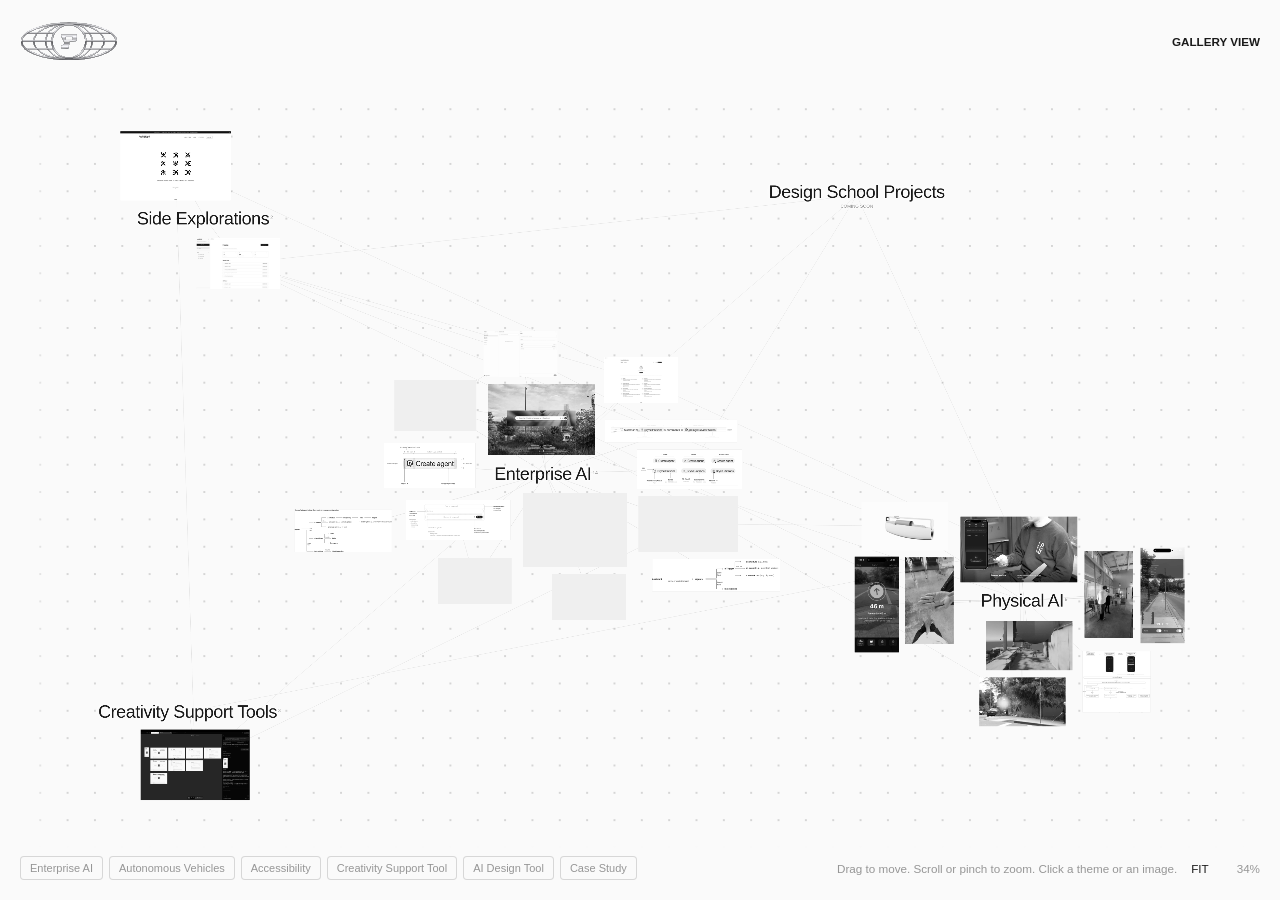
==== gallery.html @ a35abaf7 "Add the Gallery view: a spatial canvas of all work, clustered by theme. Media from each case study s" ====
<!DOCTYPE html>
<html lang="en">
<head>
    <meta charset="UTF-8">
    <meta name="viewport" content="width=device-width, initial-scale=1.0, maximum-scale=1.0, user-scalable=no">
    <meta name="theme-color" content="#FAFAFA">
    <title>Gallery - Bryce Parsons Designer</title>
    <meta name="description" content="Product designer in San Francisco. Previously design at Glean, Kleiner Perkins Fellow, UC Berkeley Master of Design.">
    <link rel="canonical" href="https://brycejparsons.com/gallery.html">
    <meta property="og:type" content="website">
    <meta property="og:site_name" content="Bryce Parsons">
    <meta property="og:title" content="Gallery - Bryce Parsons Designer">
    <meta property="og:description" content="Product designer in San Francisco. Previously design at Glean, Kleiner Perkins Fellow, UC Berkeley Master of Design.">
    <meta property="og:url" content="https://brycejparsons.com/gallery.html">
    <meta property="og:image" content="https://brycejparsons.com/Homepage/og-image.png">
    <meta name="twitter:card" content="summary_large_image">
    <link rel="icon" href="/favicon.ico?v=globe-mark-4" sizes="48x48">
    <link rel="icon" type="image/svg+xml" href="/Icons/favicon.svg?v=globe-mark-4">
    <link rel="icon" type="image/png" sizes="96x96" href="/Icons/favicon-96.png?v=globe-mark-4">
    <link rel="icon" type="image/png" sizes="192x192" href="/Icons/favicon-192.png?v=globe-mark-4">
    <link rel="apple-touch-icon" href="/apple-touch-icon.png?v=globe-mark-4">
    <link rel="stylesheet" href="styles.css?v=anchor-mobile-2">
    <link rel="stylesheet" href="home.css?v=gallery-1">
    <link rel="stylesheet" href="gallery.css?v=gallery-1">
    <script>
        window.va = window.va || function () { (window.vaq = window.vaq || []).push(arguments); };
    </script>
    <script defer src="/_vercel/insights/script.js"></script>
</head>
<body class="gallery-page">
    <div class="site-wrapper gallery-shell">
        <header class="site-header">
            <a class="site-logo" href="index.html" aria-label="Bryce Parsons — back to home">
                <span class="site-logo__mark" aria-hidden="true">
                    <picture>
                        <!-- Phones and tablets draw the SVG's blur filters at low resolution, so they get a 6x render of the same artwork. -->
                        <source media="(max-width: 720px), (hover: none)" srcset="Icons/Globe%20mark.png?v=globe-mark-4">
                        <img class="site-logo__p" src="Icons/Globe%20mark.svg?v=globe-mark-4" alt="" width="112" height="45" decoding="async">
                    </picture>
                </span>
            </a>
            <a class="site-header-link" href="gallery.html" aria-current="page"><span class="site-header-link__label" data-text="Gallery View">Gallery View</span></a>
        </header>

        <main class="gallery-stage" id="gallery-stage" aria-label="Gallery of work, grouped by theme">
            <div class="gallery-world" id="gallery-world">
                <svg class="gallery-lines" id="gallery-lines" aria-hidden="true"></svg>
            </div>
        </main>

        <div class="gallery-bar">
            <div class="gallery-chips" id="gallery-chips" role="group" aria-label="Focus on related work"></div>
            <div class="gallery-controls">
                <p class="gallery-hint">Drag to move. Scroll or pinch to zoom. Click a theme or an image.</p>
                <button class="gallery-control" type="button" id="gallery-fit">Fit</button>
                <span class="gallery-zoom" id="gallery-zoom" aria-live="polite">100%</span>
            </div>
        </div>
    </div>

    <span class="acc-next-tooltip gallery-tooltip" id="gallery-tooltip" role="tooltip" hidden></span>

    <dialog class="gallery-modal" id="gallery-modal" aria-labelledby="gallery-modal-title">
        <div class="gallery-modal__frame">
            <header class="gallery-modal__header">
                <p class="gallery-modal__title" id="gallery-modal-title">
                    <span class="gallery-modal__num"></span>
                    <span class="gallery-modal__company"></span>
                    <span class="gallery-modal__case"></span>
                </p>
                <a class="acc-header-link gallery-modal__open" href="index.html" target="_top">Open in index <span class="external-link-icon" aria-hidden="true"><svg width="12" height="12" viewBox="0 0 12 12" fill="none" xmlns="http://www.w3.org/2000/svg"><path d="M3.5 2.5H9.5V8.5M9.5 2.5L2.5 9.5" stroke="currentColor" stroke-width="1.2" stroke-linecap="round" stroke-linejoin="round"/></svg></span></a>
                <button class="gallery-modal__close" type="button" aria-label="Close and return to the gallery"></button>
            </header>
            <div class="gallery-modal__body">
                <iframe class="gallery-modal__iframe" title="Case study" tabindex="0"></iframe>
            </div>
        </div>
    </dialog>

    <script src="gallery.js?v=gallery-1"></script>
</body>
</html>
---- styles.css ----
/* Reset and Base Styles */
* {
    margin: 0;
    padding: 0;
    box-sizing: border-box;
}

.site-wrapper {
    position: relative;
    z-index: 1;
}

:root {
    /* ===========================================
       COLOR TOKENS
       =========================================== */
    --bg-color: #FAFAFA;
    --primary-text: #2D00FB;
    --secondary-text: #E8441F;
    --body-text: #1A1A1A;
    --body-text-muted: rgba(26, 26, 26, 0.55);
    --body-text-subtle: rgba(26, 26, 26, 0.35);
    --grid-line: #1A1A1A;

    /* Case study text hierarchy (dimitriknight.com) */
    --case-text-heading: #1A1A1A;
    --case-text-body: #707072;
    --case-text-label: #969696;
    --case-text-caption: #A8A8A8;
    --case-caption-size: 12px;
    
    /* ===========================================
       TYPOGRAPHY SYSTEM - Perfect Fourth (1.333)
       Base: 16px = 1rem
       =========================================== */
    
    /* Font Families - Helvetica for both display and body
       Hierarchy achieved through weight, size, spacing, and color */
    --font-display: 'Helvetica Neue', Helvetica, Arial, sans-serif;
    --font-body: 'Helvetica Neue', Helvetica, Arial, sans-serif;
    
    /* Type Scale - Perfect Fourth Ratio (1.333)
       Fluid sizing with clamp(min, preferred, max) */
    --text-xs: clamp(0.6875rem, 0.625rem + 0.25vw, 0.75rem);      /* 11-12px: Captions, metadata */
    --text-sm: clamp(0.8125rem, 0.75rem + 0.25vw, 0.875rem);      /* 13-14px: Secondary text */
    --text-base: clamp(0.9375rem, 0.875rem + 0.25vw, 1rem);       /* 15-16px: Body copy */
    --text-lg: clamp(1.125rem, 1rem + 0.5vw, 1.333rem);           /* 18-21px: Lead paragraphs */
    --text-xl: clamp(1.333rem, 1.15rem + 0.75vw, 1.777rem);       /* 21-28px: Subheadings */
    --text-2xl: clamp(1.5rem, 1.25rem + 1vw, 2.369rem);           /* 24-38px: Section titles */
    --text-3xl: clamp(2rem, 1.5rem + 2vw, 3.157rem);              /* 32-50px: Hero subtitle */
    --text-4xl: clamp(2.5rem, 2rem + 2.5vw, 4.209rem);            /* 40-67px: Hero name */
    
    /* Line Heights */
    --leading-none: 1;
    --leading-tight: 1.1;        /* Large display headings */
    --leading-snug: 1.25;        /* Medium headings */
    --leading-normal: 1.5;       /* Body text */
    --leading-relaxed: 1.65;     /* Long-form reading */
    
    /* Letter Spacing */
    --tracking-tighter: -0.03em;  /* Large display headings */
    --tracking-tight: -0.015em;   /* Medium headings */
    --tracking-normal: 0;         /* Body text */
    --tracking-wide: 0.05em;      /* Uppercase labels */
    --tracking-wider: 0.08em;     /* Small uppercase */
    
    /* Font Weights - Limited to 3 */
    --font-normal: 400;
    --font-medium: 500;
    --font-bold: 700;
    
    /* ===========================================
       LAYOUT TOKENS
       =========================================== */
    
    /* Line stroke positioning - keeps content clear of decorative lines */
    --line-outer-offset: 24px;
    --line-inner-clearance: clamp(12px, 1vw + 6px, 20px);
    
    /* Padding for outer columns (columns 1 & 4) */
    --outer-col-padding-left: calc(var(--line-outer-offset) + var(--line-inner-clearance));
    --outer-col-padding-right: var(--line-inner-clearance);
    
    /* Padding for inner columns (columns 2 & 3) */
    --inner-col-padding: var(--line-inner-clearance);
    
    /* Fluid spacing scale */
    --space-xs: clamp(0.5rem, 0.5vw + 0.25rem, 0.75rem);
    --space-sm: clamp(0.75rem, 0.8vw + 0.375rem, 1.25rem);
    --space-md: clamp(1rem, 1.2vw + 0.5rem, 1.875rem);
    --space-lg: clamp(1.5rem, 2vw + 0.75rem, 3.125rem);
    --space-xl: clamp(2.5rem, 3vw + 1.25rem, 5rem);
    --space-2xl: clamp(3.5rem, 4vw + 1.75rem, 7rem);
}

html {
    scroll-behavior: smooth;
    /* Match the page fill so fast-scroll compositor gaps and overscroll
       never flash an unstyled (often black) backing store. */
    background-color: var(--bg-color);
    color-scheme: only light;
}

html.nav-scrolling {
    scroll-behavior: auto !important;
}

body {
    font-family: var(--font-body);
    font-weight: var(--font-normal);
    font-size: var(--text-base);
    background-color: var(--bg-color);
    color: var(--body-text);
    line-height: var(--leading-normal);
    overflow-x: hidden;
    -webkit-font-smoothing: antialiased;
    -moz-osx-font-smoothing: grayscale;
}

/* Global link styles - inherit text color and underline */
a,
a:link,
a:visited,
a:hover,
a:active {
    color: inherit;
    text-decoration: underline;
}

/* Grid System */
.main-grid {
    display: grid;
    grid-template-columns: 1fr 1.5fr 1.5fr 1fr;
    width: 100%;
}

/* Above-fold wrapper - ensures welcome page fills viewport */
.above-fold-wrapper {
    display: flex;
    flex-direction: column;
    min-height: 100vh;
    min-height: 100svh; /* Fallback for mobile browsers */
}

/* Continuous vertical lines - applied to a wrapper */
.site-wrapper {
    position: relative;
}

.site-wrapper::before {
    content: '';
    position: fixed;
    top: 0;
    left: 0;
    right: 0;
    bottom: 0;
    pointer-events: none;
    z-index: 1000;
    background: 
        linear-gradient(to right, transparent 23px, var(--grid-line) 23px, var(--grid-line) 24px, transparent 24px),
        linear-gradient(to right, transparent calc(100% - 24px), var(--grid-line) calc(100% - 24px), var(--grid-line) calc(100% - 23px), transparent calc(100% - 23px)),
        linear-gradient(to right, transparent calc(20% - 1px), var(--grid-line) calc(20% - 1px), var(--grid-line) 20%, transparent 20%),
        linear-gradient(to right, transparent calc(80% - 1px), var(--grid-line) calc(80% - 1px), var(--grid-line) 80%, transparent 80%);
}

.site-wrapper > * {
    position: relative;
    z-index: 1;
}

/* No border on top of nav */

.grid-cell {
    padding: var(--space-md) var(--inner-col-padding);
    display: flex;
    align-items: center;
    min-height: clamp(60px, 5vw, 80px);
    min-width: 0;
    background-color: var(--bg-color);
}

/* Outer columns (1 & 4) need extra padding to clear edge lines */
.grid-cell:first-child,
.main-grid > *:first-child {
    padding-left: var(--outer-col-padding-left);
}

.grid-cell:last-child,
.main-grid > *:last-child {
    padding-right: var(--outer-col-padding-left);
}

/* Nav cells have no borders */

/* Navigation */
nav.main-grid {
    min-height: clamp(60px, 5vw, 80px);
    position: sticky;
    top: 0;
    z-index: 100;
    background-color: var(--bg-color);
    border-bottom: 1px solid var(--grid-line);
}

nav.main-grid .grid-cell {
    border-bottom: none;
}

/* Spacer between nav and welcome */
.spacer-row {
    height: clamp(64px, 8vw, 120px);
    background-color: var(--bg-color);
}

.spacer-row .empty-cell {
    border-bottom: none;
}

/* Spacer between welcome and my work */
.welcome-spacer-row {
    flex-grow: 1;
    min-height: clamp(64px, 8vw, 120px);
    background-color: var(--bg-color);
}

.welcome-spacer-row .empty-cell {
    border-top: 1px solid var(--grid-line);
    border-bottom: 1px solid var(--grid-line);
}

.logo-cell {
    justify-content: center;
    padding-left: var(--inner-col-padding);
}

.logo-cell img {
    height: clamp(24.61px, 2.11vw + 7.04px, 35.16px);
}

.home-button {
    display: flex;
    align-items: center;
    justify-content: center;
    transition: transform 0.2s ease, opacity 0.2s ease;
    cursor: pointer;
    position: relative;
    line-height: 0;
    text-decoration: none;
}

.home-button:active {
    transform: scale(0.95);
}

.home-button .site-logo__mark {
    display: block;
    height: clamp(24.61px, 2.11vw + 7.04px, 35.16px);
}

.home-button .site-logo__p {
    display: block;
    width: auto;
    height: 100%;
}

/* --- Logo hover: tilt and glint -------------------------------------------
   On hover the mark turns its right edge toward the viewer, like a silver
   badge tipped into the light, and that edge catches it: a four-point star
   flicks on where the outer ring curves over at the upper right, and the
   metal just under it blooms. The perspective is written into the transform
   so it applies to the mark alone, not to everything inside the link. */
.site-logo__mark {
    /* Where the light lands: on the outer ring, 35° up from its right end
       (x 1087, y 123 of the file's padded 1222 x 494 canvas). */
    --glint-x: 89%;
    --glint-y: 24.9%;
    position: relative;
    /* No transform or will-change at rest. Either one promotes the mark to
       its own compositor layer, which phones rasterise once at a fixed
       resolution and then scale, so the logo came out pixelated on devices
       that never hover. The tilt below interpolates from none. */
    transform-origin: 50% 50%;
    transition: transform 700ms cubic-bezier(0.22, 0.8, 0.24, 1);
}

.site-logo__p {
    transition: filter 700ms cubic-bezier(0.22, 0.8, 0.24, 1);
}

.site-logo__mark::before,
.site-logo__mark::after {
    content: "";
    position: absolute;
    pointer-events: none;
    /* Adds light to what is under it rather than laying white over it, so
       the highlight burns out like a specular hit on polished metal. */
    mix-blend-mode: plus-lighter;
    opacity: 0;
}

/* Bloom: the patch of ring around the hit brightens. Masked by the logo
   file itself, so it lights the metal and never the air beside it. */
.site-logo__mark::before {
    inset: 0;
    background: radial-gradient(
        ellipse 22% 38% at var(--glint-x) var(--glint-y),
        rgba(255, 255, 255, 0.95),
        rgba(255, 255, 255, 0.35) 45%,
        transparent 100%
    );
    -webkit-mask: url("Icons/Globe%20mark.svg?v=globe-mark-4") center / 100% 100% no-repeat;
    mask: url("Icons/Globe%20mark.svg?v=globe-mark-4") center / 100% 100% no-repeat;
}

/* Star: a hot core with thin horizontal and vertical rays, the horizontal
   one longer, as in a lens flare. It sits on the edge, not clipped to it.
   White on the near-white page would vanish, so it is laid on normally and
   a faint shadow traces its rays where they leave the metal. */
.site-logo__mark::after {
    mix-blend-mode: normal;
    filter: drop-shadow(0 0 0.6px rgba(0, 0, 0, 0.55)) drop-shadow(0 0 3px rgba(0, 0, 0, 0.12));
    left: var(--glint-x);
    top: var(--glint-y);
    width: 34px;
    height: 24px;
    margin: -12px 0 0 -17px;
    background:
        radial-gradient(circle, #fff 0, rgba(255, 255, 255, 0.9) 6%, rgba(255, 255, 255, 0.25) 18%, transparent 34%),
        linear-gradient(90deg, transparent, rgba(255, 255, 255, 0.95) 50%, transparent) center / 100% 1.5px no-repeat,
        linear-gradient(0deg, transparent, rgba(255, 255, 255, 0.95) 50%, transparent) center / 1.5px 100% no-repeat;
    transform: scale(0.2) rotate(-12deg);
}

@media (hover: hover) and (pointer: fine) {
    .site-logo:hover .site-logo__mark,
    .site-logo:focus-visible .site-logo__mark {
        transform: perspective(420px) rotateY(-24deg) rotateX(6deg) scale(1.06);
    }

    /* Turned into the light, the metal's shading deepens, which gives the
       glint something to stand out against. */
    .site-logo:hover .site-logo__p,
    .site-logo:focus-visible .site-logo__p {
        filter: brightness(0.94) contrast(1.25);
    }

    /* Both wait until the edge has turned most of the way toward the viewer,
       then flick once per hover. Leaving drops the animation, so the light
       is gone before the mark settles back. */
    .site-logo:hover .site-logo__mark::before,
    .site-logo:focus-visible .site-logo__mark::before {
        animation: site-logo-bloom 1000ms cubic-bezier(0.3, 0, 0.2, 1) 260ms both;
    }

    .site-logo:hover .site-logo__mark::after,
    .site-logo:focus-visible .site-logo__mark::after {
        animation: site-logo-glint 1000ms cubic-bezier(0.3, 0, 0.2, 1) 260ms both;
    }
}

@keyframes site-logo-bloom {
    0% { opacity: 0; }
    30% { opacity: 1; }
    100% { opacity: 0; }
}

@keyframes site-logo-glint {
    0% {
        opacity: 0;
        transform: scale(0.2) rotate(-12deg);
    }
    28% {
        opacity: 1;
        transform: scale(1) rotate(0deg);
    }
    55% {
        opacity: 0.85;
        transform: scale(0.8) rotate(6deg);
    }
    100% {
        opacity: 0;
        transform: scale(0.3) rotate(14deg);
    }
}

/* No turning or flicker: only the metal's shading shifts in place. */
@media (prefers-reduced-motion: reduce) {
    .site-logo__mark,
    .site-logo__p {
        transition: filter 200ms ease;
    }

    .site-logo:hover .site-logo__mark,
    .site-logo:focus-visible .site-logo__mark {
        transform: none;
    }

    .site-logo:hover .site-logo__mark::before,
    .site-logo:focus-visible .site-logo__mark::before,
    .site-logo:hover .site-logo__mark::after,
    .site-logo:focus-visible .site-logo__mark::after {
        animation: none;
    }
}

.nav-links-cell {
    justify-content: center;
    align-items: center;
    gap: clamp(20px, 3vw, 50px);
    grid-column: 4;
}

.nav-links-cell a {
    color: var(--body-text);
    text-decoration: none;
    font-family: var(--font-display);
    font-size: 12px;
    font-weight: var(--font-medium);
    text-transform: none;
    letter-spacing: var(--tracking-wide);
    transition: color 0.2s ease;
}

.nav-links-cell a:hover {
    font-weight: var(--font-bold);
}

.nav-links-cell a.active {
    font-weight: var(--font-bold);
}

/* Welcome Section */
#welcome.main-grid {
    border-bottom: none;
    /* Title row: auto, Image row: auto, Content row: auto */
    grid-template-rows: auto auto auto;
    align-items: stretch;
}

/* Ensure the welcome section starts after the nav */
#welcome {
    scroll-margin-top: 0;
}

/* Title row - spans center columns */
.title-row {
    border-top: 1px solid var(--grid-line);
    border-bottom: 1px solid var(--grid-line);
    min-height: auto;
    display: flex;
    align-items: center;
    background-color: var(--bg-color);
}

/* Title cell with all borders */
.title-cell {
    padding: var(--space-xs) var(--inner-col-padding);
    justify-content: center;
    grid-column: 2 / 4;
    border-top: 1px solid var(--grid-line);
    border-bottom: 1px solid var(--grid-line);
    min-height: auto;
    display: flex;
    align-items: center;
    background-color: var(--bg-color);
}

.main-title {
    display: flex;
    align-items: center;
    justify-content: space-between;
    flex-wrap: nowrap;
    gap: clamp(12px, 2vw, 32px);
    padding: clamp(4px, 0.5vw, 8px) 0;
    width: 100%;
    max-width: 100%;
}

/* Hero SVG images - responsive scaling, always side by side */
.main-title .hero-name-svg {
    height: auto;
    width: clamp(200px, 32vw, 465px);
    flex-shrink: 1;
}

.main-title .hero-title-svg {
    height: auto;
    width: clamp(140px, 20vw, 298px);
    flex-shrink: 1;
}

/* Image row - empty cells on sides get horizontal lines */
.image-row {
    border-bottom: 1px solid var(--grid-line);
    position: relative;
    padding: clamp(10px, 1vw, 14px) var(--inner-col-padding) clamp(11px, 1vw, 15px) var(--inner-col-padding);
    background-color: var(--bg-color);
}

/* First image-row (column 1) needs outer left padding */
#welcome .image-row:first-of-type {
    padding-left: var(--outer-col-padding-left);
}

/* Last image-row (column 4) needs outer right padding */
#welcome .image-row:last-of-type {
    padding-right: var(--outer-col-padding-left);
}

/* Inner horizontal lines for image row side cells */
.image-row::before,
.image-row::after {
    content: '';
    position: absolute;
    left: 0;
    right: 0;
    height: 1px;
    background-color: var(--grid-line);
}

.image-row::before {
    top: 13px;
}

.image-row::after {
    bottom: 14px;
}

.image-cell {
    padding: 14px var(--inner-col-padding) 15px var(--inner-col-padding);
    justify-content: center;
    align-items: center;
    grid-column: 2 / 4;
    border-bottom: 1px solid var(--grid-line);
    position: relative;
    background-color: var(--bg-color);
}

/* Double horizontal lines at top and bottom of image section */
.image-cell::before,
.image-cell::after {
    content: '';
    position: absolute;
    left: -100vw;
    right: -100vw;
    height: 1px;
    background-color: var(--grid-line);
}

.image-cell::before {
    top: 13px;
}

.image-cell::after {
    bottom: 14px;
}

.image-wrapper {
    position: relative;
    display: flex;
    justify-content: center;
    align-items: center;
}


.image-cell img {
    width: clamp(150px, 13vw, 220px);
    height: auto;
    display: block;
    mix-blend-mode: multiply;
}


.content-cell {
    padding: var(--space-md) var(--inner-col-padding);
    padding-bottom: var(--space-md);
    align-items: center;
    justify-content: center;
    grid-column: 2 / 4;
    border-bottom: none;
    min-height: auto;
    display: flex;
    background-color: var(--bg-color);
}

.content-row-side {
    border-bottom: none;
    min-height: auto;
    background-color: var(--bg-color);
    align-items: flex-start;
    padding-bottom: var(--space-md);
}

.arrow-row-side,
.arrow-row-center {
    border-bottom: 1px solid var(--grid-line);
}

.content-wrapper {
    width: 100%;
    max-width: clamp(500px, 55vw, 800px);
    display: flex;
    flex-direction: column;
    align-items: center;
    gap: var(--space-md);
}

.content-row {
    display: grid;
    grid-template-columns: clamp(80px, 8vw, 120px) 1fr;
    gap: var(--space-md);
}

.content-row .label {
    font-family: var(--font-display);
    font-weight: var(--font-bold);
    font-size: var(--text-sm);
    text-align: right;
    text-transform: uppercase;
    letter-spacing: var(--tracking-wide);
}

.currently .label {
    color: var(--primary-text);
}

.currently .text {
    color: var(--body-text);
}

.previously .label {
    color: var(--secondary-text);
}

.previously .text {
    color: #1A1A1A;
}

.content-row .text {
    font-family: var(--font-body);
    font-size: var(--text-base);
    line-height: var(--leading-normal);
    max-width: clamp(400px, 40vw, 600px);
}

.content-row .text p {
    margin-bottom: var(--space-md);
}

.content-row .text p:last-child {
    margin-bottom: 0;
}

.content-row .text a {
    color: inherit;
    text-decoration: underline;
}

.currently .text a {
    color: inherit;
}

.currently .text a.link-black {
    color: #1A1A1A;
}

.previously .text a {
    color: #1A1A1A;
}

/* Hero Tabs - Welcome Section */
.hero-tabs {
    width: 100%;
    max-width: clamp(500px, 55vw, 800px);
    margin: 0 auto;
    display: flex;
    flex-direction: column;
    align-items: center;
}

.hero-tabs-nav {
    display: flex;
    gap: 0;
    margin-top: 16px;
    width: 100%;
    justify-content: center;
    align-items: center;
}

.hero-tab-btn {
    flex: 0 1 auto;
    background: none;
    border: none;
    padding: var(--space-xs) var(--space-sm);
    font-family: var(--font-display);
    font-size: var(--text-xs);
    font-weight: var(--font-medium);
    color: var(--body-text-subtle);
    cursor: pointer;
    transition: color 0.2s ease;
    text-transform: none;
    letter-spacing: var(--tracking-wide);
    border-right: 1px solid rgba(26, 26, 26, 0.2);
    text-align: center;
}

.hero-tab-btn:last-child {
    border-right: none;
}

.hero-tab-btn:hover {
    color: var(--body-text);
}

.hero-tab-btn.active {
    color: var(--body-text);
}

.hero-tabs-content {
    position: relative;
    min-height: auto;
    width: 100%;
    display: flex;
    justify-content: center;
    align-items: center;
}

.hero-tab-panel {
    display: none;
    opacity: 0;
    animation: fadeInTab 0.35s ease forwards;
    width: 100%;
}

.hero-tab-panel.active {
    display: flex;
    flex-direction: column;
    align-items: center;
    justify-content: center;
    text-align: center;
}

@keyframes fadeInTab {
    from {
        opacity: 0;
        transform: translateY(8px);
    }
    to {
        opacity: 1;
        transform: translateY(0);
    }
}

.hero-tab-panel p {
    font-family: var(--font-body);
    font-size: 16px;
    line-height: var(--leading-relaxed);
    color: var(--body-text);
    margin-bottom: var(--space-sm);
    text-align: center;
    max-width: 600px;
    margin-left: auto;
    margin-right: auto;
}

.hero-tab-panel p:last-child {
    margin-bottom: 0;
}

.hero-tab-panel a {
    color: inherit;
    text-decoration: underline;
    transition: opacity 0.2s ease;
}

.hero-tab-panel a:hover {
    opacity: 0.7;
}

.arrow-cell {
    justify-content: center;
    align-items: flex-start;
    padding: var(--space-md) var(--inner-col-padding);
    padding-right: var(--outer-col-padding-left);
    padding-bottom: var(--space-md);
    border-bottom: none;
    background-color: var(--bg-color);
}

.scroll-indicator {
    /* Size constrained to fit within column 4 while respecting line clearance */
    width: clamp(120px, 14vw, 220px);
    height: clamp(120px, 14vw, 220px);
    display: flex;
    align-items: center;
    justify-content: center;
    transition: transform 0.3s ease;
}

.scroll-indicator:hover {
    transform: scale(1.05);
}

.scroll-indicator img {
    width: 100%;
    height: 100%;
}

/* ===========================================
   RESPONSIVE DESIGN - TABLET & MOBILE
   =========================================== */

/* Mobile Menu Toggle Button (unused) */
.mobile-menu-toggle {
    display: none;
}

/* ===========================================
   TABLET BREAKPOINT (768px - 1024px)
   Maintains original grid design with minor adjustments
   =========================================== */
@media (max-width: 1024px) and (min-width: 769px) {
    /* Tighter line clearance for tablet */
    :root {
        --line-outer-offset: 16px;
        --line-inner-clearance: clamp(8px, 0.6vw + 4px, 14px);
    }
    
    /* KEEP the vertical line strokes - adjust positions for smaller viewport */
    .site-wrapper::before {
        background: 
            linear-gradient(to right, transparent 15px, var(--grid-line) 15px, var(--grid-line) 16px, transparent 16px),
            linear-gradient(to right, transparent calc(100% - 16px), var(--grid-line) calc(100% - 16px), var(--grid-line) calc(100% - 15px), transparent calc(100% - 15px)),
            linear-gradient(to right, transparent calc(20% - 1px), var(--grid-line) calc(20% - 1px), var(--grid-line) 20%, transparent 20%),
            linear-gradient(to right, transparent calc(80% - 1px), var(--grid-line) calc(80% - 1px), var(--grid-line) 80%, transparent 80%);
    }
    
    /* Navigation - keep grid, reduce spacing */
    .nav-links-cell {
        gap: clamp(15px, 2vw, 30px);
    }
    
    /* Spacer row - reduce height */
    .spacer-row {
        height: clamp(48px, 6.4vw, 80px);
    }
    
    .welcome-spacer-row {
        min-height: clamp(48px, 6.4vw, 80px);
    }
    
    /* Main title SVGs - slightly smaller */
    .main-title .hero-name-svg {
        width: clamp(180px, 30vw, 400px);
    }
    
    .main-title .hero-title-svg {
        width: clamp(120px, 19vw, 260px);
    }
    
    /* Image adjustments */
    .image-cell img {
        width: clamp(120px, 12vw, 180px);
    }
    
    /* Content adjustments */
    .content-wrapper {
        max-width: 100%;
    }
    
    .content-row .text {
        max-width: 100%;
    }
    
    /* Scroll indicator - slightly smaller */
    .scroll-indicator {
        width: clamp(120px, 14vw, 200px);
        height: clamp(120px, 14vw, 200px);
    }
    
    /* Project Detail adjustments */
    .project-content {
        min-height: clamp(250px, 22vw, 350px);
    }
    
    .pagination-dot {
        font-size: clamp(9px, 0.6vw + 3px, 11px);
        padding: var(--space-xs) 6px;
    }
    
    /* Other projects - font size adjustments */
    .other-project-title {
        font-size: var(--text-sm);
    }
    
    .other-project-company {
        font-size: clamp(10px, 0.7vw + 3px, 12px);
    }
    
    .other-project-desc {
        font-size: clamp(10px, 0.7vw + 3px, 13px);
    }
    
    /* Resume font adjustments */
    .entry-bullets li {
        font-size: var(--text-sm);
    }
    
    .sidebar-list li {
        font-size: var(--text-sm);
    }
    
    .project-summary {
        --summary-label-col: min(8.5rem, 34%);
    }

    /* Footer - Tablet */
    .footer-content {
        flex-direction: column;
        gap: var(--space-sm);
        align-items: flex-start;
    }
    
    .footer-section {
        flex-direction: row;
        flex-wrap: wrap;
        align-items: baseline;
        gap: var(--space-xs);
        width: 100%;
    }
    
    .footer-label,
    .footer-text,
    .footer-link {
        font-size: 13px;
    }
}


/* My Work Section */
.my-work-section {
    display: grid;
    grid-template-columns: 1fr 1.5fr 1.5fr 1fr;
    width: 100%;
    scroll-margin-top: 80px;
    height: auto;
    min-height: auto;
}

.work-container {
    grid-column: 1 / -1;
    display: grid;
    grid-template-columns: 1fr 1.5fr 1.5fr 1fr;
    overflow: hidden;
}

.grid-header {
    display: contents;
}

.grid-header .section-label {
    grid-column: 1;
}

.grid-header .empty-cell:nth-child(2) {
    grid-column: 2;
}

.grid-header .empty-cell:nth-child(3) {
    grid-column: 3;
}

.grid-header .empty-cell:nth-child(4) {
    grid-column: 4;
}

.grid-header .column-label {
    padding: var(--space-md) var(--inner-col-padding);
    font-family: var(--font-display);
    font-size: var(--text-xl);
    font-weight: var(--font-bold);
    letter-spacing: var(--tracking-tight);
    border-bottom: 1px solid var(--grid-line);
    text-transform: lowercase;
}

.grid-header .column-label.currently-label {
    color: var(--primary-text);
}

.grid-header .column-label.previously-label {
    color: var(--secondary-text);
}

.grid-header .empty-cell {
    border-bottom: 1px solid var(--grid-line);
}

.grid-header .section-label {
    padding: var(--space-md) var(--inner-col-padding);
    padding-left: var(--outer-col-padding-left);
    font-family: var(--font-display);
    font-size: var(--text-xl);
    font-weight: var(--font-bold);
    letter-spacing: var(--tracking-tight);
    color: #1A1A1A;
    border-bottom: 1px solid var(--grid-line);
    text-transform: lowercase;
    display: flex;
    align-items: center;
    justify-content: center;
    transition: background-color 0.3s ease, color 0.3s ease;
}

.grid-header .section-label.in-view {
    background-color: var(--primary-text);
    color: #ffffff;
}

#resume-label {
    scroll-margin-top: 80px;
}

#resume-label .section-label-content {
    display: flex;
    flex-direction: column;
    align-items: flex-start;
    gap: 4px;
}

#resume-label .section-label-title {
    font-family: var(--font-body);
    font-size: clamp(10px, 0.8vw + 6px, 14px);
    font-weight: normal;
    letter-spacing: normal;
    color: var(--body-text-muted);
    text-transform: none;
}

#resume-label .section-label-subtext {
    font-family: var(--font-body);
    font-size: var(--text-xs);
    font-weight: var(--font-normal);
    font-style: italic;
    color: inherit;
    text-decoration: underline;
    display: inline-flex;
    align-items: center;
    gap: 4px;
    transition: opacity 0.2s ease;
}

#resume-label .section-label-subtext:hover {
    opacity: 0.8;
}

#resume-label .inline-arrow {
    display: inline-flex;
    align-items: center;
    justify-content: center;
    margin: 0 2px;
}

#resume-label .inline-arrow svg {
    width: 14px;
    height: 14px;
}

#my-work-label {
    scroll-margin-top: 80px;
}

.work-row {
    display: contents;
}

.row-label {
    padding: var(--space-md) var(--inner-col-padding);
    padding-left: var(--outer-col-padding-left);
    font-family: var(--font-body);
    font-size: var(--text-sm);
    font-weight: var(--font-normal);
    color: var(--body-text-muted);
    border-bottom: 1px solid var(--grid-line);
    display: flex;
    align-items: center;
    justify-content: center;
    text-transform: lowercase;
    text-align: center;
    min-width: 0;
    overflow-wrap: break-word;
    word-wrap: break-word;
}

.work-item {
    padding: var(--space-md) var(--inner-col-padding);
    border-bottom: 1px solid var(--grid-line);
    transition: background-color 0.2s ease;
    min-width: 0;
    overflow: visible;
}

.work-item.double-item {
    display: grid;
    grid-template-columns: 1fr 1fr;
    gap: 0;
    padding: 0;
}

.work-item.triple-item {
    display: grid;
    grid-template-columns: 1fr 1fr 1fr;
    gap: 0;
    padding: 0;
    grid-column: 2 / 4;
}

.work-sub-item {
    padding: var(--space-md) var(--inner-col-padding);
    min-width: 0;
    overflow: visible;
}

/* Last sub-item in double-item needs extra right padding to clear 80% line */
.work-item.double-item .work-sub-item:last-child {
    padding-right: calc(var(--inner-col-padding) + var(--line-inner-clearance));
}

/* Last sub-item in triple-item needs extra right padding to clear 80% line */
.work-item.triple-item .work-sub-item:last-child {
    padding-right: calc(var(--inner-col-padding) + var(--line-inner-clearance));
}

/* Adjust arrow position for sub-items in double layout */
.work-sub-item.clickable-project::after {
    top: var(--space-sm);
    right: var(--space-sm);
    font-size: var(--text-base);
}

.work-sub-item:first-child {
    border-right: none;
}

/* Project hover image effect */
.project-with-hover-image {
    position: relative;
    overflow: visible !important;
    cursor: pointer;
}

/* Description area container - holds both text and image */
.project-with-hover-image .project-description-area {
    position: relative;
    min-height: 120px;
    overflow: visible;
    height: auto;
}

/* Larger description area for standalone work-item projects (like project 04) */
.work-item.project-with-hover-image .project-description-area {
    min-height: 320px;
}

.work-item.project-with-hover-image .project-hover-image {
    padding: 0;
    overflow: visible;
}

.work-item.project-with-hover-image .project-hover-image img {
    max-width: 100%;
    max-height: none;
    height: auto;
}

.project-with-hover-image .project-description-area .project-description {
    transition: opacity 0.3s ease;
}

.project-with-hover-image .project-hover-image {
    position: absolute;
    top: 0;
    left: 0;
    right: 0;
    opacity: 0;
    transition: opacity 0.3s ease;
    pointer-events: none;
    border-radius: 0;
    overflow: visible;
    z-index: 5;
    display: flex;
    justify-content: center;
    align-items: flex-start;
    padding: 0 12px;
}

.project-with-hover-image .project-hover-image img {
    max-width: 100%;
    max-height: 200px;
    width: auto;
    height: auto;
    display: block;
    object-fit: contain;
}

/* Blue arrow indicator in top right */
.project-with-hover-image .hover-arrow-indicator {
    position: absolute;
    top: var(--space-md);
    right: var(--space-md);
    font-size: var(--text-xl);
    font-weight: 700;
    color: var(--primary-text);
    opacity: 0;
    transition: opacity 0.3s ease;
    z-index: 10;
    pointer-events: none;
}

/* Cursor tooltip that follows mouse */
.project-with-hover-image .hover-cursor-tooltip {
    position: fixed;
    background-color: transparent;
    padding: 0;
    border-radius: 0;
    pointer-events: none;
    opacity: 0;
    transition: opacity 0.2s ease;
    z-index: 10000;
    transform: translate(15px, 15px);
    display: flex;
    align-items: center;
    justify-content: center;
}

/* Slide counter cursor tooltip for project detail view */
.slide-counter-tooltip {
    position: fixed;
    background-color: var(--primary-text);
    color: #ffffff;
    padding: 6px 12px;
    border-radius: 0;
    pointer-events: none;
    opacity: 0;
    transition: opacity 0.15s ease;
    z-index: 10001;
    transform: translate(15px, 15px);
    font-size: 12px;
    font-weight: 600;
    letter-spacing: 0.5px;
    white-space: nowrap;
}

/* On hover: hide description text, show preview image */
.project-with-hover-image:hover .project-description-area .project-description {
    opacity: 0;
}

.project-with-hover-image:hover .project-hover-image {
    opacity: 1;
}

.project-with-hover-image:hover .hover-arrow-indicator {
    opacity: 1;
}

/* Hide the default arrow on hover for projects with hover image */
.project-with-hover-image.clickable-project:hover::after {
    opacity: 0;
}

.project-date {
    display: block;
    font-family: var(--font-body);
    font-size: var(--text-xs);
    font-weight: var(--font-normal);
    color: var(--body-text-muted);
    letter-spacing: var(--tracking-wide);
    text-transform: uppercase;
    margin-bottom: var(--space-xs);
}

.project-title {
    font-family: var(--font-display);
    font-size: var(--text-lg);
    font-weight: var(--font-bold);
    letter-spacing: var(--tracking-tight);
    line-height: var(--leading-snug);
    color: var(--body-text);
    margin-bottom: var(--space-xs);
}

.project-company {
    display: block;
    font-family: var(--font-body);
    font-size: var(--text-sm);
    font-weight: var(--font-medium);
    color: var(--body-text-muted);
    margin-bottom: var(--space-sm);
}

.project-description {
    font-family: var(--font-body);
    font-size: var(--text-sm);
    font-weight: var(--font-normal);
    color: var(--body-text);
    line-height: var(--leading-relaxed);
    overflow-wrap: break-word;
    word-wrap: break-word;
}

.empty-cell {
    border-bottom: 1px solid var(--grid-line);
}

/* Project Detail View */
.project-detail-view {
    display: none;
    grid-column: 1 / -1;
}

.project-detail-view.active {
    display: block;
    grid-column: 1 / -1;
}

/* Dark theme for project detail row only (sidebar, content, pagination) */
.project-detail-view.active .project-sidebar {
    background-color: #1A1A1A;
    border-bottom-color: rgba(255, 255, 255, 0.2);
}

.project-detail-view.active .back-button {
    color: #ffffff;
}

.project-detail-view.active .back-button:hover {
    color: rgba(255, 255, 255, 0.7);
}

.project-detail-view.active .detail-title {
    color: #ffffff;
}

.project-detail-view.active .detail-description {
    color: rgba(255, 255, 255, 0.8);
}

.project-detail-view.active .meta-label {
    color: #ffffff;
}

.project-detail-view.active .meta-value {
    color: rgba(255, 255, 255, 0.8);
}

.project-detail-view.active .project-content {
    background-color: #1A1A1A;
    border-bottom-color: rgba(255, 255, 255, 0.2);
    overflow: visible;
    cursor: pointer;
}

.project-detail-view.active .content-nav-arrow {
    border: 1.5px solid #ffffff;
    background: rgba(255, 255, 255, 0.15);
    color: #ffffff;
}

.project-detail-view.active .content-nav-arrow svg path {
    fill: #ffffff !important;
    stroke: none !important;
}

.project-detail-view.active .content-section-title {
    color: #ffffff;
}

.project-detail-view.active .content-text {
    color: #ffffff;
}

.project-detail-view.active .content-page {
    color: #ffffff;
}

.project-detail-view.active .project-pagination {
    background-color: #1A1A1A;
    border-bottom-color: rgba(255, 255, 255, 0.2);
}

.project-detail-view.active .pagination-dot {
    color: #ffffff;
}

.project-detail-view.active .pagination-dot:hover {
    background-color: transparent;
    color: #ffffff;
    transform: scale(1.1);
}

.project-detail-view.active .pagination-dot.active {
    background-color: transparent;
    color: #ffffff;
    font-size: 1.15em;
    font-weight: 700;
}

.project-detail-view .work-container {
    display: grid;
    grid-template-columns: 1fr 1.5fr 1.5fr 1fr;
    width: 100%;
    overflow: hidden;
}

.work-list-view {
    display: block;
    grid-column: 1 / -1;
}

.work-list-view .work-container {
    display: grid;
    grid-template-columns: 1fr 1.5fr 1.5fr 1fr;
    width: 100%;
    overflow: hidden;
}

.work-list-view.hidden {
    display: none;
}

/* Clickable Projects */
.clickable-project {
    cursor: pointer;
    transition: background-color 0.2s ease;
    position: relative;
}

.clickable-project::after {
    content: '↗';
    position: absolute;
    top: var(--space-md);
    right: var(--space-md);
    font-size: var(--text-lg);
    font-weight: 900;
    color: var(--primary-text);
    opacity: 0;
    transform: translate(-4px, 4px);
    transition: opacity 0.2s ease, transform 0.2s ease;
    -webkit-text-stroke: 1px var(--primary-text);
}

.clickable-project:hover {
    background-color: rgba(45, 0, 251, 0.05);
}

.clickable-project:hover::after {
    opacity: 1;
    transform: translate(0, 0);
}

/* Project Detail Row */
.project-detail-row {
    display: contents;
}

.project-sidebar {
    grid-column: 1;
    padding: var(--space-lg) var(--inner-col-padding);
    padding-left: var(--outer-col-padding-left);
    border-bottom: 1px solid var(--grid-line);
    display: flex;
    flex-direction: column;
    gap: var(--space-md);
    min-width: 0;
    overflow: hidden;
}

.back-button {
    background: none;
    border: none;
    cursor: pointer;
    padding: 0;
    color: var(--body-text);
    transition: color 0.2s ease;
    width: clamp(30px, 2.5vw, 40px);
    height: clamp(30px, 2.5vw, 40px);
}

.back-button:hover {
    color: var(--primary-text);
}

.detail-title {
    font-family: var(--font-display);
    font-size: var(--text-2xl);
    font-weight: var(--font-bold);
    letter-spacing: var(--tracking-tight);
    color: var(--body-text);
    line-height: var(--leading-tight);
    overflow-wrap: break-word;
    word-wrap: break-word;
    hyphens: auto;
}

.detail-subtitle {
    font-family: var(--font-body);
    font-size: var(--text-base);
    color: #ffffff;
    line-height: var(--leading-snug);
    overflow-wrap: break-word;
    word-wrap: break-word;
}

.detail-description {
    font-family: var(--font-body);
    font-size: var(--text-sm);
    color: var(--body-text);
    line-height: var(--leading-normal);
    overflow-wrap: break-word;
    word-wrap: break-word;
}

.detail-meta {
    display: flex;
    flex-direction: column;
    gap: var(--space-md);
    margin-top: var(--space-md);
}

.meta-row {
    display: grid;
    grid-template-columns: 1fr 1fr;
    gap: var(--space-md);
}

.meta-item {
    display: flex;
    flex-direction: column;
    gap: var(--space-xs);
}

.meta-label {
    font-family: var(--font-display);
    font-size: var(--text-xs);
    font-weight: var(--font-bold);
    letter-spacing: var(--tracking-wide);
    text-transform: uppercase;
    color: var(--body-text);
}

.meta-value {
    font-family: var(--font-body);
    font-size: var(--text-xs);
    color: var(--body-text);
    line-height: var(--leading-normal);
    overflow-wrap: break-word;
    word-wrap: break-word;
}

.meta-value .company-link {
    color: #ffffff;
    text-decoration: underline;
    display: inline-flex;
    align-items: center;
    gap: 4px;
    transition: opacity 0.2s ease;
}

.meta-value .company-link:hover {
    opacity: 0.8;
}

.meta-link {
    font-size: clamp(11px, 0.8vw + 3px, 14px);
    color: inherit;
    text-decoration: underline;
    display: inline-flex;
    align-items: center;
    gap: 6px;
    width: fit-content;
}

.meta-link:hover {
    text-decoration: none;
}

/* Project Content Area */
.project-content {
    grid-column: 2 / 4;
    padding: var(--space-sm) var(--inner-col-padding) var(--space-lg);
    border-bottom: 1px solid var(--grid-line);
    background-color: rgba(26, 26, 26, 0.03);
    min-height: clamp(300px, 26vw, 400px);
    position: relative;
    display: flex;
    flex-direction: column;
    justify-content: flex-start;
    align-items: flex-start;
    gap: var(--space-sm);
    min-width: 0;
    overflow: visible;
}

/* Content Navigation Arrows */
.content-nav-arrows {
    position: absolute;
    right: var(--inner-col-padding);
    display: flex;
    gap: 8px;
    z-index: 1000;
}

.content-nav-arrows-top {
    top: var(--space-sm);
    right: var(--inner-col-padding);
    align-items: center;
    height: 36px;
}

.content-nav-arrows-bottom {
    bottom: var(--space-lg);
}

.content-nav-arrow {
    width: 36px;
    height: 36px;
    border-radius: 50%;
    border: 1.5px solid #ffffff;
    background: rgba(255, 255, 255, 0.2);
    color: #ffffff;
    cursor: pointer;
    display: flex;
    align-items: center;
    justify-content: center;
    transition: all 0.2s ease;
    backdrop-filter: blur(4px);
    flex-shrink: 0;
}

.content-nav-arrow:hover {
    background: rgba(255, 255, 255, 0.4);
    border-color: #ffffff;
    transform: scale(1.05);
}

.content-nav-arrow:active {
    transform: scale(0.95);
}

.content-nav-arrow:disabled {
    opacity: 0.3;
    cursor: not-allowed;
    transform: none;
}

.content-nav-arrow:disabled:hover {
    background: rgba(255, 255, 255, 0.1);
    border-color: rgba(255, 255, 255, 0.3);
    transform: none;
}

.content-nav-arrow svg {
    width: 16px;
    height: 16px;
    display: block;
}

.content-nav-arrow svg path {
    fill: #ffffff;
    stroke: none;
}

.content-page {
    display: none;
    width: 100%;
    min-width: 0;
    overflow-wrap: break-word;
    word-wrap: break-word;
}

.content-page.active {
    display: block;
}

.content-section-title {
    font-family: var(--font-display);
    font-size: var(--text-xl);
    font-weight: var(--font-bold);
    letter-spacing: var(--tracking-tight);
    line-height: var(--leading-snug);
    color: var(--body-text);
    margin: 0 0 var(--space-xs) 0;
    overflow-wrap: break-word;
    word-wrap: break-word;
    position: relative;
    padding-right: 100px;
}

.content-text {
    font-family: var(--font-body);
    font-size: var(--text-sm);
    color: var(--body-text);
    line-height: var(--leading-relaxed);
    overflow-wrap: break-word;
    word-wrap: break-word;
    max-width: 100%;
}

.content-image {
    width: 100%;
    margin-top: 24px;
    margin-bottom: var(--space-md);
    border-radius: 8px;
    overflow: hidden;
}

/* When image is the first element (no title above), add extra top margin to clear nav arrows */
.content-page .content-image:first-child {
    margin-top: 56px;
}

.content-image img {
    width: 100%;
    height: auto;
    display: block;
}

.content-images-side-by-side {
    display: flex;
    gap: var(--space-md);
    margin-top: 24px;
    margin-bottom: var(--space-md);
    width: 75%;
    margin-left: auto;
    margin-right: auto;
}

.content-images-side-by-side .content-image {
    flex: 1;
    margin-top: 0;
    margin-bottom: 0;
    aspect-ratio: 16 / 17.578125;
    overflow: hidden;
}

.content-images-side-by-side .content-image img {
    width: 100%;
    height: 100%;
    object-fit: cover;
    object-position: center;
}

.content-image-placeholder {
    width: 100%;
    height: 200px;
    background: linear-gradient(135deg, rgba(26, 26, 26, 0.03) 0%, rgba(26, 26, 26, 0.06) 100%);
    border: 2px dashed rgba(26, 26, 26, 0.1);
    border-radius: 8px;
    margin-bottom: var(--space-md);
    display: flex;
    align-items: center;
    justify-content: center;
}

.content-image-caption {
    font-size: var(--text-sm);
    color: #ffffff;
    font-style: italic;
    margin-top: calc(var(--space-sm) * -1);
    margin-bottom: var(--space-md);
    text-align: center;
}

.content-video {
    width: 100%;
    margin: var(--space-md) 0;
}

.content-video iframe {
    width: 100%;
    max-width: 640px;
    height: auto;
    aspect-ratio: 16/9;
}

.content-figma-embed {
    width: 100%;
    margin: var(--space-md) 0;
}

.content-figma-embed iframe {
    width: 100%;
    max-width: 800px;
    height: auto;
    aspect-ratio: 16/9;
    border-radius: 8px;
}

.content-subsection-title {
    font-family: var(--font-display);
    font-size: var(--text-xs);
    font-weight: var(--font-medium);
    text-transform: uppercase;
    letter-spacing: var(--tracking-wider);
    margin-top: var(--space-md);
    margin-bottom: var(--space-sm);
    color: rgba(255, 255, 255, 0.6);
}

.content-page .content-subsection-title:first-of-type {
    margin-top: 0;
}

.content-page .content-subsection-title:first-of-type {
    margin-top: 0;
}

/* Zoomable Image Container */
.zoomable-container {
    position: relative;
    width: 100%;
    border: 1px solid rgba(255, 255, 255, 0.1);
    border-radius: 8px;
    overflow: hidden;
    background: rgba(26, 26, 26, 0.2);
}

.zoom-controls {
    display: flex;
    align-items: center;
    gap: 8px;
    padding: 8px 12px;
    background: rgba(26, 26, 26, 0.4);
    border-bottom: 1px solid rgba(255, 255, 255, 0.1);
}

.zoom-btn {
    width: 32px;
    height: 32px;
    border: 1px solid rgba(255, 255, 255, 0.2);
    border-radius: 4px;
    background: rgba(255, 255, 255, 0.1);
    color: white;
    font-size: 16px;
    font-weight: 600;
    cursor: pointer;
    transition: all 0.15s ease;
    display: flex;
    align-items: center;
    justify-content: center;
}

.zoom-btn:hover {
    background: rgba(255, 255, 255, 0.2);
    border-color: rgba(255, 255, 255, 0.3);
}

.zoom-btn.zoom-reset {
    width: auto;
    padding: 0 12px;
    font-size: 12px;
    font-weight: 500;
}

.zoom-level {
    font-size: 12px;
    font-weight: 500;
    color: rgba(255, 255, 255, 0.7);
    min-width: 45px;
    text-align: center;
}

.zoomable-content {
    overflow: auto;
    max-height: 400px;
    cursor: grab;
}

.zoomable-content:active {
    cursor: grabbing;
}

.zoomable-image {
    display: block;
    width: 100%;
    height: auto;
    transform-origin: top left;
    transition: transform 0.2s ease;
}

/* Pagination */
.project-pagination {
    grid-column: 4;
    padding: var(--space-lg) var(--inner-col-padding);
    padding-right: var(--outer-col-padding-left);
    border-bottom: 1px solid var(--grid-line);
    display: flex;
    flex-direction: column;
    align-items: flex-start;
    justify-content: flex-start;
    gap: var(--space-md);
    min-width: 0;
    overflow: visible;
}

.pagination-label {
    font-size: var(--text-sm);
    color: rgba(26, 26, 26, 0.4);
}

.pagination-dots {
    display: flex;
    flex-direction: column;
    gap: var(--space-xs);
    align-items: stretch;
    width: 100%;
    min-width: 0;
    overflow: visible;
}

.pagination-dot {
    width: 100%;
    max-width: 100%;
    padding: var(--space-xs) var(--space-sm);
    border-radius: 6px;
    transition: transform 0.3s ease, font-size 0.3s ease, font-weight 0.3s ease;
    border: none;
    background: transparent;
    color: var(--body-text);
    font-family: var(--font-body);
    font-size: var(--text-xs);
    font-weight: var(--font-medium);
    cursor: pointer;
    transition: all 0.2s ease;
    text-align: left;
    white-space: normal;
    overflow: visible;
    overflow-wrap: break-word;
    word-wrap: break-word;
    min-width: 0;
    display: flex;
    align-items: flex-start;
    gap: 0.5em;
}

.pagination-number {
    flex-shrink: 0;
}

.pagination-title {
    flex: 1;
    min-width: 0;
}

.pagination-dot:hover {
    background-color: transparent;
    color: var(--primary-text);
    transform: scale(1.1);
}

.pagination-dot.active {
    background-color: transparent;
    color: var(--primary-text);
    font-size: 1.15em;
    font-weight: 700;
}

/* Next Project Link */
.next-project-link {
    margin-top: auto;
    align-self: flex-end;
    font-size: var(--text-sm);
    color: #ffffff;
    text-decoration: none;
    cursor: pointer;
    transition: opacity 0.2s ease;
    display: flex;
    align-items: center;
    gap: 6px;
}

.next-project-link:hover {
    opacity: 0.7;
}

.next-project-link .next-project-text {
    text-decoration: underline;
}

.next-project-link .next-arrow {
    font-size: 1.1em;
    transition: transform 0.2s ease;
    text-decoration: none;
}

.next-project-link:hover .next-arrow {
    transform: translateX(3px);
}

/* Other Projects Row */
.other-projects-row {
    display: contents;
}

.other-projects-row .row-label {
    grid-column: 1;
}

.other-projects-grid {
    grid-column: 2 / 4;
    display: grid;
    grid-template-columns: repeat(3, 1fr);
    border-bottom: 1px solid var(--grid-line);
    /* Add padding to keep content clear of 20% and 80% lines */
    padding-left: var(--inner-col-padding);
    padding-right: var(--inner-col-padding);
    min-width: 0;
}

.other-projects-row .empty-cell {
    grid-column: 4;
}

.other-project-item {
    padding: var(--space-md) var(--inner-col-padding);
    border-right: 1px solid var(--grid-line);
    cursor: pointer;
    transition: background-color 0.2s ease;
    min-width: 0;
    overflow: hidden;
}

.other-project-item:last-child {
    border-right: none;
}

.other-project-item:hover {
    background-color: rgba(45, 0, 251, 0.05);
}

.other-project-item.current-project {
    opacity: 0.5;
    pointer-events: none;
}

.other-project-date {
    display: block;
    font-family: var(--font-body);
    font-size: var(--text-xs);
    font-weight: var(--font-normal);
    letter-spacing: var(--tracking-wide);
    text-transform: uppercase;
    color: var(--body-text-muted);
    margin-bottom: var(--space-xs);
}

.other-project-title {
    font-family: var(--font-display);
    font-size: var(--text-sm);
    font-weight: var(--font-bold);
    letter-spacing: var(--tracking-tight);
    color: var(--body-text);
    margin-bottom: var(--space-xs);
    line-height: var(--leading-snug);
    overflow-wrap: break-word;
    word-wrap: break-word;
}

.other-project-company {
    display: block;
    font-family: var(--font-body);
    font-size: var(--text-xs);
    font-weight: var(--font-medium);
    color: var(--body-text-muted);
    margin-bottom: var(--space-xs);
}

.other-project-desc {
    font-family: var(--font-body);
    font-size: var(--text-xs);
    color: var(--body-text);
    line-height: var(--leading-normal);
    overflow-wrap: break-word;
    word-wrap: break-word;
}

/* MDes grid with fewer items */
.other-projects-grid.mdes-grid {
    grid-template-columns: repeat(3, 1fr);
}

/* Detail Spacer Row */
.detail-spacer-row {
    display: contents;
}

.detail-spacer-row .empty-cell {
    min-height: clamp(40px, 4vw, 60px);
}

.detail-spacer-row .empty-cell:nth-child(1) { grid-column: 1; }
.detail-spacer-row .empty-cell:nth-child(2) { grid-column: 2; }
.detail-spacer-row .empty-cell:nth-child(3) { grid-column: 3; }
.detail-spacer-row .empty-cell:nth-child(4) { grid-column: 4; }

/* Resume Section */
.resume-section {
    width: 100%;
    min-height: 300px;
}

.resume-container {
    grid-column: 1 / -1;
    display: grid;
    grid-template-columns: 1fr 1.5fr 1.5fr 1fr;
    overflow: hidden;
}

.resume-row {
    display: contents;
}

.resume-row .row-label {
    padding: var(--space-xl) var(--inner-col-padding);
    padding-left: var(--outer-col-padding-left);
    font-family: var(--font-display);
    font-size: var(--text-sm);
    font-weight: var(--font-bold);
    letter-spacing: var(--tracking-wide);
    text-transform: uppercase;
    color: var(--body-text);
    border-bottom: 1px solid var(--grid-line);
}

.resume-content {
    grid-column: span 2;
    padding: var(--space-lg) var(--inner-col-padding);
    border-bottom: 1px solid var(--grid-line);
    min-width: 0;
    overflow: hidden;
}

.resume-entry {
    margin-bottom: var(--space-sm);
}

.resume-entry:last-child {
    margin-bottom: 0;
}

.entry-header {
    display: flex;
    justify-content: space-between;
    align-items: flex-start;
    margin-bottom: var(--space-sm);
    gap: var(--space-md);
}

.entry-left {
    flex: 1;
}

.entry-right {
    text-align: right;
    flex-shrink: 0;
}

.company-name {
    font-family: var(--font-display);
    font-size: var(--text-base);
    font-weight: var(--font-bold);
    letter-spacing: var(--tracking-tight);
    color: var(--body-text);
    margin: 0 0 2px 0;
}

.company-note {
    font-family: var(--font-body);
    font-weight: var(--font-normal);
    color: var(--body-text-muted);
}

.resume-row .location {
    font-family: var(--font-body);
    font-size: var(--text-xs);
    color: var(--body-text-muted);
    display: block;
}

.entry-role {
    font-family: var(--font-body);
    font-size: var(--text-sm);
    color: var(--body-text);
}

.entry-date {
    font-family: var(--font-body);
    font-size: var(--text-xs);
    color: var(--body-text-muted);
}

.entry-bullets {
    margin: 0;
    padding-left: var(--space-md);
    list-style-type: disc;
}

.entry-bullets li {
    font-family: var(--font-body);
    font-size: var(--text-sm);
    color: var(--body-text);
    line-height: var(--leading-relaxed);
    margin-bottom: var(--space-xs);
    overflow-wrap: break-word;
    word-wrap: break-word;
}

.entry-bullets li:last-child {
    margin-bottom: 0;
}

.resume-sidebar {
    padding: var(--space-lg) var(--inner-col-padding);
    padding-right: var(--outer-col-padding-left);
    border-bottom: 1px solid var(--grid-line);
    min-width: 0;
    overflow: hidden;
}

.sidebar-section {
    margin-bottom: var(--space-lg);
}

.sidebar-section:last-child {
    margin-bottom: 0;
}

.sidebar-title {
    font-family: var(--font-display);
    font-size: var(--text-sm);
    font-weight: var(--font-bold);
    letter-spacing: var(--tracking-tight);
    color: var(--body-text);
    margin: 0 0 var(--space-sm) 0;
}

.sidebar-subtitle {
    font-family: var(--font-body);
    font-size: var(--text-xs);
    font-weight: var(--font-normal);
    color: var(--body-text-muted);
    margin: 0 0 4px 0;
}

.sidebar-subtitle:first-of-type {
    margin-top: 0;
}

.sidebar-text {
    font-family: var(--font-body);
    font-size: var(--text-sm);
    font-weight: var(--font-normal);
    color: var(--body-text);
    line-height: var(--leading-normal);
    margin: 0 0 var(--space-sm) 0;
}

.sidebar-text:last-child {
    margin-bottom: 0;
}

.sidebar-list {
    margin: 0;
    padding-left: var(--space-md);
    list-style-type: disc;
}

.sidebar-list li {
    font-family: var(--font-body);
    font-size: var(--text-sm);
    color: var(--body-text);
    line-height: var(--leading-normal);
    margin-bottom: 4px;
    overflow-wrap: break-word;
    word-wrap: break-word;
}

.sidebar-list li:last-child {
    margin-bottom: 0;
}

.resume-row .empty-cell {
    border-bottom: 1px solid var(--grid-line);
}

/* Resume Document Layout — two columns mirroring the printed resume */
.doc-layout {
    grid-column: 1 / -1;
    display: grid;
    grid-template-columns: 68% 32%;
}

/* Inner track ratio keeps the meta column flush with the page's 20% grid line */
.doc-main {
    display: grid;
    grid-template-columns: 20fr 48fr;
    align-content: start;
    row-gap: var(--space-sm);
    padding: var(--space-lg) 0;
    min-width: 0;
}

.doc-aside {
    padding: var(--space-lg) var(--inner-col-padding);
    padding-right: var(--outer-col-padding-left);
    min-width: 0;
}

.doc-heading {
    grid-column: 1 / -1;
    margin: 0 var(--inner-col-padding) 0 var(--outer-col-padding-left);
    padding-bottom: var(--space-xs);
    border-bottom: 1px solid var(--grid-line);
    font-family: var(--font-display);
    font-size: var(--text-sm);
    font-weight: var(--font-bold);
    letter-spacing: var(--tracking-wide);
    text-transform: uppercase;
    color: var(--body-text);
}

.doc-aside .doc-heading {
    grid-column: auto;
    margin: 0 0 var(--space-sm) 0;
}

.doc-entry {
    display: contents;
}

.doc-entry-meta {
    padding-left: var(--outer-col-padding-left);
    padding-right: var(--inner-col-padding);
    min-width: 0;
}

.doc-entry-detail {
    padding-left: var(--inner-col-padding);
    padding-right: var(--inner-col-padding);
    min-width: 0;
}

.doc-org {
    font-family: var(--font-display);
    font-size: var(--text-base);
    font-weight: var(--font-bold);
    letter-spacing: var(--tracking-tight);
    line-height: var(--leading-normal);
    color: var(--body-text);
    margin: 0 0 var(--space-xs) 0;
}

.doc-org-note {
    display: block;
    font-family: var(--font-body);
    font-size: var(--text-sm);
    font-weight: var(--font-normal);
    color: var(--body-text-muted);
}

.doc-degree {
    font-family: var(--font-body);
    font-weight: var(--font-normal);
    letter-spacing: normal;
}

.doc-date,
.doc-location {
    font-family: var(--font-body);
    font-size: var(--text-xs);
    color: var(--body-text-muted);
    line-height: var(--leading-normal);
}

.doc-role {
    font-family: var(--font-display);
    font-size: var(--text-base);
    font-weight: var(--font-bold);
    letter-spacing: var(--tracking-tight);
    line-height: var(--leading-normal);
    color: var(--body-text);
    margin-bottom: var(--space-sm);
}

.doc-bullets {
    margin: 0;
    padding-left: var(--space-md);
    list-style-type: disc;
}

.doc-bullets li {
    font-family: var(--font-body);
    font-size: var(--text-sm);
    color: var(--body-text);
    line-height: var(--leading-relaxed);
    margin-bottom: var(--space-xs);
    overflow-wrap: break-word;
}

.doc-bullets li:last-child {
    margin-bottom: 0;
}

.doc-aside-block {
    margin-bottom: var(--space-lg);
}

.doc-aside-block:last-child {
    margin-bottom: 0;
}

.doc-aside-entry {
    margin-bottom: var(--space-sm);
}

.doc-aside-entry:last-child {
    margin-bottom: 0;
}

.doc-aside-meta {
    display: flex;
    flex-wrap: wrap;
    justify-content: space-between;
    gap: 0 var(--space-xs);
    margin-bottom: var(--space-xs);
}

.doc-aside-label {
    font-family: var(--font-body);
    font-size: var(--text-xs);
    font-weight: var(--font-normal);
    color: var(--body-text-muted);
    margin: 0 0 4px 0;
}

.doc-aside-text {
    font-family: var(--font-body);
    font-size: var(--text-sm);
    font-weight: var(--font-normal);
    color: var(--body-text);
    line-height: var(--leading-normal);
    margin: 0 0 var(--space-sm) 0;
}

.doc-aside-text:last-child {
    margin-bottom: 0;
}

.section-title {
    font-family: var(--font-display);
    font-size: var(--text-4xl);
    font-weight: var(--font-bold);
    letter-spacing: var(--tracking-tighter);
    line-height: var(--leading-tight);
    color: var(--body-text);
    text-transform: lowercase;
}

/* Double Line Divider */
.double-line-divider {
    position: relative;
    height: 14px;
    border-bottom: 1px solid var(--grid-line);
}

/* Footer */
.site-footer {
    background-color: var(--primary-text);
    color: #ffffff;
    padding: 64px var(--outer-col-padding-left);
    position: relative;
    z-index: 1001;
}

.footer-content {
    display: flex;
    justify-content: space-between;
    align-items: flex-start;
    gap: 0;
}

.footer-section {
    display: flex;
    flex-direction: column;
    gap: 0;
    flex: 1;
    min-width: 0;
    align-items: flex-start;
}

.footer-label {
    font-family: var(--font-display);
    font-weight: var(--font-normal);
    font-size: 10pt;
    letter-spacing: var(--tracking-normal);
    text-transform: none;
    white-space: nowrap;
    color: #ffffff;
    margin-bottom: 0;
    opacity: 0.7;
}

.footer-links {
    display: flex;
    flex-direction: column;
    gap: 8px;
    margin-top: 8px;
}

.footer-text {
    font-family: var(--font-body);
    font-size: 16px;
    color: #ffffff;
    line-height: var(--leading-normal);
    margin-top: 8px;
}

.footer-link {
    font-family: var(--font-body);
    font-size: 16px;
    color: #ffffff;
    text-decoration: none !important;
    transition: opacity 0.2s ease;
    white-space: nowrap;
    line-height: var(--leading-normal);
}

.footer-section > .footer-link {
    margin-top: 8px;
}

.footer-link:hover {
    opacity: 0.8;
}

/* Additional responsive adjustments */
@media (max-width: 1512px) {
    .nav-container,
    .welcome-section,
    .my-work-section,
    .resume-section {
        max-width: 100%;
    }
}

/* ===========================================
   LONG-SCROLL PORTFOLIO LAYOUT
   Inspired by dimitriknight.com
   =========================================== */

/* Main work container - uses parent grid */
.work-scroll-layout {
    grid-column: 1 / -1;
    display: contents;
}

/* Sticky left sidebar carrying the section label.
   Tall enough to fill the sticky viewport so the links can sit in the middle. */
.work-nav-sidebar {
    grid-column: 1;
    grid-row: 1;
    position: sticky;
    top: 80px;
    height: calc(100dvh - 80px);
    width: 100%;
    max-width: 100%;
    padding-top: 0;
    padding-right: clamp(12px, 2vw, 24px);
    padding-bottom: 0;
    padding-left: clamp(32px, 3vw, 48px);
    align-self: start;
    justify-self: stretch;
    display: flex;
    flex-direction: column;
    justify-content: center;
    align-items: flex-start;
    text-align: left;
    box-sizing: border-box;
    min-width: 0;
    overflow: hidden;
}

.work-nav-label {
    font-family: var(--font-body);
    font-size: clamp(10px, 0.8vw + 6px, 14px);
    color: var(--body-text-muted);
    text-transform: none;
    margin-bottom: clamp(12px, 2vw, 24px);
    display: block;
}

.work-nav-links {
    list-style: none;
    margin: 0;
    padding: 0;
    display: flex;
    flex-direction: column;
    gap: clamp(8px, 1.2vw, 12px);
    width: 100%;
}

.work-nav-link,
.work-nav-link:link,
.work-nav-link:visited,
.work-nav-link:hover,
.work-nav-link:active,
.work-nav-link:focus-visible {
    font-family: var(--font-body);
    font-size: clamp(10px, 0.8vw + 6px, 14px);
    font-weight: var(--font-normal);
    line-height: 1.35;
    text-decoration: none;
    display: block;
    min-width: 0;
    overflow-wrap: break-word;
    transition: color 0.2s ease;
}

.work-nav-link,
.work-nav-link:link,
.work-nav-link:visited,
.work-nav-link:hover,
.work-nav-link:active {
    color: var(--body-text-muted);
}

.work-nav-link:focus-visible {
    outline: 1px solid var(--primary-text);
    outline-offset: 2px;
}

.work-nav-link.is-active,
.work-nav-link.is-active:link,
.work-nav-link.is-active:visited,
.work-nav-link.is-active:hover,
.work-nav-link.is-active:active {
    color: var(--body-text);
    font-weight: var(--font-bold);
}

/* Main content area for projects */
.work-main-content {
    grid-column: 2 / 4;
    grid-row: 1;
    min-height: 100vh;
    padding-left: var(--inner-col-padding);
    padding-right: var(--inner-col-padding);
    overflow: visible;
    box-sizing: border-box;
    min-width: 0;
    justify-self: stretch;
    width: 100%;
}

/* Empty right column */
.work-right-spacer {
    grid-column: 4;
    grid-row: 1;
}

/* Project Case Study Container */
.project-case {
    padding: var(--space-xl) 0;
    overflow: visible;
    max-width: 100%;
    box-sizing: border-box;
    word-wrap: break-word;
    overflow-wrap: break-word;
}

.project-case:not(:last-child) {
    margin-bottom: 120px;
}

/* Project Summary (Dimitri / Figma overview template) */
.project-summary {
    container-type: inline-size;
    container-name: project-summary;
    --summary-label-col: min(9rem, 34%);
    --summary-row-gap: clamp(16px, 4vw, 40px);
    --summary-border: rgba(26, 26, 26, 0.15);
    margin-bottom: var(--space-xl);
}

.project-summary-header {
    display: flex;
    flex-direction: column;
    gap: 12px;
    padding-bottom: 24px;
    margin-bottom: 0;
}

.project-summary-title {
    font-family: var(--font-display);
    font-size: clamp(2rem, 1.5rem + 2vw, 3.1rem);
    font-weight: var(--font-normal);
    letter-spacing: var(--tracking-tight);
    line-height: var(--leading-none);
    color: var(--case-text-heading);
    margin: 0;
}

.project-summary-tagline {
    font-family: var(--font-display);
    font-size: clamp(1.125rem, 0.95rem + 0.75vw, 1.75rem);
    font-weight: var(--font-normal);
    line-height: var(--leading-snug);
    color: var(--case-text-label);
    margin: 0;
}

.project-summary-grid {
    display: flex;
    flex-direction: column;
}

.project-summary-label {
    font-family: var(--font-body);
    font-size: clamp(0.5625rem, 0.5rem + 0.15vw, 0.625rem);
    font-weight: var(--font-normal);
    letter-spacing: 0.2em;
    text-transform: uppercase;
    color: var(--case-text-label);
    line-height: 1.45;
    min-width: 0;
    overflow-wrap: break-word;
}

.project-summary-row {
    display: grid;
    grid-template-columns: var(--summary-label-col) minmax(0, 1fr);
    gap: var(--summary-row-gap);
    align-items: start;
    padding: 12px;
    border-top: 1px solid var(--summary-border);
}

.project-summary-text {
    font-family: var(--font-body);
    font-size: var(--text-sm);
    font-weight: var(--font-normal);
    line-height: var(--leading-relaxed);
    color: var(--case-text-body);
    margin: 0;
    min-width: 0;
    word-wrap: break-word;
    overflow-wrap: break-word;
}

.project-summary-team-group {
    border-top: 1px solid var(--summary-border);
}

.project-summary-team-grid {
    display: grid;
    grid-template-columns: var(--summary-label-col) minmax(0, 1fr);
    gap: var(--summary-row-gap);
    align-items: start;
    padding: 12px;
}

.project-summary-team-grid > .project-summary-label {
    grid-row: 1 / -1;
    align-self: start;
}

.project-summary-team-rows {
    display: flex;
    flex-direction: column;
    min-width: 0;
}

.project-summary-team-row {
    display: grid;
    grid-template-columns: minmax(0, 10rem) minmax(0, 1fr);
    align-items: start;
    gap: clamp(12px, 3vw, 32px);
    padding: 12px 0;
    border-top: 1px solid var(--summary-border);
}

.project-summary-team-row:first-child {
    padding-top: 0;
    border-top: none;
}

.project-summary-team-label {
    font-family: var(--font-body);
    font-size: clamp(0.5625rem, 0.5rem + 0.15vw, 0.625rem);
    font-weight: var(--font-normal);
    letter-spacing: 0.2em;
    text-transform: uppercase;
    color: var(--case-text-label);
    line-height: 1.45;
    min-width: 0;
    overflow-wrap: break-word;
}

.project-summary-team-value {
    font-family: var(--font-body);
    font-size: var(--text-sm);
    font-weight: var(--font-normal);
    line-height: var(--leading-relaxed);
    color: var(--case-text-body);
    text-align: right;
    min-width: 0;
    word-wrap: break-word;
    overflow-wrap: break-word;
}

.project-summary-site {
    display: flex;
    align-items: center;
    justify-content: space-between;
    gap: clamp(16px, 3vw, 32px);
    min-width: 0;
}

.project-summary-site-name {
    font-family: var(--font-body);
    font-size: var(--text-sm);
    font-weight: var(--font-normal);
    letter-spacing: 0.08em;
    text-transform: uppercase;
    color: var(--case-text-body);
}

.project-summary-site-link {
    font-family: var(--font-body);
    font-size: var(--text-sm);
    font-weight: var(--font-normal);
    color: var(--case-text-heading);
    text-decoration: none;
    display: inline-flex;
    align-items: center;
    gap: 12px;
    flex-shrink: 0;
    transition: opacity 0.2s ease;
}

.project-summary-site-link:hover {
    opacity: 0.7;
}

/* Stack summary rows when the case column is too narrow for a label + body pair. */
@container project-summary (max-width: 34rem) {
    .project-summary {
        --summary-row-gap: 8px;
    }

    .project-summary-row,
    .project-summary-team-grid {
        grid-template-columns: 1fr;
        padding-inline: 0;
    }

    .project-summary-team-grid > .project-summary-label {
        grid-row: auto;
        margin-bottom: 4px;
    }

    .project-summary-team-row {
        grid-template-columns: 1fr;
    }

    .project-summary-team-value {
        text-align: left;
    }

    .project-summary-site {
        flex-direction: column;
        align-items: flex-start;
        gap: var(--space-sm);
    }
}

@container project-summary (min-width: 34rem) {
    .project-summary-team-value {
        text-align: right;
    }
}

.external-link-icon {
    display: inline-flex;
    align-items: center;
    justify-content: center;
    width: 20px;
    height: 20px;
    border: 1px solid rgba(26, 26, 26, 0.2);
    border-radius: 3px;
    color: inherit;
}

.external-link-icon svg {
    width: 10px;
    height: 10px;
}

/* Case Study Section */
.case-section {
    margin-top: var(--space-xl);
    padding-top: var(--space-lg);
    scroll-margin-top: 0;
}

.case-section:not(:first-child) {
    margin-top: 32px;
    padding-top: 0;
}

/* A full-width hairline closes each section, with equal room above and below
   it, so the break between sections reads clearly. */
.case-section:not(:last-child) {
    padding-bottom: var(--space-2xl);
    border-bottom: 1px solid rgba(26, 26, 26, 0.12);
}

.case-section + .case-section {
    margin-top: var(--space-2xl);
}

.case-section-header {
    margin-bottom: var(--space-md);
}

.case-section-eyebrow {
    font-family: var(--font-display);
    font-size: var(--text-xs);
    font-weight: var(--font-medium);
    text-transform: uppercase;
    letter-spacing: var(--tracking-wider);
    color: var(--case-text-label);
    margin: 0 0 var(--space-xs);
}

.case-section-title {
    font-family: var(--font-display);
    font-size: var(--text-2xl);
    font-weight: var(--font-normal);
    color: var(--case-text-heading);
    margin: 0 0 var(--space-md);
}

.case-section-header .case-section-title {
    margin-bottom: 0;
}

.case-section-number {
    color: var(--case-text-label);
    margin-right: var(--space-xs);
}

.case-section-content {
    font-family: var(--font-body);
    font-size: var(--text-sm);
    color: var(--case-text-body);
    line-height: var(--leading-relaxed);
    overflow: visible;
    max-width: 100%;
    word-wrap: break-word;
    overflow-wrap: break-word;
}

.case-section-content h4 {
    font-family: var(--font-display);
    font-size: var(--text-sm);
    font-weight: 400;
    /* Same grey as the section eyebrows, a step larger so sentence case reads
       as big as the all-caps labels. Never uppercased. */
    text-transform: none;
    letter-spacing: normal;
    color: var(--case-text-label);
    margin-top: var(--space-lg);
    margin-bottom: var(--space-sm);
}

.case-section-content h4 strong,
.case-section-content h4 b {
    font-weight: inherit;
}

.case-section-content h4:first-child {
    margin-top: 0;
}

.case-section-content ul,
.case-section-content ol {
    margin-left: 20px;
    margin-top: var(--space-sm);
}

.case-section-content li {
    margin-bottom: var(--space-xs);
}

.case-section-content strong {
    color: var(--case-text-heading);
}

/* Numbers match the bold question they lead */
.case-list--strong-markers > li::marker {
    font-weight: bold;
    color: var(--case-text-heading);
}

.case-section-content blockquote {
    margin: 0 0 var(--space-md);
    padding-left: var(--space-md);
    border-left: 1px solid var(--case-text-caption);
    font-size: var(--text-base);
    color: var(--case-text-heading);
}

.case-section-content blockquote p {
    margin: 0;
}

.case-section-content a {
    color: inherit;
    text-decoration: underline;
}

.case-section-content img {
    width: 100% !important;
    max-width: 100% !important;
    height: auto !important;
    margin: var(--space-md) 0;
    border-radius: 8px;
    box-sizing: border-box;
}

/* Agents exploration deck: undo the full-bleed case-study img rule */
.case-section-content .glean-agents-deck img {
    width: auto !important;
    max-width: none !important;
    height: auto !important;
    margin: 0 !important;
    border-radius: 0 !important;
}

/* The blanket margin reset above is !important, so any deliberate offset on an
   image inside a mockup has to be re-declared here to outweigh it. */
.case-section-content .glean-agents-deck .glean-agents-chrome__traffic {
    margin-bottom: 14.5px !important;
}

.case-section-content .glean-agents-deck .glean-agents-chrome__tab-plus {
    margin-bottom: 7px !important;
}

.case-section-content .glean-agents-deck .glean-agents-chatp__count img:last-child,
.case-section-content .glean-agents-deck .glean-agents-cap__knowledge-lead img:last-child {
    margin-left: 4px !important;
}

.case-section-content .glean-agents-deck .glean-agents-tile__avatar {
    margin-right: 2px !important;
}

.case-section-content .glean-agents-deck .glean-agents-tile__insights {
    margin-left: 2px !important;
}

.case-section-content .glean-menu__icon,
.case-section-content .glean-composer-open__chip-icon {
    width: 16px !important;
    max-width: 16px !important;
    height: 16px !important;
    margin: 0 !important;
    border-radius: 0;
    object-fit: contain;
}

.case-section-content .glean-composer-open__chip-icon:not(.glean-composer-open__chip-avatar):not(.glean-composer-open__chip-icon--remove) {
    width: 14px !important;
    max-width: 14px !important;
    height: 14px !important;
}

.case-section-content .glean-menu__avatar,
.case-section-content .glean-composer-open__chip-icon.glean-composer-open__chip-avatar {
    width: 16px !important;
    max-width: 16px !important;
    height: 16px !important;
    margin: 0 !important;
    border-radius: 50% !important;
    object-fit: cover;
    overflow: hidden;
    clip-path: circle(50%);
}

.case-section-content iframe {
    width: 100% !important;
    max-width: 100% !important;
    border-radius: 8px;
    margin: var(--space-md) 0;
    box-sizing: border-box;
}

.case-embed {
    display: flex;
    flex-direction: column;
    gap: var(--space-sm);
    margin: var(--space-md) 0;
    background-color: var(--bg-color);
}

.case-embed iframe {
    margin: 0;
}

.case-embed-link {
    align-self: flex-start;
    display: inline-flex;
    align-items: center;
    gap: 8px;
    font-family: var(--font-body);
    font-size: var(--text-sm);
    font-weight: var(--font-normal);
    color: var(--case-text-heading);
    text-decoration: none;
    transition: opacity 0.2s ease;
}

.case-embed-link:hover {
    opacity: 0.7;
}

/* Ensure responsive video containers are not truncated */
.video-container-wrapper {
    overflow: visible !important;
    margin-bottom: var(--space-md);
    display: block;
    position: relative;
    width: 100%;
    background-color: var(--bg-color);
}

/* Ensure the inner aspect-ratio div displays fully */
.video-container-wrapper > div {
    overflow: visible !important;
    width: 100%;
    background-color: var(--bg-color);
}

/* Ensure iframes inside video wrappers fill the container */
.video-container-wrapper iframe {
    width: 100% !important;
    height: 100% !important;
    margin: 0 !important;
}

/* Allow case-section-content to show full video when it contains a video wrapper */
.case-section-content:has(.video-container-wrapper) {
    overflow: visible !important;
    padding-bottom: 0.5rem;
}

/* Lazy embeds: keep a light shell until the frame has painted, so fast
   scroll never reveals a black Vimeo/Figma backing store. */
iframe.lazy-iframe {
    background-color: var(--bg-color);
    color-scheme: light;
}

iframe.lazy-iframe.iframe-loaded:not(.iframe-ready) {
    opacity: 0;
}

iframe.lazy-iframe.iframe-ready {
    opacity: 1;
    transition: opacity 0.2s ease;
}

.case-section-image {
    width: 100%;
    margin: var(--space-md) 0;
    border-radius: 8px;
    overflow: hidden;
    background-color: var(--bg-color);
}

.case-section-image img,
.case-section-image video {
    width: 100%;
    height: auto;
    display: block;
}

/* Diagrams open in the full-screen viewer on click */
.case-section-image > img.is-expandable {
    cursor: zoom-in;
    transition: opacity 0.15s ease;
}

.case-section-image > img.is-expandable:hover {
    opacity: 0.92;
}

.case-section-image:has(> img.is-expandable:focus-visible) {
    outline: 2px solid #1A1A1A;
    outline-offset: 3px;
}

.case-section-image > img.is-expandable:focus-visible {
    outline: none;
}

html.diagram-viewer-open {
    overflow: hidden;
}

.diagram-viewer {
    position: fixed;
    inset: 0;
    width: 100%;
    height: 100%;
    max-width: none;
    max-height: none;
    margin: 0;
    padding: 0;
    border: 0;
    /* Light frosted glass: the page stays visible behind, just softened. */
    background: rgba(250, 250, 250, 0.55);
    -webkit-backdrop-filter: blur(14px);
    backdrop-filter: blur(14px);
    color: #1A1A1A;
    font-family: var(--font-body);
    overflow: hidden;
}

.diagram-viewer[open] {
    display: flex;
    flex-direction: column;
}

.diagram-viewer::backdrop {
    background: transparent;
}

.diagram-viewer__bar {
    display: flex;
    align-items: center;
    justify-content: space-between;
    gap: 16px;
    flex-shrink: 0;
    padding: 14px 16px 14px 24px;
}

.diagram-viewer__caption {
    min-width: 0;
    margin: 0;
    font-size: var(--text-sm);
    line-height: 1.4;
    color: #4D4D4D;
    overflow: hidden;
    text-overflow: ellipsis;
    white-space: nowrap;
}

.diagram-viewer__actions {
    display: flex;
    align-items: center;
    gap: 8px;
    flex-shrink: 0;
}

.diagram-viewer__hint {
    margin-right: 4px;
    font-size: var(--text-xs);
    color: #7A7A7A;
    white-space: nowrap;
}

.diagram-viewer__btn {
    display: inline-flex;
    align-items: center;
    justify-content: center;
    gap: 6px;
    height: 34px;
    min-width: 34px;
    padding: 0 12px;
    border: 1px solid #E0E0E0;
    border-radius: 17px;
    background: rgba(255, 255, 255, 0.9);
    color: #1A1A1A;
    font: inherit;
    font-size: var(--text-sm);
    cursor: pointer;
    transition: background-color 0.12s ease, border-color 0.12s ease;
}

.diagram-viewer__btn:hover {
    background: #F0F0F0;
    border-color: #CCCCCC;
}

.diagram-viewer__btn:focus-visible {
    outline: 2px solid #1A1A1A;
    outline-offset: 2px;
}

.diagram-viewer__close {
    padding: 0;
}

.diagram-viewer__stage {
    display: flex;
    flex: 1 1 auto;
    min-height: 0;
    padding: 0 24px 24px;
    overflow: auto;
    overscroll-behavior: contain;
}

/* margin: auto centers the diagram while it fits, and keeps every edge
   reachable by scrolling once it is larger than the stage. */
.diagram-viewer__img {
    display: block;
    flex-shrink: 0;
    margin: auto;
    width: auto;
    height: auto;
    max-width: 100%;
    max-height: 100%;
    border-radius: 10px;
    /* Diagrams are transparent; give them the page color so they stay legible over the blur. */
    background: var(--bg-color);
    box-shadow: 0 0 0 1px rgba(0, 0, 0, 0.06), 0 12px 40px rgba(0, 0, 0, 0.12);
    cursor: default;
    user-select: none;
    -webkit-user-select: none;
}

.diagram-viewer.is-zoomable .diagram-viewer__img,
.diagram-viewer.is-zoomable .diagram-viewer__frame {
    cursor: zoom-in;
}

/* Diagrams built in HTML are copied into this frame and re-laid out at its width */
.diagram-viewer__frame {
    box-sizing: border-box;
    flex-shrink: 0;
    margin: auto;
    padding: 24px;
    border-radius: 10px;
    background: var(--bg-color);
    box-shadow: 0 0 0 1px rgba(0, 0, 0, 0.06), 0 12px 40px rgba(0, 0, 0, 0.12);
    user-select: none;
    -webkit-user-select: none;
}

/* The viewer sets the frame's width itself; zoomed it is wider than the
   screen, so it opts out of the site-wide phone cap on div widths. */
.diagram-viewer .diagram-viewer__frame {
    max-width: none;
}

.diagram-viewer__img[hidden],
.diagram-viewer__frame[hidden] {
    display: none;
}

.diagram-viewer__frame > * {
    width: 100%;
    margin: 0;
    overflow: hidden;
}

.diagram-viewer.is-zoomed .diagram-viewer__frame {
    cursor: grab;
}

.diagram-viewer.is-panning .diagram-viewer__frame {
    cursor: grabbing;
}

/* HTML diagrams on the page open in the viewer like images do */
[data-diagram-width].is-expandable {
    cursor: zoom-in;
}

[data-diagram-width].is-expandable:focus-visible {
    outline: 2px solid #1A1A1A;
    outline-offset: 3px;
}

.diagram-viewer.is-zoomed .diagram-viewer__img {
    max-width: none;
    max-height: none;
    cursor: grab;
}

.diagram-viewer.is-panning .diagram-viewer__img {
    cursor: grabbing;
}

@media (prefers-reduced-motion: no-preference) {
    .diagram-viewer[open] {
        animation: diagram-viewer-fade 0.18s ease-out;
    }

    .diagram-viewer[open] .diagram-viewer__img {
        animation: diagram-viewer-in 0.18s ease-out;
    }

}

@keyframes diagram-viewer-in {
    from { opacity: 0; transform: scale(0.98); }
    to { opacity: 1; transform: none; }
}

@keyframes diagram-viewer-fade {
    from { opacity: 0; }
    to { opacity: 1; }
}

@media (max-width: 640px) {
    .diagram-viewer__bar {
        padding: 10px 10px 10px 16px;
    }

    .diagram-viewer__hint,
    .diagram-viewer__caption {
        display: none;
    }

    .diagram-viewer__actions {
        margin-left: auto;
    }

    .diagram-viewer__stage {
        padding: 0 12px 12px;
    }
}

.case-video--plain::-webkit-media-controls,
.case-video--plain::-webkit-media-controls-enclosure,
.case-video--plain::-webkit-media-controls-panel {
    display: none !important;
}

/* Pairs images across one row; the row owns the vertical rhythm so the
   children drop their own margins and stay top-aligned */
.case-section-image-row {
    display: grid;
    grid-template-columns: repeat(2, minmax(0, 1fr));
    gap: var(--space-md);
    align-items: start;
    margin: var(--space-md) 0;
}

.case-section-image-row .case-section-image,
.case-section-image-row .case-section-image img {
    margin: 0;
}

/* Screenshot grid: every cell gets the same 2000×1253 shape, even if a
   capture is a pixel or two off, and a hairline edge so white UI doesn't
   melt into the page */
.case-section-image-row--screens .case-section-image img {
    aspect-ratio: 2000 / 1253;
    object-fit: cover;
    object-position: top center;
    border: 1px solid rgba(0, 0, 0, 0.08);
    border-radius: 8px;
}

.case-section-image-row--screens .case-section-caption {
    margin-top: var(--space-xs);
}

/* Portrait clips would run taller than the viewport at half the column, so
   the pair sits at a fixed width against the column's left edge. */
.case-section-video-row {
    grid-template-columns: repeat(2, minmax(0, 310px));
    justify-content: start;
}

/* Landscape clip spans the portrait pair (two columns + row gap), left-aligned */
.case-section-video-single {
    max-width: calc(310px * 2 + var(--space-md));
    margin: var(--space-md) 0;
}

.case-section-video-single .case-section-image {
    margin-top: 0;
}

/* Clip that follows a .case-media-card figure: fills the column but stops at the
   card's inset, so its right edge lines up with the figure above. Percentage
   margin and padding both resolve against the column width. */
.case-section-video-single.case-section-video-single--figure-width {
    max-width: none;
    margin-right: clamp(12px, 4%, 32px);
}

/* Caption text under embedded videos/images inside case sections */
.case-section-caption {
    font-family: var(--font-body);
    font-size: var(--case-caption-size);
    line-height: var(--leading-normal);
    color: var(--case-text-caption);
    font-style: normal;
    margin-top: var(--space-sm);
    margin-bottom: var(--space-md);
    text-align: left;
    max-width: 100%;
    word-wrap: break-word;
    overflow-wrap: break-word;
}

.case-section-caption em {
    font-style: normal;
}

/* Images and diagrams without padding of their own sit on a padded,
   page-colored card. */
.case-section-image--card,
.case-media-card {
    padding: clamp(12px, 4%, 32px);
    background: var(--bg-color);
    border-radius: 8px;
}

.case-section-image--card > img {
    margin: 0;
}

/* Captions that sit tight under their diagram */
.case-section-image--tight-caption,
.case-section-image--tight-caption > img,
.case-section-image-row--tight-caption {
    margin-bottom: 0;
}

.case-section-image--tight-caption + .case-section-caption,
.case-section-image-row--tight-caption + .case-section-caption {
    margin-top: var(--space-xs);
}

/* Glean composer — inline chip illustration (Figma 28:20446) */
.glean-composer-fit {
    --glean-composer-design-width: 750px;
    --glean-composer-design-height: 56px;
    --glean-composer-scale: min(1, calc(100cqw / var(--glean-composer-design-width)));
    container-type: inline-size;
    width: 100%;
    height: calc(var(--glean-composer-design-height) * var(--glean-composer-scale));
    margin: var(--space-md) 0;
    overflow: hidden;
}

.glean-composer-fit__inner {
    width: var(--glean-composer-design-width);
    max-width: none;
    transform: scale(var(--glean-composer-scale));
    transform-origin: top left;
}

.glean-composer {
    --glean-composer-font: "SF Pro Text", "SF Pro", -apple-system, BlinkMacSystemFont, "Helvetica Neue", Helvetica, Arial, sans-serif;
    box-sizing: border-box;
    display: flex;
    align-items: center;
    flex-wrap: nowrap;
    gap: 16px;
    width: var(--glean-composer-design-width);
    height: var(--glean-composer-design-height);
    padding: 11px 12px;
    background: #ffffff;
    border: 1px solid #cccccc;
    border-radius: 28px;
    color: #1A1A1A;
    font-family: var(--glean-composer-font);
    font-size: 16px;
    font-weight: 400;
    line-height: 24px;
    letter-spacing: -0.125px;
}

.glean-composer__left,
.glean-composer__right {
    display: flex;
    align-items: center;
    flex-wrap: nowrap;
    gap: 4px;
    min-width: 0;
}

.glean-composer__left {
    flex: 1 1 auto;
    overflow: hidden;
}

.glean-composer__right {
    flex: 0 0 auto;
    margin-left: auto;
}

.glean-composer__icon-btn {
    box-sizing: border-box;
    display: flex;
    align-items: center;
    justify-content: center;
    flex-shrink: 0;
    width: 34px;
    height: 34px;
    border-radius: 24px;
}

.glean-composer__field {
    display: flex;
    align-items: center;
    flex: 1 1 auto;
    min-width: 0;
    height: 34px;
    margin: 0;
    padding: 0;
    font-family: var(--glean-composer-font);
    font-size: 16px;
    font-weight: 400;
    line-height: 1;
    letter-spacing: -0.125px;
    color: #1A1A1A;
    white-space: nowrap;
    overflow: hidden;
}

.glean-composer__chip {
    box-sizing: border-box;
    display: inline-flex;
    align-items: center;
    gap: 4px;
    height: 24px;
    margin-right: 4px;
    padding: 0 6px;
    flex-shrink: 0;
    overflow: visible;
    background: #f6f6f6;
    border: 1px solid #e5e5e5;
    border-radius: 8px;
}

.glean-composer__chip-icon {
    display: flex;
    align-items: center;
    justify-content: center;
    width: 16px;
    height: 16px;
    flex-shrink: 0;
    overflow: visible;
}

.glean-composer__chip-icon svg {
    display: block;
    overflow: visible;
}

.glean-composer__chip-label {
    font-family: var(--glean-composer-font);
    font-size: 16px;
    font-weight: 400;
    line-height: 1;
    letter-spacing: -0.125px;
    color: #1A1A1A;
    white-space: nowrap;
}

.glean-composer__prompt {
    font-family: var(--glean-composer-font);
    font-size: 16px;
    font-weight: 400;
    line-height: 1;
    letter-spacing: -0.125px;
    color: #1A1A1A;
    white-space: nowrap;
}

.glean-composer__ask {
    box-sizing: border-box;
    display: inline-flex;
    align-items: center;
    justify-content: center;
    flex-shrink: 0;
    gap: 8px;
    width: 103px;
    height: 34px;
    padding: 7px 16px;
    background: #1A1A1A;
    border: 1px solid #1A1A1A;
    border-radius: 24px;
    overflow: hidden;
}

.glean-composer__ask-icon {
    display: flex;
    align-items: center;
    justify-content: center;
    width: 16px;
    height: 16px;
    flex-shrink: 0;
}

.glean-composer__ask-label {
    font-family: var(--glean-composer-font);
    font-size: 14px;
    font-weight: 500;
    line-height: 20px;
    letter-spacing: -0.125px;
    color: #ffffff;
    text-align: center;
    white-space: nowrap;
}

.glean-composer__svg {
    display: block;
    flex-shrink: 0;
}

/* Glean composer prototype — zero state + menus (Figma 28:20406 / 28:20377 / 28:20392 / 28:20186) */
.glean-composer-open-fit {
    --glean-composer-open-design-width: 750px;
    --glean-composer-open-design-height: 56px;
    --glean-composer-open-scale: min(1, calc(100cqw / var(--glean-composer-open-design-width)));
    container-type: inline-size;
    width: 100%;
    height: calc(var(--glean-composer-open-design-height) * var(--glean-composer-open-scale));
    margin: var(--space-md) 0;
    overflow: hidden;
    transition: height 0.2s ease;
}

.glean-composer-open-fit:has(.glean-composer-open.has-plus-tip:not(.is-multiline):not(.is-menu-open):not(.is-slash-open):not(.is-at-open)) {
    --glean-composer-open-design-height: 96px;
}

.glean-composer-open-fit:has(.glean-composer-open.is-menu-open),
.glean-composer-open-fit:has(.glean-composer-open.is-slash-open),
.glean-composer-open-fit:has(.glean-composer-open.is-at-open) {
    --glean-composer-open-design-height: 552px;
}

.glean-composer-open-fit__inner {
    width: var(--glean-composer-open-design-width);
    max-width: none;
    transform: scale(var(--glean-composer-open-scale));
    transform-origin: top left;
}

.glean-composer-open {
    --glean-composer-open-font: "SF Pro Text", "SF Pro", -apple-system, BlinkMacSystemFont, "Helvetica Neue", Helvetica, Arial, sans-serif;
    --glean-hint-height: 24px;
    --glean-hint-roll-duration: 420ms;
    --glean-composer-shell-height: 56px;
    position: relative;
    width: var(--glean-composer-open-design-width);
    height: var(--glean-composer-shell-height);
}

.glean-composer-open.is-menu-open,
.glean-composer-open.is-slash-open,
.glean-composer-open.is-at-open {
    --glean-composer-shell-height: 552px;
}

.glean-composer-open.has-plus-tip:not(.is-menu-open):not(.is-slash-open):not(.is-at-open):not(.is-multiline) {
    --glean-composer-shell-height: 96px;
}

.glean-composer-open__composer {
    box-sizing: border-box;
    display: grid;
    grid-template-columns: auto minmax(0, 1fr) auto;
    grid-template-areas: "plus field right";
    align-items: center;
    column-gap: 8px;
    width: 750px;
    min-height: 56px;
    height: 56px;
    padding: 11px 12px;
    background: #ffffff;
    border: 1px solid #cccccc;
    border-radius: 28px;
    font-family: var(--glean-composer-open-font);
}

.glean-composer-open.is-multiline .glean-composer-open__composer {
    grid-template-columns: 1fr auto;
    grid-template-areas:
        "field field"
        "plus right";
    row-gap: 12px;
    column-gap: 0;
    height: auto;
    min-height: 56px;
    padding: 12px;
    border-radius: 24px;
    align-items: center;
}

.glean-composer-open__right {
    grid-area: right;
    display: flex;
    align-items: center;
    flex-wrap: nowrap;
    gap: 4px;
    flex: 0 0 auto;
    min-width: 0;
    margin-left: 8px;
}

.glean-composer-open.is-multiline .glean-composer-open__right {
    margin-left: 0;
    justify-self: end;
}

.glean-composer-open__plus-btn,
.glean-composer-open__icon-btn,
.glean-composer-open__cta {
    appearance: none;
    -webkit-appearance: none;
    margin: 0;
    border: 0;
    cursor: pointer;
    font: inherit;
    color: inherit;
}

.glean-composer-open__plus-btn,
.glean-composer-open__icon-btn {
    box-sizing: border-box;
    display: flex;
    align-items: center;
    justify-content: center;
    flex-shrink: 0;
    width: 34px;
    height: 34px;
    padding: 8px;
    border-radius: 24px;
    background: transparent;
}

.glean-composer-open.is-menu-open .glean-composer-open__plus-btn,
.glean-composer-open__plus-btn[aria-expanded="true"] {
    background: #e8e8e8;
}

.glean-composer-open__plus {
    position: relative;
    flex-shrink: 0;
    grid-area: plus;
}

.glean-composer-open__plus-tip {
    position: absolute;
    top: calc(100% + 8px);
    left: 0;
    z-index: 3;
    box-sizing: border-box;
    display: block;
    padding: 5px 8px;
    background: #1A1A1A;
    border-radius: 6px;
    color: #ffffff;
    font-family: var(--glean-composer-open-font);
    font-size: 12px;
    font-weight: 400;
    line-height: 16px;
    letter-spacing: -0.1px;
    white-space: nowrap;
    pointer-events: none;
    opacity: 0.92;
    animation: glean-plus-tip-in 0.35s ease 0.6s both;
}

.glean-composer-open__plus-tip::before {
    content: "";
    position: absolute;
    top: -5px;
    left: 17px;
    transform: translateX(-50%);
    border-left: 5px solid transparent;
    border-right: 5px solid transparent;
    border-bottom: 5px solid #1A1A1A;
}

.glean-composer-open.is-menu-open .glean-composer-open__plus-tip,
.glean-composer-open.is-slash-open .glean-composer-open__plus-tip,
.glean-composer-open.is-at-open .glean-composer-open__plus-tip,
.glean-composer-open:not(.has-plus-tip) .glean-composer-open__plus-tip {
    display: none;
}

@keyframes glean-plus-tip-in {
    from {
        opacity: 0;
        transform: translateY(-3px);
    }
    to {
        opacity: 0.92;
        transform: translateY(0);
    }
}

@media (prefers-reduced-motion: reduce) {
    .glean-composer-open__plus-tip {
        animation: none;
        opacity: 0.92;
    }
}

.glean-composer-open__field {
    position: relative;
    grid-area: field;
    display: flex;
    align-items: center;
    flex: 1 1 auto;
    flex-wrap: nowrap;
    gap: 4px;
    min-width: 0;
    min-height: var(--glean-hint-height);
    height: var(--glean-hint-height);
    overflow: hidden;
}

.glean-composer-open.is-multiline .glean-composer-open__field {
    align-items: flex-start;
    flex-wrap: wrap;
    width: 100%;
    height: auto;
    min-height: var(--glean-hint-height);
    overflow: visible;
}

.glean-composer-open__editor {
    box-sizing: border-box;
    position: relative;
    z-index: 1;
    flex: 1 1 auto;
    min-width: 0;
    width: 100%;
    min-height: var(--glean-hint-height);
    margin: 0;
    padding: 0;
    border: 0;
    outline: none;
    overflow: hidden;
    background: transparent;
    font-family: var(--glean-composer-open-font);
    font-size: 16px;
    font-weight: 400;
    line-height: 24px;
    letter-spacing: -0.125px;
    color: #1A1A1A;
    caret-color: #1A1A1A;
    white-space: nowrap;
    -webkit-user-select: text;
    user-select: text;
}

.glean-composer-open.is-multiline .glean-composer-open__editor {
    white-space: pre-wrap;
    overflow-wrap: anywhere;
    word-break: break-word;
    overflow: visible;
    height: auto;
}

.glean-composer-open__editor:focus {
    outline: none;
}

.glean-composer-open__editor .glean-composer-open__text {
    white-space: pre-wrap;
}

.glean-composer-open__prefix {
    flex-shrink: 0;
    margin: 0;
    font-family: var(--glean-composer-open-font);
    font-size: 16px;
    font-weight: 400;
    line-height: 24px;
    letter-spacing: -0.125px;
    color: #1A1A1A;
    white-space: pre;
}

.glean-composer-open__prefix[hidden],
.glean-composer-open__slash-token[hidden],
.glean-composer-open__at-token[hidden] {
    display: none !important;
}

.glean-composer-open__slash-token,
.glean-composer-open__at-token {
    box-sizing: border-box;
    display: inline-flex;
    align-items: center;
    justify-content: center;
    flex-shrink: 0;
    width: 20px;
    height: 24px;
    padding: 2px;
    border-radius: 4px;
    background: #e8e8e8;
    font-family: var(--glean-composer-open-font);
    font-size: 16px;
    font-weight: 400;
    line-height: 24px;
    letter-spacing: -0.125px;
    color: #1A1A1A;
    text-align: center;
    vertical-align: top;
}

.glean-composer-open__command-mark {
    flex-shrink: 0;
    display: inline-block;
    min-width: 0.75em;
    text-align: center;
}

.glean-composer-open.is-slash-open .glean-composer-open__slash-token,
.glean-composer-open.is-at-open .glean-composer-open__at-token {
    flex: 0 0 auto;
    width: max-content;
    max-width: min(70%, 420px);
    justify-content: flex-start;
    padding: 0 6px;
    gap: 0;
}

.glean-composer-open.is-slash-open .glean-composer-open__slash-token .glean-composer-open__input-wrap,
.glean-composer-open.is-at-open .glean-composer-open__at-token .glean-composer-open__input-wrap {
    flex: 0 0 auto;
    display: inline-grid;
    grid-template-columns: max-content;
    align-items: center;
    width: max-content;
    min-width: 1ch;
    max-width: 100%;
}

.glean-composer-open.is-slash-open .glean-composer-open__slash-token .glean-composer-open__input-wrap::after,
.glean-composer-open.is-at-open .glean-composer-open__at-token .glean-composer-open__input-wrap::after {
    content: attr(data-query) "\00a0";
    grid-area: 1 / 1;
    white-space: pre;
    visibility: hidden;
    font-family: var(--glean-composer-open-font);
    font-size: 16px;
    font-weight: 400;
    line-height: 24px;
    letter-spacing: -0.125px;
    min-width: 1px;
    pointer-events: none;
}

.glean-composer-open.is-slash-open .glean-composer-open__slash-token .glean-composer-open__input,
.glean-composer-open.is-at-open .glean-composer-open__at-token .glean-composer-open__input {
    grid-area: 1 / 1;
    width: 100%;
    min-width: 0;
    max-width: 100%;
    field-sizing: content;
}

.glean-composer-open.is-slash-open .glean-composer-open__hints,
.glean-composer-open.is-at-open .glean-composer-open__hints {
    display: none;
}

.glean-composer-open__chip {
    appearance: none;
    -webkit-appearance: none;
    box-sizing: border-box;
    display: inline-flex;
    align-items: center;
    gap: 4px;
    height: 24px;
    margin: 0 1px;
    padding: 0 6px;
    flex-shrink: 0;
    overflow: visible;
    background: #f6f6f6;
    border: 1px solid #e5e5e5;
    border-radius: 8px;
    cursor: pointer;
    font: inherit;
    color: inherit;
    text-align: left;
    transition: background-color 0.12s ease, border-color 0.12s ease;
    vertical-align: top;
    -webkit-user-select: text;
    user-select: text;
}

.glean-composer-open__chip:hover,
.glean-composer-open__chip:focus-visible {
    background: #f0f0f0;
    border-color: #cccccc;
    outline: none;
}

.glean-composer-open__chip-leading {
    position: relative;
    display: flex;
    align-items: center;
    justify-content: center;
    width: 16px;
    height: 16px;
    flex-shrink: 0;
    overflow: visible;
}

.glean-composer-open__chip-icon {
    display: block;
    width: 14px;
    height: 14px;
    flex-shrink: 0;
    object-fit: contain;
    object-position: center;
    overflow: visible;
}

.glean-composer-open__chip-leading--person {
    overflow: hidden;
    border-radius: 50%;
}

.glean-composer-open__chip-icon.glean-composer-open__chip-avatar {
    width: 16px;
    height: 16px;
    border-radius: 50%;
    object-fit: cover;
    overflow: hidden;
    clip-path: circle(50%);
}

.glean-composer-open__chip-icon--remove {
    display: none;
    width: 16px;
    height: 16px;
}

.glean-composer-open__chip:hover .glean-composer-open__chip-icon--source,
.glean-composer-open__chip:focus-visible .glean-composer-open__chip-icon--source {
    display: none;
}

.glean-composer-open__chip:hover .glean-composer-open__chip-icon--remove,
.glean-composer-open__chip:focus-visible .glean-composer-open__chip-icon--remove {
    display: block;
}

/* Pointer on the × itself: tint its 16px click target one step darker than the hover fill. */
.glean-composer-open__chip-leading {
    border-radius: 50%;
    transition: background-color 0.12s ease;
}

.glean-composer-open__chip:hover .glean-composer-open__chip-leading:hover {
    background: #e0e0e0;
}

.glean-composer-open__chip-label {
    font-family: var(--glean-composer-open-font);
    font-size: 16px;
    font-weight: 400;
    line-height: 1;
    letter-spacing: -0.125px;
    color: #1A1A1A;
    white-space: nowrap;
}

.glean-composer-open__chip::selection,
.glean-composer-open__chip *::selection {
    background: Highlight;
    color: HighlightText;
}

.glean-composer-open__hints {
    position: absolute;
    inset: 0;
    z-index: 0;
    pointer-events: none;
}

.glean-composer-open.is-typing .glean-composer-open__hints,
.glean-composer-open.has-chips .glean-composer-open__hints,
.glean-composer-open.is-slash-open .glean-composer-open__hints,
.glean-composer-open.is-at-open .glean-composer-open__hints {
    visibility: hidden;
}

.glean-composer-open__cta {
    position: relative;
    box-sizing: border-box;
    display: inline-flex;
    align-items: center;
    justify-content: center;
    flex-shrink: 0;
    width: 34px;
    height: 34px;
    padding: 0;
    overflow: hidden;
    background: #1A1A1A;
    border: 1px solid #1A1A1A;
    border-radius: 49.231px;
    color: #ffffff;
    transition: width 0.28s cubic-bezier(0.22, 1, 0.36, 1),
                padding 0.28s cubic-bezier(0.22, 1, 0.36, 1),
                border-radius 0.28s cubic-bezier(0.22, 1, 0.36, 1);
}

.glean-composer-open.has-content .glean-composer-open__cta {
    width: 103px;
    padding: 7px 16px;
    border-radius: 24px;
}

.glean-composer-open__cta-voice,
.glean-composer-open__cta-ask {
    display: inline-flex;
    align-items: center;
    justify-content: center;
    gap: 8px;
    transition: opacity 0.18s ease, transform 0.28s cubic-bezier(0.22, 1, 0.36, 1);
}

.glean-composer-open__cta-voice {
    position: absolute;
    inset: 0;
    opacity: 1;
    transform: scale(1);
}

.glean-composer-open__cta-ask {
    opacity: 0;
    transform: scale(0.92);
    pointer-events: none;
    white-space: nowrap;
}

.glean-composer-open.has-content .glean-composer-open__cta-voice {
    opacity: 0;
    transform: scale(0.85);
    pointer-events: none;
}

.glean-composer-open.has-content .glean-composer-open__cta-ask {
    opacity: 1;
    transform: scale(1);
    pointer-events: auto;
}

.glean-composer-open__ask-icon {
    display: flex;
    align-items: center;
    justify-content: center;
    width: 16px;
    height: 16px;
    flex-shrink: 0;
}

.glean-composer-open__ask-label {
    font-family: var(--glean-composer-open-font);
    font-size: 14px;
    font-weight: 500;
    line-height: 20px;
    letter-spacing: -0.125px;
    color: #ffffff;
    text-align: center;
    white-space: nowrap;
}

@media (prefers-reduced-motion: reduce) {
    .glean-composer-open__cta,
    .glean-composer-open__cta-voice,
    .glean-composer-open__cta-ask {
        transition: none;
    }
}

.glean-composer-open__hints-viewport {
    position: relative;
    height: var(--glean-hint-height);
    overflow: hidden;
}

.glean-composer-open__hints-track {
    display: flex;
    flex-direction: column;
    will-change: transform;
    transform: translate3d(0, 0, 0);
    transition: transform var(--glean-hint-roll-duration) cubic-bezier(0.22, 1, 0.36, 1);
}

.glean-composer-open__hints-track.is-resetting {
    transition: none;
}

.glean-composer-open__hint {
    box-sizing: border-box;
    display: flex;
    align-items: center;
    flex-wrap: nowrap;
    gap: 4px;
    flex-shrink: 0;
    width: 100%;
    height: var(--glean-hint-height);
    min-width: 0;
}

.glean-composer-open__hint-key {
    box-sizing: border-box;
    display: inline-flex;
    align-items: center;
    justify-content: center;
    flex-shrink: 0;
    width: 20px;
    height: 24px;
    padding: 2px;
    border-radius: 4px;
    background: #f0f0f0;
    font-family: var(--glean-composer-open-font);
    font-size: 16px;
    font-weight: 400;
    line-height: 24px;
    letter-spacing: -0.125px;
    color: #aaaaaa;
    text-align: center;
}

.glean-composer-open__hint-text {
    flex: 1 1 auto;
    min-width: 0;
    font-family: var(--glean-composer-open-font);
    font-size: 16px;
    font-weight: 400;
    line-height: 24px;
    letter-spacing: -0.125px;
    color: #aaaaaa;
    white-space: nowrap;
    overflow: hidden;
    text-overflow: ellipsis;
}

.glean-composer-open__svg {
    display: block;
    flex-shrink: 0;
    pointer-events: none;
}

.glean-composer-open__svg--plus {
    width: 11.5px;
    height: 11.5px;
}

.glean-composer-open__svg--sliders {
    width: 13.5px;
    height: 15px;
}

.glean-composer-open__svg--voice {
    width: 17.231px;
    height: 15.509px;
}

.glean-composer-open__menu {
    position: absolute;
    top: 60px;
    left: 12px;
    width: 330px;
    height: auto;
    max-height: 486px;
    overflow-x: hidden;
    overflow-y: auto;
    overscroll-behavior: contain;
    z-index: 4;
}

.glean-composer-open__submenu {
    position: absolute;
    top: 60px;
    left: 350px;
    width: max-content;
    height: auto;
    max-height: none;
    overflow: visible;
    z-index: 6;
}

.glean-composer-open__submenu::before {
    content: "";
    position: absolute;
    top: 0;
    bottom: 0;
    left: -12px;
    width: 12px;
}

.glean-composer-open__slash-menu {
    position: absolute;
    top: 60px;
    left: 12px;
    width: 330px;
    height: auto;
    max-height: 486px;
    overflow-x: hidden;
    overflow-y: auto;
    overscroll-behavior: contain;
    -webkit-overflow-scrolling: touch;
    z-index: 5;
}

.glean-composer-open__at-menu {
    position: absolute;
    top: 60px;
    left: 12px;
    width: 330px;
    height: auto;
    max-height: 486px;
    overflow-x: hidden;
    overflow-y: auto;
    overscroll-behavior: contain;
    -webkit-overflow-scrolling: touch;
    z-index: 5;
}

.glean-composer-open__menu[hidden],
.glean-composer-open__submenu[hidden],
.glean-composer-open__slash-menu[hidden],
.glean-composer-open__at-menu[hidden] {
    display: none !important;
}

.glean-composer-open .visually-hidden {
    position: absolute;
    width: 1px;
    height: 1px;
    padding: 0;
    margin: -1px;
    overflow: hidden;
    clip: rect(0, 0, 0, 0);
    white-space: nowrap;
    border: 0;
}

@media (prefers-reduced-motion: reduce) {
    .glean-composer-open-fit {
        transition: none;
    }

    .glean-composer-open__hints-track {
        transition: none;
    }
}

.glean-composer-open__menu.glean-menu,
.glean-composer-open .glean-menu--plus-open,
.glean-composer-open__submenu.glean-menu,
.glean-composer-open__slash-menu.glean-menu,
.glean-composer-open .glean-menu--slash-open,
.glean-composer-open__at-menu.glean-menu,
.glean-composer-open .glean-menu--at-open {
    height: auto;
    max-height: 486px;
    overflow-x: hidden;
    overflow-y: auto;
    overscroll-behavior: contain;
}

.glean-composer-open__submenu.glean-menu {
    width: max-content;
    max-height: none;
    overflow: visible;
}

.glean-composer-open__submenu .glean-menu__item {
    width: auto;
    align-self: stretch;
}

.glean-composer-open__submenu .glean-menu__leading {
    flex: 0 0 auto;
    min-width: auto;
    overflow: visible;
}

.glean-composer-open__submenu .glean-menu__label {
    flex: 0 0 auto;
    min-width: auto;
    overflow: visible;
}

.glean-composer-open .glean-menu__item {
    align-items: flex-start;
}

.glean-composer-open .glean-menu__item--chevron {
    align-items: flex-start;
}

.glean-composer-open .glean-menu__leading {
    align-items: flex-start;
    height: 20px;
}

.glean-composer-open .glean-menu__leading .glean-menu__icon {
    margin-top: 2px;
}

.glean-composer-open .glean-menu__item--chevron-offset > .glean-menu__chevron {
    margin-top: 2px;
}

.glean-menu__key--plus {
    padding: 4px 6px;
}

/* Glean composer menus — +, /, @ (Figma 28:19772, 28:19849, 28:20152) */
.glean-menus-fit {
    --glean-menus-design-width: 1022px;
    --glean-menu-name-size: 28px;
    --glean-menus-design-height: calc(700px + var(--glean-menu-name-size));
    --glean-menus-scale: min(1, calc(100cqw / var(--glean-menus-design-width)));
    container-type: inline-size;
    width: 100%;
    margin: var(--space-md) 0;
}

/* The clip box bleeds 16px past the menus on every side so their drop
   shadows aren't cut off; the negative margins keep the layout in place. */
.glean-menus-fit__menus {
    --glean-menus-bleed: 16px;
    box-sizing: content-box;
    width: 100%;
    height: calc(var(--glean-menus-design-height) * var(--glean-menus-scale));
    margin: calc(-1 * var(--glean-menus-bleed));
    padding: var(--glean-menus-bleed);
    overflow: hidden;
}

.glean-menus-fit__inner {
    width: var(--glean-menus-design-width);
    max-width: none;
    transform: scale(var(--glean-menus-scale));
    transform-origin: top left;
}

.glean-menus-row {
    display: flex;
    align-items: flex-start;
    flex-wrap: nowrap;
    gap: 16px;
    width: var(--glean-menus-design-width);
}

.glean-menu-col {
    display: flex;
    flex-direction: column;
    align-items: flex-start;
    flex-shrink: 0;
    width: 330px;
    gap: 8px;
}

.glean-menu-name {
    margin: 0;
    width: 100%;
    height: 20px;
    font-family: var(--font-body);
    font-size: 14px;
    font-weight: var(--font-medium);
    line-height: 20px;
    color: var(--case-text-heading);
    text-align: left;
}

.glean-menus-captions {
    display: flex;
    flex-wrap: nowrap;
    gap: calc(16px * var(--glean-menus-scale));
    width: 100%;
}

.glean-menu-caption {
    box-sizing: border-box;
    flex-shrink: 0;
    width: calc(330px * var(--glean-menus-scale));
    margin-top: var(--space-sm);
    margin-bottom: 0;
    padding-inline: var(--space-sm);
}

.glean-menu {
    --glean-menu-font: "SF Pro Text", "SF Pro", -apple-system, BlinkMacSystemFont, "Helvetica Neue", Helvetica, Arial, sans-serif;
    box-sizing: border-box;
    display: flex;
    flex-direction: column;
    flex-shrink: 0;
    width: 330px;
    padding: 8px;
    background: #fdfcfc;
    border: 1px solid #e5e5e5;
    border-radius: 16px;
    box-shadow: 0 4px 6px -1px rgba(0, 0, 0, 0.1);
    font-family: var(--glean-menu-font);
    overflow: hidden;
}

.glean-menu--plus {
    height: 636px;
}

.glean-menu--slash {
    height: 700px;
}

.glean-menu--at {
    height: 592px;
}

.glean-menu__item {
    box-sizing: border-box;
    display: flex;
    align-items: center;
    flex-shrink: 0;
    height: 36px;
    padding: 8px 16px;
    border-radius: 12px;
}

.glean-composer-open__menu .glean-menu__item[data-glean-menu-action="chip"],
.glean-composer-open__menu .glean-menu__item[data-glean-menu-action="submenu"],
.glean-composer-open__menu .glean-menu__item[data-glean-menu-action="at-shortcut"],
.glean-composer-open__submenu .glean-menu__item[data-glean-menu-action="chip"],
.glean-composer-open__slash-menu .glean-menu__item[data-glean-menu-action="chip"],
.glean-composer-open__at-menu .glean-menu__item[data-glean-menu-action="chip"] {
    cursor: pointer;
    background: transparent;
    transition: background-color 0.12s ease;
}

.glean-composer-open__menu .glean-menu__item[data-glean-menu-action="chip"]:hover,
.glean-composer-open__menu .glean-menu__item[data-glean-menu-action="chip"]:focus-visible,
.glean-composer-open__menu .glean-menu__item[data-glean-menu-action="submenu"]:hover,
.glean-composer-open__menu .glean-menu__item[data-glean-menu-action="submenu"]:focus-visible,
.glean-composer-open__menu .glean-menu__item[data-glean-menu-action="submenu"].is-submenu-open,
.glean-composer-open__menu .glean-menu__item[data-glean-menu-action="at-shortcut"]:hover,
.glean-composer-open__menu .glean-menu__item[data-glean-menu-action="at-shortcut"]:focus-visible,
.glean-composer-open__submenu .glean-menu__item[data-glean-menu-action="chip"]:hover,
.glean-composer-open__submenu .glean-menu__item[data-glean-menu-action="chip"]:focus-visible,
.glean-composer-open__slash-menu .glean-menu__item[data-glean-menu-action="chip"]:hover,
.glean-composer-open__slash-menu .glean-menu__item[data-glean-menu-action="chip"]:focus-visible,
.glean-composer-open__at-menu .glean-menu__item[data-glean-menu-action="chip"]:hover,
.glean-composer-open__at-menu .glean-menu__item[data-glean-menu-action="chip"]:focus-visible {
    background: #f0f0f0;
    outline: none;
}

.glean-composer-open__menu .glean-menu__item--disabled,
.glean-composer-open__menu .glean-menu__item[aria-disabled="true"] {
    opacity: 0.45;
    cursor: not-allowed;
    pointer-events: none;
}

.glean-composer-open__menu .glean-menu__item--header,
.glean-composer-open__menu .glean-menu__divider,
.glean-composer-open__slash-menu .glean-menu__item--header,
.glean-composer-open__at-menu .glean-menu__item--header {
    pointer-events: none;
}

.glean-menu__item--chevron {
    justify-content: space-between;
}

.glean-menu__item--chevron .glean-menu__leading {
    flex: 1;
    min-width: 0;
    padding-right: 16px;
}

.glean-menu__item--chevron > .glean-menu__chevron {
    flex-shrink: 0;
}

.glean-composer-open__slash-menu .glean-menu__item.is-menu-filtered,
.glean-composer-open__at-menu .glean-menu__item.is-menu-filtered {
    display: none !important;
}

.glean-menu__empty {
    box-sizing: border-box;
    padding: 12px 16px 16px;
    font-size: 14px;
    font-weight: 400;
    line-height: 20px;
    letter-spacing: -0.125px;
    color: #727272;
}

.glean-menu__empty[hidden] {
    display: none !important;
}

.glean-menu__item--header {
    padding: 0;
}

.glean-menu__header-area {
    box-sizing: border-box;
    display: flex;
    align-items: center;
    justify-content: space-between;
    width: 100%;
    height: 36px;
    padding: 8px 16px;
}

.glean-menu__leading {
    display: flex;
    align-items: center;
    gap: 8px;
    flex: 1;
    min-width: 0;
    overflow: hidden;
}

.glean-menu__icon,
.glean-menu__avatar {
    display: block;
    flex-shrink: 0;
    width: 16px;
    height: 16px;
}

.glean-menu__chevron {
    box-sizing: border-box;
    display: flex;
    align-items: center;
    justify-content: center;
    flex-shrink: 0;
    width: 16px;
    height: 16px;
}

.glean-menu__chevron-svg {
    display: block;
    width: 5.5px;
    height: 9.5px;
    flex-shrink: 0;
}

.glean-menu__avatar {
    border-radius: 50%;
    object-fit: cover;
    overflow: hidden;
}

.glean-menu__label {
    flex: 1;
    min-width: 0;
    font-size: 14px;
    font-weight: 400;
    line-height: 20px;
    letter-spacing: -0.125px;
    color: #1A1A1A;
    white-space: nowrap;
    overflow: hidden;
}

.glean-menu__header-text {
    flex: 1;
    min-width: 0;
    font-size: 12px;
    font-weight: 500;
    line-height: 20px;
    letter-spacing: -0.125px;
    color: #727272;
    white-space: nowrap;
    overflow: hidden;
}

.glean-menu__shortcuts {
    display: flex;
    align-items: center;
    flex-shrink: 0;
    gap: 4px;
    margin-left: auto;
}

.glean-menu__key {
    box-sizing: border-box;
    display: inline-flex;
    align-items: center;
    justify-content: center;
    min-width: 20px;
    height: 20px;
    padding: 4px;
    background: #fdfcfc;
    border: 1px solid #e5e5e5;
    border-radius: 4px;
    font-size: 12px;
    line-height: 12px;
    color: #727272;
    white-space: nowrap;
}

.glean-menu__key--wide {
    padding: 4px 8px;
}

.glean-menu__divider {
    box-sizing: border-box;
    display: flex;
    align-items: center;
    flex-shrink: 0;
    height: 8px;
    padding: 4px 0;
    opacity: 0.5;
}

.glean-menu__divider::before {
    content: "";
    width: 100%;
    height: 1px;
    background: #e5e5e5;
}

.glean-menu--explore {
    width: 200px;
    height: auto;
    /* Figma draws the 1px stroke inside the 8px padding */
    padding: 7px;
}

/* Shortcut explorations (Figma 28:19453, 209:2605, 28:19553, 210:2733): each
   example is the menu a shortcut opens, with the shortcut character set
   8px below it. */
.shortcut-explore__title {
    margin-top: var(--space-md);
    margin-bottom: var(--space-xs);
    font-weight: 400;
    color: var(--case-text-body);
}

/* A composer chip set inside running body text. It is an inline-block whose
   label is ordinary text at the paragraph's size, so the chip's baseline is
   the label's baseline and it lines up with the sentence. Sized in em so it
   follows the paragraph: same fill, border and radius ratio as the 24px chip. */
.inline-chip {
    display: inline-block;
    box-sizing: border-box;
    padding: 0 0.375em;
    margin: 0 0.0625em;
    /* 1.375em line + 2 × 1px border ≈ the 1.5em chip height */
    line-height: 1.375em;
    vertical-align: baseline;
    background: #F6F6F6;
    border: 1px solid #E5E5E5;
    border-radius: 0.5em;
    color: #1A1A1A;
    white-space: nowrap;
}

.case-section-content .inline-chip__icon {
    display: inline-block;
    width: 0.875em !important;
    max-width: 0.875em !important;
    height: 0.875em !important;
    margin: 0 0.25em 0 0 !important;
    border-radius: 0 !important;
    /* Centres the mark on the label's x-height instead of sitting on the baseline */
    vertical-align: -0.125em;
    object-fit: contain;
}

/* A short label naming the diagram below it, styled like the exploration titles */
.case-figure-label {
    margin-top: var(--space-md);
    margin-bottom: var(--space-xs);
    font-weight: 400;
    color: var(--case-text-body);
}

.case-figure-label + .case-section-image {
    margin-top: 0;
}

.shortcut-explore__defs {
    margin-top: 0;
}

.shortcut-explore {
    display: flex;
    flex-wrap: wrap;
    align-items: flex-end;
    justify-content: center;
    gap: 32px 48px;
    margin: var(--space-md) 0 0;
}

.shortcut-explore__example {
    display: flex;
    flex-direction: column;
    align-items: flex-start;
    gap: 8px;
    width: min(281px, 100%);
    margin: 0;
}

.shortcut-explore__example .glean-menu {
    margin-left: 24px;
}

.shortcut-explore__key {
    /* Lines up with the menu items' text: 24px menu offset + 8px padding + 16px item inset */
    margin-left: 48px;
    font-family: "SF Pro Text", "SF Pro", -apple-system, BlinkMacSystemFont, "Helvetica Neue", Helvetica, Arial, sans-serif;
    font-size: 16px;
    line-height: 24px;
    letter-spacing: -0.125px;
    color: #1B1B1B;
}

/* Problem Space Stats Grid */
.problem-stats-grid {
    display: grid;
    grid-template-columns: repeat(3, 1fr);
    gap: var(--space-lg);
    margin-top: var(--space-lg);
}

.problem-stat-card {
    display: flex;
    flex-direction: column;
    gap: var(--space-sm);
}

.problem-stat-value {
    font-family: var(--font-display);
    font-size: clamp(1.5rem, 2.5vw, 2rem);
    font-weight: var(--font-normal);
    color: var(--case-text-heading);
    line-height: 1.2;
}

.problem-stat-value strong {
    font-weight: var(--font-bold);
}

.problem-stat-desc {
    font-family: var(--font-body);
    font-size: var(--text-sm);
    color: var(--case-text-body);
    line-height: var(--leading-relaxed);
}

@media (max-width: 768px) {
    .problem-stats-grid {
        grid-template-columns: 1fr;
        gap: var(--space-md);
    }

    .case-section-image-row {
        grid-template-columns: 1fr;
        gap: var(--space-sm);
    }

    .case-section-video-row {
        grid-template-columns: minmax(0, 280px);
    }

    .case-section-video-single {
        max-width: 280px;
    }
}

/* Zoomable image container in case sections */
.case-section .zoomable-container {
    margin: var(--space-md) 0;
}

/* ===========================================
   MOBILE BREAKPOINT (<768px) - CLEAN SIMPLE DESIGN
   =========================================== */
@media (max-width: 768px) {
    /* Horizontal overflow is already guarded by the overflow-x on body above,
       which the root propagates to the viewport, leaving body itself visible.
       Repeating it on html stops that propagation and makes body a real scroll
       container instead, which cancels every position: sticky inside it — the
       header and the whole pinned accordion stack — and takes the page off the
       compositor's scrolling path. Widths only here. */
    html, body,
    .site-wrapper {
        max-width: 100%;
        width: 100%;
    }
    
    /* ── Mobile memory optimisation ──
       backdrop-filter creates a compositing layer per element
       and keeps the entire underlying tree in GPU memory.
       Removing it saves significant RAM on iOS/Android. */
    .content-nav-arrow {
        backdrop-filter: none !important;
        -webkit-backdrop-filter: none !important;
        background: rgba(255, 255, 255, 0.35);
    }
    
    /* Reduce iframe dimensions to save memory */
    iframe.lazy-iframe {
        max-height: 60vh;
    }
    
    /* Clean, simple mobile design - no strokes */
    .site-wrapper::before {
        display: none;
    }
    
    /* Add two vertical lines for welcome page on mobile - 16px from edges */
    .above-fold-wrapper {
        position: relative;
        margin-top: 0;
        padding-top: 0;
    }
    
    .above-fold-wrapper::before {
        content: '';
        position: absolute;
        top: 0;
        left: 0;
        right: 0;
        bottom: 0;
        pointer-events: none;
        z-index: 1000;
        background: 
            linear-gradient(to right, transparent 15px, var(--grid-line) 15px, var(--grid-line) 16px, transparent 16px),
            linear-gradient(to right, transparent calc(100% - 16px), var(--grid-line) calc(100% - 16px), var(--grid-line) calc(100% - 15px), transparent calc(100% - 15px));
    }
    
    /* Extend lines up to connect with nav by using negative margin on pseudo-element */
    nav.main-grid {
        position: relative;
    }
    
    nav.main-grid::after {
        content: '';
        position: absolute;
        top: 0;
        left: 0;
        right: 0;
        bottom: 0;
        pointer-events: none;
        z-index: 1000;
        background: 
            linear-gradient(to right, transparent 15px, var(--grid-line) 15px, var(--grid-line) 16px, transparent 16px),
            linear-gradient(to right, transparent calc(100% - 16px), var(--grid-line) calc(100% - 16px), var(--grid-line) calc(100% - 15px), transparent calc(100% - 15px));
    }
    
    .above-fold-wrapper > * {
        position: relative;
        z-index: 2;
    }
    
    /* Simplified spacing for mobile */
    :root {
        --space-xs: 6px;
        --space-sm: 10px;
        --space-md: 16px;
        --space-lg: 24px;
        --space-xl: 32px;
        --space-2xl: 48px;
    }
    
    /* Navigation - Mobile */
    nav.main-grid {
        display: grid;
        grid-template-columns: 1fr;
        grid-template-rows: 60px auto;
        padding: 0;
        min-height: auto;
        position: sticky;
        top: 0;
        z-index: 100;
        background-color: var(--bg-color);
        border-bottom: 1px solid var(--grid-line);
        max-width: 100%;
        width: 100%;
        box-sizing: border-box;
    }
    
    /* Header row: logo left, menu button right */
    .logo-cell {
        grid-row: 1;
        grid-column: 1;
        padding: 12px var(--space-md);
        min-height: 60px;
        justify-content: flex-start;
        position: absolute;
        left: 0;
        top: 0;
        z-index: 2;
        width: auto;
        border-bottom: 1px solid var(--grid-line);
    }
    
    .logo-cell img {
        height: 21.1px;
    }
    
    /* Hide mobile menu toggle */
    .mobile-menu-toggle {
        display: none !important;
    }
    
    /* Navigation links - top right corner on mobile */
    .nav-links-cell {
        position: absolute;
        right: var(--space-md);
        top: 0;
        display: flex !important;
        flex-direction: row;
        align-items: center;
        gap: var(--space-md);
        padding: 0;
        min-height: 60px;
        background-color: transparent;
        border: none;
        border-bottom: none;
        z-index: 3;
        width: auto;
    }
    
    .nav-links-cell a {
        font-size: 12px;
        padding: 0;
        white-space: nowrap;
    }
    
    /* Ensure all sections and containers fit within viewport.

       Sizing only: `section` matches every accordion panel and every case
       section inside them, so an overflow value here turns each one into its
       own scroll container. That nests a few dozen scrollers down the page,
       which is what made touch scrolling stutter — each drag has to hit-test
       and chain through them — and it degrades the sticky rows above to
       main-thread updates, so they lag behind the content they are meant to
       cover. Nothing overflows horizontally at these widths anyway. */
    .main-grid,
    section,
    .my-work-section,
    .resume-section,
    .work-container,
    .resume-container {
        max-width: 100%;
        width: 100%;
        box-sizing: border-box;
    }
    
    /* Welcome Section - Mobile */
    #welcome.main-grid {
        display: flex;
        flex-direction: column;
        padding: 0;
        max-width: 100%;
        width: 100%;
        box-sizing: border-box;
    }
    
    .spacer-row,
    .welcome-spacer-row,
    .title-row,
    .image-row,
    .content-row-side {
        display: none;
    }
    
    .title-cell {
        padding: var(--space-lg) var(--space-md);
        border: none;
        border-bottom: 1px solid var(--grid-line);
    }
    
    .main-title {
        gap: clamp(8px, 2vw, 16px);
    }
    
    .main-title .hero-name-svg {
        width: clamp(140px, 42vw, 280px);
        padding-left: 8px;
    }
    
    .main-title .hero-title-svg {
        width: clamp(100px, 28vw, 180px);
        padding-right: 8px;
    }
    
    .image-cell {
        padding: 14px var(--space-md) 15px var(--space-md);
        border: none;
        border-bottom: 1px solid var(--grid-line);
        position: relative;
    }
    
    /* Horizontal lines framing the image tightly - extend to screen edges */
    .image-cell::before,
    .image-cell::after {
        content: '';
        position: absolute;
        left: 0;
        right: 0;
        height: 1px;
        background-color: var(--grid-line);
        display: block;
    }
    
    .image-cell::before {
        top: 13px;
    }
    
    .image-cell::after {
        bottom: 14px;
    }
    
    .image-cell img {
        width: clamp(120px, 35vw, 180px);
        max-width: 100%;
        height: auto;
    }
    
    /* Ensure all images and media don't overflow */
    img,
    video,
    iframe,
    embed,
    object {
        max-width: 100%;
        height: auto;
        box-sizing: border-box;
    }
    
    .content-cell {
        padding: var(--space-lg) var(--space-md);
        border-bottom: 1px solid var(--grid-line);
        max-width: 100%;
        box-sizing: border-box;
    }
    
    .content-wrapper {
        max-width: 100%;
        width: 100%;
        box-sizing: border-box;
        overflow-wrap: break-word;
        word-wrap: break-word;
    }
    
    /* Hero Tabs - Mobile */
    .hero-tabs {
        max-width: 100%;
    }
    
    .hero-tabs-nav {
        width: 100%;
    }
    
    .hero-tab-btn {
        font-size: 10px;
        letter-spacing: 0.03em;
    }
    
    .hero-tabs-content {
        min-height: auto;
    }
    
    .hero-tab-panel p {
        font-size: 16px;
    }
    
    /* Ensure all text content wraps properly on mobile.
       Scaled design canvases keep a fixed px width and must not inherit this,
       or they shrink and then scale down a second time. */
    p, span, div, a, h1, h2, h3, h4, h5, h6 {
        word-wrap: break-word;
        overflow-wrap: break-word;
        max-width: 100%;
    }

    .glean-composer-fit__inner,
    .glean-composer-open-fit__inner,
    .glean-menus-fit__inner,
    .glean-agents-fit__inner,
    .glean-agents-pcard__scale {
        max-width: none;
    }
    
    .content-row {
        grid-template-columns: 1fr;
        gap: 6px;
    }
    
    .content-row .label {
        text-align: left;
        font-size: 14px;
    }
    
    .content-row .text {
        font-size: 14px;
        max-width: 100%;
    }
    
    .arrow-cell {
        min-height: 120px;
        padding: var(--space-md);
    }
    
    .scroll-indicator {
        width: 80px;
        height: 80px;
    }
    
    /* My Work Section - Mobile */
    .my-work-section {
        display: block;
    }
    
    /* Hide work navigation sidebar on mobile */
    .work-nav-sidebar {
        display: none;
    }
    
    /* Hide right spacer on mobile */
    .work-right-spacer {
        display: none;
    }
    
    /* Adjust main content to span full width on mobile when sidebar is hidden */
    .work-main-content {
        grid-column: 1 / -1;
        padding-left: var(--space-md);
        padding-right: var(--space-md);
    }
    
    .work-container,
    .work-list-view .work-container,
    .project-detail-view .work-container {
        display: block;
    }
    
    .grid-header {
        display: block;
    }
    
    .grid-header .empty-cell {
        display: none;
    }
    
    .grid-header .section-label {
        font-size: 18px;
        padding: var(--space-md);
        text-align: left;
        justify-content: flex-start;
    }
    
    #resume-label .section-label-content {
        align-items: flex-start;
    }
    
    #resume-label .section-label-title {
        font-size: clamp(10px, 0.8vw + 6px, 14px);
    }
    
    #resume-label .section-label-subtext {
        font-size: 12px;
    }
    
    #resume-label .inline-arrow svg {
        width: 12px;
        height: 12px;
    }
    
    .work-row {
        display: block;
    }
    
    .row-label {
        font-size: 13px;
        padding: var(--space-md);
        text-align: left;
        justify-content: flex-start;
    }
    
    .work-item {
        padding: var(--space-md);
    }
    
    .work-item.double-item,
    .work-item.triple-item {
        display: block;
        padding: 0;
        grid-column: auto;
    }
    
    .work-sub-item {
        padding: var(--space-md);
        border-bottom: 1px solid var(--grid-line);
    }
    
    /* Reset extra padding on mobile since vertical lines are hidden */
    .work-item.double-item .work-sub-item:last-child,
    .work-item.triple-item .work-sub-item:last-child {
        padding-right: var(--space-md);
    }
    
    .project-date {
        font-size: 11px;
    }
    
    .project-title {
        font-size: 16px;
        margin-bottom: var(--space-xs);
    }
    
    .project-company {
        font-size: 14px;
    }
    
    .project-description {
        font-size: 14px;
        line-height: 1.5;
    }
    
    /* Clickable project arrow on mobile */
    .clickable-project::after {
        font-size: 14px;
        top: var(--space-sm);
        right: var(--space-sm);
    }
    
    .work-sub-item.clickable-project::after {
        font-size: 12px;
    }
    
    .work-row .empty-cell {
        display: none;
    }
    
    /* Project Detail View - Mobile */
    .project-detail-row {
        display: block;
    }
    
    .project-sidebar {
        padding: var(--space-md);
    }
    
    .back-button {
        width: 32px;
        height: 32px;
    }
    
    .back-button svg {
        width: 32px;
        height: 32px;
    }
    
    .detail-title {
        font-size: 20px;
    }
    
    .detail-subtitle {
        font-size: 14px;
    }
    
    .detail-description {
        font-size: 13px;
    }
    
    .detail-meta {
        gap: var(--space-sm);
    }
    
    .meta-row {
        grid-template-columns: 1fr;
        gap: var(--space-sm);
    }
    
    .meta-label {
        font-size: 12px;
    }
    
    .meta-value {
        font-size: 12px;
    }
    
    .project-content {
        padding: var(--space-md);
        min-height: auto;
    }
    
    .content-nav-arrows {
        right: var(--space-md);
    }
    
    .content-nav-arrows-top {
        top: var(--space-md);
    }
    
    .content-nav-arrows-bottom {
        bottom: var(--space-md);
    }
    
    .content-nav-arrow {
        width: 32px;
        height: 32px;
    }
    
    .content-nav-arrow svg {
        width: 16px;
        height: 16px;
    }
    
    .content-section-title {
        font-size: 18px;
    }
    
    .content-text {
        font-size: 13px;
        line-height: 1.5;
    }
    
    .content-subsection-title {
        font-size: 11px;
    }
    
    .content-images-side-by-side {
        flex-direction: column;
        width: 100%;
    }
    
    .content-video iframe {
        width: 100%;
        height: auto;
        aspect-ratio: 16/9;
    }
    
    .content-figma-embed iframe {
        width: 100%;
        height: auto;
        aspect-ratio: 16/9;
    }
    
    .project-pagination {
        padding: var(--space-md);
        flex-direction: column;
        gap: var(--space-sm);
        align-items: flex-end;
        justify-content: flex-end;
    }
    
    .pagination-dots {
        display: none;
    }
    
    .pagination-dot {
        display: none;
    }
    
    .next-project-link {
        margin-top: 0;
    }
    
    .next-project-link {
        align-self: flex-end;
        font-size: 13px;
    }
    
    /* Other Projects - Mobile */
    .other-projects-row {
        display: block;
    }
    
    .other-projects-grid {
        display: block;
    }
    
    .other-projects-row .empty-cell {
        display: none;
    }
    
    .other-project-item {
        border-right: none;
        border-bottom: 1px solid var(--grid-line);
        padding: var(--space-md);
    }
    
    .other-project-item:last-child {
        border-bottom: none;
    }
    
    .other-project-date {
        font-size: 10px;
    }
    
    .other-project-title {
        font-size: 14px;
    }
    
    .other-project-company {
        font-size: 12px;
    }
    
    .other-project-desc {
        font-size: 12px;
    }
    
    /* Resume Section - Mobile */
    .resume-container {
        display: block;
        /* The desktop rule clips this to contain the four-column grid, which
           also makes it a scroll container. Stacked to a single column there
           is nothing left to contain, and a scroller here would wrap the whole
           About body and stutter under touch. clip keeps the containment
           without the scroller. */
        overflow: clip;
    }
    
    .resume-row {
        display: block;
    }
    
    .resume-row .row-label {
        font-size: 14px;
        padding: var(--space-md);
        text-align: left;
        justify-content: flex-start;
    }
    
    .resume-content {
        padding: var(--space-md);
    }
    
    .resume-entry {
        margin-bottom: var(--space-lg);
    }
    
    .entry-header {
        flex-direction: column;
        align-items: flex-start;
        gap: 4px;
    }
    
    .entry-right {
        text-align: left;
    }
    
    .company-name {
        font-size: 14px;
    }
    
    .entry-role,
    .entry-date,
    .resume-row .location {
        font-size: 12px;
    }
    
    .entry-bullets {
        padding-left: var(--space-md);
    }
    
    .entry-bullets li {
        font-size: 13px;
        margin-bottom: 8px;
    }
    
    .resume-sidebar {
        padding: var(--space-md);
        display: block;
        border-bottom: 1px solid var(--grid-line);
    }
    
    .sidebar-section {
        margin-bottom: var(--space-md);
    }
    
    .sidebar-title {
        font-size: 13px;
    }
    
    .sidebar-subtitle,
    .sidebar-text {
        font-size: 12px;
    }
    
    .sidebar-list li {
        font-size: 12px;
    }
    
    .resume-row .empty-cell {
        display: none;
    }
    
    /* Resume Document Layout - Mobile */
    .doc-layout {
        display: block;
    }
    
    .doc-main {
        display: block;
        padding: var(--space-md) 0;
    }
    
    .doc-entry {
        display: block;
        margin-bottom: var(--space-sm);
    }

    .doc-heading + .doc-entry {
        padding-top: var(--space-sm);
    }
    
    .doc-entry:last-child {
        margin-bottom: 0;
    }
    
    .doc-heading {
        margin-left: var(--space-md);
        margin-right: var(--space-md);
        font-size: 13px;
    }
    
    .doc-entry-meta,
    .doc-entry-detail {
        padding-left: var(--space-md);
        padding-right: var(--space-md);
    }
    
    .doc-entry-meta {
        margin-bottom: 6px;
    }
    
    .doc-aside {
        padding: var(--space-md);
    }
    
    .doc-aside .doc-heading {
        margin-left: 0;
        margin-right: 0;
    }
    
    .doc-org {
        font-size: 14px;
    }
    
    .doc-role,
    .doc-date,
    .doc-location,
    .doc-org-note {
        font-size: 12px;
    }
    
    .doc-bullets li {
        font-size: 13px;
        margin-bottom: 8px;
    }
    
    .doc-aside-label,
    .doc-aside-text {
        font-size: 12px;
    }
    
    .project-summary {
        --summary-label-col: 1fr;
        --summary-row-gap: 8px;
    }

    .project-summary-row,
    .project-summary-team-grid {
        grid-template-columns: 1fr;
        padding: var(--space-sm) 0;
    }

    .project-summary-team-grid > .project-summary-label {
        grid-row: auto;
        margin-bottom: 4px;
    }

    .project-summary-team-row {
        grid-template-columns: 1fr;
        gap: 4px;
        padding: var(--space-sm) 0;
    }

    .project-summary-team-value {
        text-align: left;
    }

    .project-summary-site {
        flex-direction: column;
        align-items: flex-start;
        gap: var(--space-sm);
    }

    .external-link-icon {
        width: 16px;
        height: 16px;
    }
    
    .external-link-icon svg {
        width: 9px;
        height: 9px;
    }
    
    /* Footer - Mobile */
    .site-footer {
        padding: 64px var(--space-md);
    }
    
    .footer-content {
        flex-direction: column;
        gap: var(--space-md);
        align-items: flex-start;
    }
    
    .footer-section {
        flex-direction: column;
        gap: 0;
        align-items: flex-start;
        width: 100%;
    }
    
    .footer-label {
        font-size: 10pt;
        font-weight: var(--font-normal);
        opacity: 0.7;
    }
    
    .footer-links {
        margin-top: 8px;
        gap: 8px;
    }
    
    .footer-text {
        font-size: 16px;
        line-height: var(--leading-normal);
        margin-top: 8px;
    }
    
    .footer-link {
        font-size: 16px;
    }
    
    .footer-section > .footer-link {
        margin-top: 8px;
    }
    
    /* Double line divider - simpler on mobile */
    .double-line-divider {
        height: 8px;
    }
}

/* ===========================================
   SMALL MOBILE BREAKPOINT (<480px)
   =========================================== */
@media (max-width: 480px) {
    .main-title {
        gap: clamp(6px, 2vw, 10px);
    }
    
    .main-title .hero-name-svg {
        width: clamp(120px, 45vw, 200px);
        padding-left: 8px;
    }
    
    .main-title .hero-title-svg {
        width: clamp(80px, 30vw, 140px);
        padding-right: 8px;
    }
    
    .image-cell img {
        width: 100px;
    }
    
    .content-row .label {
        font-size: 13px;
    }
    
    .content-row .text {
        font-size: 13px;
    }
    
    .scroll-indicator {
        width: 60px;
        height: 60px;
    }
    
    .grid-header .section-label {
        font-size: 16px;
    }
    
    .project-title {
        font-size: 15px;
    }
    
    .project-company {
        font-size: 13px;
    }
    
    .project-description {
        font-size: 13px;
    }
    
    .detail-title {
        font-size: 18px;
    }
    
    .detail-description {
        font-size: 12px;
    }
    
    .content-section-title {
        font-size: 16px;
    }
    
    .content-text {
        font-size: 12px;
    }
    
    .content-nav-arrow {
        width: 28px;
        height: 28px;
    }
    
    .content-nav-arrow svg {
        width: 14px;
        height: 14px;
    }
    
    .pagination-dot {
        font-size: 10px;
        padding: 4px 8px;
    }
    
    .company-name {
        font-size: 13px;
    }
    
    .entry-bullets li {
        font-size: 12px;
    }
    
    /* Hero Tabs - Small Mobile */
    .hero-tab-btn {
        font-size: 9px;
    }
    
    .hero-tab-panel p {
        font-size: 16px;
    }
}

/* =========================================================
   Glean Agents early-explorations slide deck (1280×912)
   ========================================================= */
.glean-agents-deck {
    --glean-agents-font: "SF Pro Text", "SF Pro", -apple-system, BlinkMacSystemFont, "Helvetica Neue", Helvetica, Arial, sans-serif;
    --glean-agents-text: #1A1A1A;
    --glean-agents-muted: #727272;
    --glean-agents-sidebar: #f5f5f6;
    --glean-agents-border: #e5e5e5;
    --glean-agents-border-dark: #cccccc;
    /* Container lives on the deck so fit height can use cqw safely
       (cqw on the container element itself does not shrink height). */
    container-type: inline-size;
    width: 100%;
    margin: var(--space-md) 0;
}

/* Two static demo screens side by side (version A left, B right) */
.glean-agents-pair {
    display: grid;
    grid-template-columns: 1fr 1fr;
    gap: var(--space-md);
    margin: var(--space-md) 0;
}

.glean-agents-pair__item {
    margin: 0;
    min-width: 0;
}

.glean-agents-pair .glean-agents-deck {
    margin: 0 0 var(--space-xs);
}

/* Hand-drawn annotations over a demo screen, in its 1280×912 design space */
.glean-agents-frame--annotated {
    position: relative;
}

.glean-agents-annotations {
    position: absolute;
    inset: 0;
    width: 100%;
    height: 100%;
    pointer-events: none;
    overflow: visible;
}

.glean-agents-annotations path {
    fill: none;
    stroke: #E5484D;
    stroke-width: 3;
    stroke-linecap: round;
    stroke-linejoin: round;
}

.glean-agents-annotations text {
    fill: #E5484D;
    font-family: 'Caveat', 'Bradley Hand', 'Segoe Print', cursive;
    font-size: 30px;
    font-weight: 500;
}

/* A single static demo screen with a caption tight beneath it */
.case-section-image--tight-caption > .glean-agents-deck {
    margin-bottom: 0;
}

@media (max-width: 640px) {
    .glean-agents-pair {
        grid-template-columns: 1fr;
    }
}

.glean-agents-fit {
    --glean-agents-design-width: 1280px;
    --glean-agents-design-height: 912px;
    --glean-agents-scale: min(1, calc(100cqw / var(--glean-agents-design-width)));
    width: 100%;
    height: calc(var(--glean-agents-design-height) * var(--glean-agents-scale));
    overflow: hidden;
    border-radius: 12px;
    box-shadow: 0 8px 28px rgba(0, 0, 0, 0.08);
}

.glean-agents-fit__inner {
    width: var(--glean-agents-design-width);
    max-width: none;
    height: var(--glean-agents-design-height);
    transform: scale(var(--glean-agents-scale));
    transform-origin: top left;
}

.glean-agents-frame {
    box-sizing: border-box;
    width: 1280px;
    height: 912px;
    display: flex;
    flex-direction: column;
    overflow: hidden;
    background: #ffffff;
    color: var(--glean-agents-text);
    font-family: var(--glean-agents-font);
    border: 1px solid var(--glean-agents-border);
    border-radius: 12px;
}

.glean-agents-frame *,
.glean-agents-frame *::before,
.glean-agents-frame *::after {
    box-sizing: border-box;
}

.glean-agents-frame img {
    display: block;
    max-width: none !important;
}

/* Browser chrome */
.glean-agents-chrome {
    flex: 0 0 80px;
    height: 80px;
    background: #f0f0f0;
    border-bottom: 1px solid #e0e0e0;
}

.glean-agents-chrome__tabs {
    display: flex;
    align-items: flex-end;
    height: 42px;
    padding: 0 12px 0 13px;
    gap: 8px;
}

.glean-agents-chrome__traffic {
    width: 52px !important;
    height: 12px !important;
    flex-shrink: 0;
}

.glean-agents-chrome__tab {
    display: flex;
    align-items: center;
    gap: 8px;
    height: 34px;
    padding: 0 8px 0 10px;
    background: #ffffff;
    border-radius: 8px 8px 0 0;
    min-width: 160px;
}

.glean-agents-chrome__favicon {
    width: 11px !important;
    height: 11px !important;
}

.glean-agents-chrome__tab-title {
    flex: 1;
    font-size: 12px;
    line-height: 14px;
    color: #333;
    white-space: nowrap;
}

.glean-agents-chrome__tab-close {
    width: 18px !important;
    height: 18px !important;
}

.glean-agents-chrome__tab-plus {
    width: 20px !important;
    height: 20px !important;
}

.glean-agents-chrome__urlbar {
    display: flex;
    align-items: center;
    gap: 12px;
    height: 38px;
    padding: 0 14px;
    background: #ffffff;
}

.glean-agents-chrome__nav-icons {
    display: flex;
    align-items: center;
    gap: 15px;
    flex-shrink: 0;
}

.glean-agents-chrome__nav-icons img {
    width: 16px !important;
    height: 16px !important;
}

.glean-agents-chrome__url {
    position: relative;
    flex: 1;
    height: 28px;
    background: #f5f5f6;
    border-radius: 14px;
}

.glean-agents-chrome__secure {
    position: absolute;
    left: 11px;
    top: 8px;
    width: 12px !important;
    height: 12px !important;
}

.glean-agents-chrome__fav {
    position: absolute;
    right: 10px;
    top: 6px;
    width: 16px !important;
    height: 16px !important;
}

.glean-agents-chrome__right {
    display: flex;
    align-items: center;
    gap: 12px;
    flex-shrink: 0;
}

.glean-agents-chrome__right img {
    width: 16px !important;
    height: 16px !important;
}

/* App shell */
.glean-agents-app {
    display: flex;
    flex: 1;
    min-height: 0;
    height: 832px;
}

.glean-agents-nav {
    position: relative;
    flex: 0 0 260px;
    width: 260px;
    background: var(--glean-agents-sidebar);
    display: flex;
    flex-direction: column;
    padding: 16px 12px;
    gap: 16px;
    overflow: hidden;
}

.glean-agents-nav[hidden] {
    display: none !important;
}

.glean-agents-nav__top {
    display: flex;
    flex-direction: column;
    gap: 12px;
    flex: 1;
    min-height: 0;
    overflow: hidden;
}

.glean-agents-nav__logo-row {
    display: flex;
    align-items: center;
    justify-content: space-between;
    padding: 0 8px 0 8px;
    height: 24px !important;
}

.glean-agents-nav__logo {
    width: 20px !important;
    height: 24px !important;
}

.glean-agents-nav__plus {
    width: 14px !important;
    height: 14px !important;
}

.glean-agents-nav__items {
    display: flex;
    flex-direction: column;
    gap: 2px;
}

.glean-agents-nav__item {
    display: flex;
    align-items: center;
    gap: 8px;
    padding: 5px 12px;
    border-radius: 8px;
    color: var(--glean-agents-muted);
    font-size: 14px;
    line-height: 20px;
    letter-spacing: -0.125px;
}

.glean-agents-nav__item img {
    width: 16px !important;
    height: 16px !important;
    flex-shrink: 0;
}

.glean-agents-nav__item.is-active {
    background: rgba(0, 0, 0, 0.05);
    color: var(--glean-agents-text);
}

.glean-agents-nav__section {
    color: var(--glean-agents-muted);
    font-size: 12px;
    line-height: 20px;
    letter-spacing: -0.125px;
    padding: 5px 12px;
}

.glean-agents-nav__section--chats {
    display: flex;
    align-items: center;
    justify-content: space-between;
    padding-right: 4px;
}

.glean-agents-nav__filter {
    width: 14px !important;
    height: 14px !important;
}

.glean-agents-nav__chats {
    display: flex;
    flex-direction: column;
    gap: 2px;
    overflow: hidden;
    mask-image: linear-gradient(to bottom, #000 70%, transparent 100%);
}

.glean-agents-nav__chat {
    position: relative;
    display: flex;
    align-items: center;
    gap: 8px;
    padding: 5px 12px 5px 12px;
    border-radius: 8px;
    color: var(--glean-agents-muted);
    font-size: 14px;
    line-height: 20px;
    letter-spacing: -0.125px;
    white-space: nowrap;
    overflow: hidden;
}

.glean-agents-nav__chat span {
    overflow: hidden;
    text-overflow: ellipsis;
    flex: 1;
    min-width: 0;
}

.glean-agents-nav__chat.is-active {
    background: rgba(0, 0, 0, 0.05);
    color: var(--glean-agents-text);
}

.glean-agents-nav__dot {
    width: 14px !important;
    height: 14px !important;
    flex-shrink: 0;
}

.glean-agents-nav__footer {
    position: absolute;
    left: 0;
    right: 0;
    bottom: 0;
    display: flex;
    align-items: center;
    gap: 12px;
    padding: 8px 20px 8px 20px;
    background: #f9f9f9;
}

.glean-agents-nav__avatar {
    width: 28px !important;
    height: 28px !important;
    border-radius: 50%;
    object-fit: cover;
    flex-shrink: 0;
    overflow: hidden;
    background: #c7c7c7;
}

/* Beats the deck-wide image reset, which would show the photo at its
   natural size with square corners */
.case-section-content .glean-agents-deck .glean-agents-nav__avatar {
    width: 28px !important;
    height: 28px !important;
    border-radius: 50% !important;
}

.glean-agents-nav__user {
    display: flex;
    flex-direction: column;
    gap: 2px;
    flex: 1;
    min-width: 0;
}

.glean-agents-nav__name {
    font-size: 14px;
    line-height: 20px;
    color: var(--glean-agents-text);
}

.glean-agents-nav__role {
    font-size: 12px;
    line-height: 12px;
    color: var(--glean-agents-muted);
}

.glean-agents-nav__chevrons {
    display: flex;
    flex-direction: column;
    width: 14px !important;
    flex-shrink: 0;
}

.glean-agents-nav__chevrons img {
    width: 14px !important;
    height: 14px !important;
}

.glean-agents-nav__chevron-flip {
    transform: rotate(180deg);
}

/* Main */
.glean-agents-main {
    position: relative;
    flex: 1;
    min-width: 0;
    background: #ffffff;
    overflow: hidden;
}

.glean-agents-slide {
    position: absolute;
    inset: 0;
    display: flex;
    flex-direction: column;
    padding: 0 0 20px;
}

.glean-agents-slide[hidden] {
    display: none !important;
}

.glean-agents-header {
    display: flex;
    justify-content: flex-end;
    align-items: center;
    height: 56px;
    padding: 10px 20px;
    flex-shrink: 0;
}

.glean-agents-header__right {
    display: flex;
    align-items: center;
    gap: 8px;
}

.glean-agents-header__more {
    width: 16px !important;
    height: 16px !important;
}

.glean-agents-header__share {
    display: inline-flex;
    align-items: center;
    gap: 8px;
    height: 36px;
    padding: 0 14px;
    border: 1px solid var(--glean-agents-border-dark);
    border-radius: 24px;
    font-size: 14px;
    line-height: 20px;
    color: var(--glean-agents-text);
}

.glean-agents-header__share img {
    width: 16px !important;
    height: 16px !important;
}

.glean-agents-thread {
    flex: 1;
    min-height: 0;
    width: 750px;
    margin: 0 auto;
    display: flex;
    flex-direction: column;
    gap: 32px;
    overflow: hidden;
    padding-bottom: 8px;
}

.glean-agents-bubble {
    align-self: flex-end;
    max-width: 600px;
    padding: 12px 20px;
    background: #f0f0f0;
    border-radius: 16px;
    font-size: 14px;
    line-height: 20px;
    letter-spacing: -0.125px;
    color: var(--glean-agents-text);
}

.glean-agents-bubble--answers {
    max-width: 378px;
    display: flex;
    flex-direction: column;
    gap: 12px;
}

.glean-agents-bubble--answers p {
    margin: 0;
}

.glean-agents-bubble__q {
    color: var(--glean-agents-muted);
}

.glean-agents-ai {
    display: flex;
    flex-direction: column;
    gap: 16px;
    font-size: 14px;
    line-height: 20px;
    letter-spacing: -0.125px;
    color: var(--glean-agents-text);
}

.glean-agents-ai p {
    margin: 0;
}

.glean-agents-step {
    display: inline-flex;
    align-items: center;
    gap: 4px;
    align-self: flex-start;
    border: 0;
    background: transparent;
    padding: 0;
    color: var(--glean-agents-muted);
    font: inherit;
    font-size: 14px;
    line-height: 20px;
    cursor: default;
}

.glean-agents-step img {
    width: 16px !important;
    height: 16px !important;
}

/* Composer (reuse look of .glean-composer) */
.glean-agents-composer {
    flex-shrink: 0;
    display: flex;
    align-items: center;
    gap: 16px;
    width: 750px;
    height: 56px;
    margin: 0 auto;
    padding: 11px 12px;
    background: #ffffff;
    border: 1px solid var(--glean-agents-border-dark);
    border-radius: 28px;
}

.glean-agents-composer__left {
    display: flex;
    align-items: center;
    gap: 4px;
    flex: 1;
    min-width: 0;
}

.glean-agents-composer__plus,
.glean-agents-composer__sliders {
    width: 16px !important;
    height: 16px !important;
    flex-shrink: 0;
}

.glean-agents-composer__placeholder {
    color: rgba(114, 114, 114, 0.5);
    font-size: 16px;
    line-height: 24px;
    letter-spacing: -0.125px;
}

.glean-agents-composer__right {
    display: flex;
    align-items: center;
    gap: 4px;
    flex-shrink: 0;
}

.glean-agents-composer__cta {
    width: 34px !important;
    height: 34px !important;
}

/* Clarifying questions — expanded Composer (Figma 1:11743 / 750×257) */
.glean-agents-clarify {
    box-sizing: border-box;
    flex-shrink: 0;
    position: relative;
    width: 750px;
    height: 257px;
    margin: 0 auto;
    border: 1px solid #cccccc;
    border-radius: 24px;
    background: #ffffff;
    overflow: hidden;
}

.glean-agents-clarify__head {
    position: absolute;
    top: 19px;
    left: 19px;
    right: 19px;
    display: flex;
    align-items: center;
    justify-content: space-between;
    gap: 4px;
    min-height: 24px;
}

.glean-agents-clarify__title {
    margin: 0;
    flex: 1;
    min-width: 0;
    font-size: 16px;
    font-weight: 500;
    line-height: 24px;
    letter-spacing: -0.125px;
    color: #333333;
}

.glean-agents-clarify__pager {
    display: flex;
    align-items: center;
    gap: 8px;
    color: var(--glean-agents-muted);
    font-size: 14px;
    line-height: 20px;
    flex-shrink: 0;
}

.glean-agents-clarify__pager img {
    width: 16px !important;
    height: 16px !important;
}

.glean-agents-clarify__options {
    position: absolute;
    top: 52px;
    left: 19px;
    right: 19px;
    display: flex;
    flex-direction: column;
    gap: 8px;
}

.glean-agents-clarify__option {
    display: flex;
    align-items: center;
    gap: 12px;
    padding: 8px;
    border-radius: 8px;
    font-size: 16px;
    line-height: 24px;
    letter-spacing: -0.125px;
    color: var(--glean-agents-text);
    background: #ffffff;
}

.glean-agents-clarify__option.is-selected {
    background: #f6f6f6;
}

.glean-agents-clarify__num {
    color: var(--glean-agents-muted);
    width: 12px;
    flex-shrink: 0;
}

.glean-agents-clarify__foot {
    position: absolute;
    left: 12px;
    right: 11px;
    bottom: 12px;
    display: flex;
    align-items: center;
    justify-content: space-between;
    gap: 10px;
    min-height: 40px;
    padding: 4px 8px;
}

.glean-agents-clarify__else {
    display: flex;
    align-items: center;
    gap: 12px;
    color: var(--glean-agents-muted);
    font-size: 16px;
    line-height: 24px;
    letter-spacing: -0.125px;
    min-width: 0;
}

.glean-agents-clarify__else img {
    width: 16px !important;
    height: 16px !important;
    flex-shrink: 0;
}

.glean-agents-clarify__actions {
    display: flex;
    align-items: center;
    gap: 12px;
    flex-shrink: 0;
}

.glean-agents-clarify__skip {
    display: inline-flex;
    align-items: center;
    gap: 8px;
    height: 32px;
    padding: 0 12px;
    border-radius: 24px;
    background: rgba(0, 0, 0, 0.1);
    font-size: 14px;
    font-weight: 500;
    line-height: 20px;
    color: var(--glean-agents-text);
}

.glean-agents-clarify__esc {
    display: inline-flex;
    align-items: center;
    justify-content: center;
    padding: 0 2px;
    height: 16px;
    border-radius: 4px;
    background: #f6f6f6;
    font-size: 10px;
    font-weight: 500;
    color: var(--glean-agents-muted);
}

.glean-agents-clarify__continue {
    display: inline-flex;
    align-items: center;
    gap: 8px;
    height: 32px;
    padding: 0 12px;
    border: 1px solid #1A1A1A;
    border-radius: 24px;
    background: #1A1A1A;
    color: #ffffff;
    font-size: 14px;
    font-weight: 500;
    line-height: 20px;
}

.glean-agents-clarify__continue img {
    width: 16px !important;
    height: 16px !important;
}

/* Agent card */
.glean-agents-card {
    width: 100%;
    border: 1px solid var(--glean-agents-border);
    border-radius: 16px;
    overflow: hidden;
    background: #ffffff;
}

.glean-agents-card__toolbar {
    display: flex;
    align-items: center;
    justify-content: space-between;
    gap: 12px;
    padding: 8px 16px 8px 12px;
}

.glean-agents-card__identity {
    display: flex;
    align-items: flex-start;
    gap: 8px;
    min-width: 0;
}

.glean-agents-card__identity .glean-agents-badge {
    margin-top: 2px;
    flex-shrink: 0;
}

.glean-agents-card__bell {
    width: 32px !important;
    height: 32px !important;
    border-radius: 10px;
    background: #d4efff;
    display: flex;
    align-items: center;
    justify-content: center;
    flex-shrink: 0;
}

.glean-agents-card__bell img {
    width: 16px !important;
    height: 16px !important;
}

.glean-agents-card__meta {
    min-width: 0;
}

.glean-agents-card__title {
    display: block;
    font-size: 14px;
    font-weight: 500;
    line-height: 20px;
    letter-spacing: -0.125px;
    color: var(--glean-agents-text);
}

.glean-agents-card__title-row {
    display: flex;
    align-items: center;
    gap: 8px;
}

.glean-agents-card__sub {
    margin: 0;
    display: flex;
    align-items: center;
    gap: 4px;
    font-size: 12px;
    line-height: 20px;
    color: var(--glean-agents-muted);
}

.glean-agents-badge {
    display: inline-flex;
    align-items: center;
    justify-content: center;
    padding: 2px 8px;
    border-radius: 12px;
    font-size: 10px;
    font-weight: 700;
    line-height: 1.6;
    letter-spacing: -0.02px;
    text-transform: uppercase;
}

.glean-agents-badge--draft {
    background: #f0f0f0;
    color: var(--glean-agents-muted);
}

.glean-agents-badge--active {
    background: #f1faf2;
    color: #27ae60;
}

.glean-agents-card__btn {
    display: inline-flex;
    align-items: center;
    gap: 8px;
    height: 34px;
    padding: 0 16px;
    border-radius: 24px;
    font-size: 14px;
    font-weight: 500;
    line-height: 20px;
    flex-shrink: 0;
}

.glean-agents-card__btn img {
    width: 16px !important;
    height: 16px !important;
}

.glean-agents-card__btn--primary {
    background: #1A1A1A;
    border: 1px solid #1A1A1A;
    color: #ffffff;
}

.glean-agents-card__btn--outline {
    background: #ffffff;
    border: 1px solid var(--glean-agents-border-dark);
    color: var(--glean-agents-text);
}

.glean-agents-card__body {
    border-top: 1px solid var(--glean-agents-border);
    padding: 16px 24px;
}

.glean-agents-card__label {
    margin: 0 0 4px;
    font-size: 12px;
    font-weight: 500;
    line-height: 20px;
    color: var(--glean-agents-muted);
}

.glean-agents-card__instructions {
    margin: 0;
    font-size: 14px;
    line-height: 20px;
    letter-spacing: -0.125px;
    color: var(--glean-agents-text);
    max-height: 122px;
    overflow: hidden;
}

.glean-agents-card__actions {
    display: flex;
    align-items: center;
    gap: 4px;
    margin-top: 16px;
}

.glean-agents-card__actions img {
    width: 14px !important;
    height: 14px !important;
    padding: 5px;
    box-sizing: content-box;
}

/* Active agents page (version B) */
.glean-agents-slide--active-list {
    padding: 31px 0 0 59px;
    background: #ffffff;
}

.glean-agents-activelist {
    display: flex;
    flex-direction: column;
    gap: 34px;
    width: 899px;
}

.glean-agents-activelist__header {
    display: flex;
    align-items: flex-end;
    justify-content: space-between;
    gap: 24px;
}

.glean-agents-activelist__titleblock {
    display: flex;
    flex-direction: column;
    gap: 8px;
    min-width: 0;
}

.glean-agents-activelist__desc {
    margin: 0;
    font-size: 14px;
    line-height: 20px;
    letter-spacing: -0.125px;
    color: #333333;
}

.glean-agents-activelist__link {
    text-decoration: underline;
}

/* Manage page */
.glean-agents-slide--manage {
    padding: 23px 40px 24px;
    background: #ffffff;
}

.glean-agents-manage {
    display: flex;
    flex-direction: column;
    gap: 24px;
    height: 100%;
    min-height: 0;
}

.glean-agents-manage__back {
    display: inline-flex;
    align-items: center;
    gap: 8px;
    align-self: flex-start;
    border: 0;
    background: transparent;
    padding: 0;
    font: inherit;
    font-size: 14px;
    font-weight: 500;
    line-height: 20px;
    color: var(--glean-agents-text);
    cursor: default;
}

.glean-agents-manage__back img {
    width: 16px !important;
    height: 16px !important;
}

.glean-agents-manage__top {
    display: flex;
    align-items: flex-start;
    justify-content: space-between;
    gap: 24px;
}

.glean-agents-manage__title-row {
    display: flex;
    align-items: center;
    gap: 8px;
}

.glean-agents-manage__title {
    font-size: 18px;
    font-weight: 500;
    line-height: 24px;
    letter-spacing: -0.5px;
}

.glean-agents-manage__desc {
    margin: 8px 0 0;
    font-size: 14px;
    line-height: 20px;
    color: var(--glean-agents-text);
}

.glean-agents-manage__actions {
    display: flex;
    align-items: center;
    gap: 12px;
    flex-shrink: 0;
}

.glean-agents-manage__saved {
    display: inline-flex;
    align-items: center;
    height: 36px;
    color: var(--glean-agents-muted);
    font-size: 14px;
    line-height: 20px;
    letter-spacing: -0.125px;
}

/* Figma Toast Leading: 32×32 with 8px padding around the 16px check */
.glean-agents-manage__saved-icon {
    box-sizing: border-box;
    display: inline-flex;
    align-items: center;
    justify-content: center;
    width: 32px;
    height: 32px;
    padding: 8px;
    flex-shrink: 0;
}

.glean-agents-manage__saved img {
    width: 16px !important;
    height: 16px !important;
    margin: 0 !important;
}

.glean-agents-manage__saved-text {
    padding: 8px 8px 8px 0;
}

.glean-agents-manage__switch {
    width: 44px;
    height: 22px;
}

.glean-agents-manage__run {
    display: inline-flex;
    align-items: center;
    gap: 8px;
    height: 34px;
    padding: 0 16px;
    border-radius: 24px;
    background: #1A1A1A;
    color: #ffffff;
    font-size: 14px;
    font-weight: 500;
}

.glean-agents-manage__run img {
    width: 16px !important;
    height: 16px !important;
}

.glean-agents-manage__grid {
    display: grid;
    grid-template-columns: minmax(0, 1fr) 320px;
    gap: 40px;
    flex: 1;
    min-height: 0;
}

.glean-agents-manage__main {
    display: flex;
    flex-direction: column;
    gap: 32px;
    min-width: 0;
}

.glean-agents-manage__section {
    display: flex;
    flex-direction: column;
    gap: 8px;
}

.glean-agents-manage__label {
    margin: 0;
    display: flex;
    align-items: center;
    gap: 4px;
    font-size: 14px;
    line-height: 20px;
    color: var(--glean-agents-text);
}

.glean-agents-manage__info {
    width: 14px !important;
    height: 14px !important;
}

.glean-agents-manage__selects {
    display: flex;
    gap: 16px;
}

.glean-agents-manage__select {
    display: inline-flex;
    align-items: center;
    justify-content: space-between;
    gap: 8px;
    min-width: 160px;
    height: 36px;
    padding: 0 12px;
    border: 1px solid var(--glean-agents-border-dark);
    border-radius: 8px;
    font-size: 14px;
    line-height: 20px;
}

.glean-agents-manage__select img {
    width: 16px !important;
    height: 16px !important;
}

.glean-agents-manage__instructions {
    border: 1px solid var(--glean-agents-border-dark);
    border-radius: 12px;
    padding: 16px;
    font-size: 14px;
    line-height: 20px;
    letter-spacing: -0.125px;
    color: var(--glean-agents-text);
    min-height: 180px;
}

.glean-agents-manage__perm {
    display: flex;
    align-items: center;
    gap: 8px;
    font-size: 14px;
    line-height: 20px;
    color: var(--glean-agents-text);
}

.glean-agents-manage__perm img,
.glean-agents-manage__checkbox {
    width: 16px !important;
    height: 16px !important;
    flex-shrink: 0;
    border-radius: 4px;
}

.glean-agents-history {
    border: 1px solid var(--glean-agents-border);
    border-radius: 16px;
    padding: 16px;
    display: flex;
    flex-direction: column;
    gap: 12px;
    align-self: start;
    width: 100%;
}

.glean-agents-history__title {
    margin: 0;
    font-size: 14px;
    font-weight: 500;
    line-height: 20px;
}

.glean-agents-history__list {
    display: flex;
    flex-direction: column;
    gap: 10px;
}

.glean-agents-history__row {
    display: flex;
    align-items: center;
    gap: 10px;
    font-size: 14px;
    line-height: 20px;
    color: var(--glean-agents-text);
}

.glean-agents-history__row img {
    width: 16px !important;
    height: 16px !important;
    flex-shrink: 0;
}

.glean-agents-history__next {
    display: flex;
    align-items: center;
    justify-content: space-between;
    gap: 8px;
    padding-top: 8px;
    border-top: 1px solid var(--glean-agents-border);
    color: var(--glean-agents-muted);
    font-size: 12px;
    line-height: 20px;
}

.glean-agents-history__next img {
    width: 16px !important;
    height: 16px !important;
}

/* Deck controls — counter bottom-left, arrows bottom-right */
.glean-agents-deck__controls {
    display: flex;
    align-items: center;
    justify-content: space-between;
    gap: 12px;
    margin-top: 12px;
}

.glean-agents-deck__meta {
    display: flex;
    flex: 1;
    align-items: center;
    justify-content: space-between;
    gap: 12px;
    min-width: 0;
}

.glean-agents-deck__caption {
    margin: 0;
    font-family: var(--font-body);
    font-size: var(--case-caption-size);
    line-height: var(--leading-normal);
    color: var(--case-text-caption, #727272);
    letter-spacing: -0.125px;
    text-align: right;
    min-width: 0;
    user-select: none;
}

.glean-agents-deck__caption:empty {
    display: none;
}

.glean-agents-deck__counter {
    margin: 0;
    font-family: var(--font-body);
    font-size: var(--text-sm);
    line-height: var(--leading-normal);
    color: var(--case-text-caption, #727272);
    letter-spacing: -0.125px;
    user-select: none;
}

.glean-agents-deck__arrows {
    display: flex;
    align-items: center;
    gap: 8px;
}

.glean-agents-deck__arrow {
    width: 36px;
    height: 36px;
    border-radius: 50%;
    border: 1.5px solid #1A1A1A;
    background: #ffffff;
    color: #1A1A1A;
    cursor: pointer;
    display: flex;
    align-items: center;
    justify-content: center;
    transition: background 0.15s ease, opacity 0.15s ease, transform 0.15s ease;
}

.glean-agents-deck__arrow:hover:not(:disabled) {
    background: #f5f5f6;
}

.glean-agents-deck__arrow:active:not(:disabled) {
    transform: scale(0.96);
}

.glean-agents-deck__arrow:disabled {
    opacity: 0.28;
    cursor: not-allowed;
}

/* Findings: Agents library screen */
.glean-agents-slide--library {
    flex-direction: row;
    padding: 0;
    background: #ffffff;
}

.glean-agents-rail {
    flex: 0 0 64px;
    width: 64px;
    display: flex;
    flex-direction: column;
    justify-content: space-between;
    padding: 16px 12px 24px;
    background: #f6f6f6;
}

.glean-agents-rail__top {
    display: flex;
    flex-direction: column;
    gap: 24px;
    width: 40px;
}

.glean-agents-rail__logo {
    display: flex;
    align-items: center;
    height: 24px;
    padding: 0 10px;
}

.glean-agents-rail__logo img {
    width: 20px !important;
    height: 20px !important;
}

.glean-agents-rail__items,
.glean-agents-rail__bottom {
    display: flex;
    flex-direction: column;
    gap: 4px;
    width: 40px;
}

.glean-agents-rail__item {
    display: flex;
    align-items: center;
    width: 40px;
    height: 32px;
    padding: 0 12px;
    border-radius: 8px;
}

.glean-agents-rail__item.is-active {
    background: rgba(0, 0, 0, 0.05);
}

.glean-agents-rail__item img {
    width: 16px !important;
    height: 16px !important;
}

.glean-agents-rail__wordmark {
    display: flex;
    justify-content: center;
    padding-top: 8px;
}

.glean-agents-rail__wordmark img {
    width: 30px !important;
    height: 12px !important;
}

.glean-agents-library {
    flex: 1;
    min-width: 0;
    padding: 54px 0 0 162px;
}

.glean-agents-library__col {
    display: flex;
    flex-direction: column;
    width: 899px;
}

.glean-agents-library__header {
    display: flex;
    align-items: center;
    justify-content: space-between;
    height: 36px;
}

.glean-agents-library__title {
    margin: 0;
    font-family: var(--glean-agents-font);
    font-size: 20px;
    font-weight: 500;
    line-height: 28px;
    letter-spacing: -0.5px;
    color: var(--glean-agents-text);
}

.glean-agents-library__create {
    display: inline-flex;
    align-items: center;
    justify-content: center;
    gap: 8px;
    height: 36px;
    padding: 4px 16px;
    border-radius: 24px;
    background: #1A1A1A;
    border: 1px solid #1A1A1A;
    color: #ffffff;
    font-size: 14px;
    font-weight: 510;
    line-height: 20px;
    letter-spacing: -0.125px;
    flex-shrink: 0;
}

.glean-agents-library__create img {
    width: 16px !important;
    height: 16px !important;
}

.glean-agents-library__filters {
    display: flex;
    align-items: stretch;
    gap: 10px;
    height: 36px;
    margin-top: 71px;
}

.glean-agents-library__search {
    display: flex;
    flex: 1;
    min-width: 0;
    align-items: center;
    gap: 8px;
    padding: 6px 16px;
    border: 1px solid var(--glean-agents-border);
    border-radius: 12px;
    font-size: 14px;
    line-height: 20px;
    letter-spacing: -0.196px;
    color: #828282;
}

.glean-agents-library__search img {
    width: 16px !important;
    height: 16px !important;
    flex-shrink: 0;
}

.glean-agents-library__chip {
    display: inline-flex;
    align-items: center;
    justify-content: center;
    padding: 8px 16px;
    border-radius: 12px;
    background: #f6f6f6;
    font-size: 14px;
    font-weight: 510;
    line-height: 20px;
    letter-spacing: -0.125px;
    color: var(--glean-agents-text);
    flex-shrink: 0;
}

.glean-agents-library__dropdown {
    display: inline-flex;
    align-items: center;
    justify-content: space-between;
    padding: 6px 12px;
    border-radius: 12px;
    background: #f6f6f6;
    font-size: 14px;
    font-weight: 510;
    line-height: 20px;
    letter-spacing: -0.125px;
    color: var(--glean-agents-text);
    flex-shrink: 0;
}

.glean-agents-library__dropdown img {
    width: 16px !important;
    height: 16px !important;
    flex-shrink: 0;
}

.glean-agents-library__dropdown-lead {
    display: inline-flex;
    align-items: center;
    gap: 8px;
    padding-right: 8px;
}

.glean-agents-library__dropdown--category {
    width: 155px;
}

.glean-agents-library__dropdown--filters {
    width: 222px;
}

.glean-agents-library__dropdown--sort {
    width: 135px;
    letter-spacing: -0.196px;
}

.glean-agents-library__section {
    margin-top: 40px;
}

.glean-agents-library__label {
    margin: 0;
    font-size: 16px;
    font-weight: 510;
    line-height: 22px;
    letter-spacing: -0.224px;
    color: var(--glean-agents-muted);
}

.glean-agents-library__section .glean-agents-active__table,
.glean-agents-library__tiles {
    margin-top: 12px;
}

.glean-agents-library__tiles {
    display: flex;
    flex-wrap: wrap;
    gap: 24px;
}

.glean-agents-tile {
    position: relative;
    width: 283px;
    height: 142px;
    border-radius: 16px;
    background: #f6f6f6;
    flex-shrink: 0;
}

.glean-agents-tile__head {
    position: absolute;
    left: 16px;
    top: 16px;
    width: 251px;
    display: flex;
    align-items: center;
    gap: 8px;
}

.glean-agents-tile__icon {
    width: 32px !important;
    height: 32px !important;
    border-radius: 5.333px;
    background: #ffffff;
    display: inline-flex;
    align-items: center;
    justify-content: center;
    flex-shrink: 0;
}

.glean-agents-tile__icon img {
    width: 15.8px !important;
    height: 15.8px !important;
}

.glean-agents-tile__icon img.glean-agents-tile__icon-lg {
    width: 17.778px !important;
    height: 17.778px !important;
}

.glean-agents-tile__icon--pink {
    background: #f8dbff;
}

.glean-agents-tile__icon--green {
    background: #edf8c0;
}

.glean-agents-tile__title {
    flex: 1;
    min-width: 0;
    overflow: hidden;
    text-overflow: ellipsis;
    white-space: nowrap;
    font-size: 16px;
    font-weight: 510;
    line-height: 1.4;
    letter-spacing: -0.224px;
    color: #333333;
}

.glean-agents-tile__desc {
    position: absolute;
    left: 16px;
    top: 60px;
    width: 251px;
    margin: 0;
    font-size: 12px;
    line-height: 18px;
    letter-spacing: -0.125px;
    color: #828282;
}

.glean-agents-tile__footer {
    position: absolute;
    left: 16px;
    top: 108px;
    display: flex;
    align-items: center;
    gap: 2px;
    font-size: 12px;
    line-height: 18px;
    letter-spacing: -0.125px;
    color: #828282;
    white-space: nowrap;
}

.glean-agents-tile__avatar {
    width: 16px !important;
    height: 16px !important;
    border-radius: 50%;
}

.glean-agents-tile__insights {
    width: 12px !important;
    height: 12px !important;
}

.glean-agents-tile__dot {
    font-size: 14px;
    letter-spacing: -0.196px;
}

.glean-agents-active__table {
    display: flex;
    flex-direction: column;
    width: 900px;
    max-width: 100%;
}

.glean-agents-active__thead,
.glean-agents-active__row {
    display: flex;
    align-items: center;
    width: 100%;
    min-height: 56px;
}

.glean-agents-active__thead {
    min-height: 44px;
    border-bottom: 1px solid var(--glean-agents-border);
}

.glean-agents-active__row.is-highlighted {
    background: #f6f6f6;
}

.glean-agents-active__th,
.glean-agents-active__td {
    display: flex;
    align-items: center;
    gap: 4px;
    padding: 12px;
    font-size: 14px;
    line-height: 20px;
    letter-spacing: -0.196px;
    color: var(--glean-agents-text);
    min-width: 0;
}

.glean-agents-active__th {
    font-weight: 500;
}

.glean-agents-active__td {
    font-weight: 400;
    align-self: stretch;
}

.glean-agents-active__col-name {
    width: 286px;
    flex: 0 0 286px;
    gap: 8px;
}

.glean-agents-active__col-trigger {
    width: 248px;
    flex: 0 0 248px;
}

.glean-agents-active__col-author {
    width: 242px;
    flex: 0 0 242px;
    gap: 4px;
}

.glean-agents-active__col-active {
    width: 96px;
    flex: 0 0 96px;
}

.glean-agents-active__col-more {
    flex: 1 0 0;
    justify-content: flex-end;
    min-width: 40px;
}

.glean-agents-active__sort {
    width: 16px !important;
    height: 16px !important;
}

.glean-agents-active__icon {
    width: 24px !important;
    height: 24px !important;
    border-radius: 8px;
    display: inline-flex;
    align-items: center;
    justify-content: center;
    flex-shrink: 0;
}

.glean-agents-active__icon img {
    width: 16px !important;
    height: 16px !important;
}

.glean-agents-active__icon--blue {
    background: #d4efff;
}

.glean-agents-active__icon--peach {
    background: #ffe7de;
}

.glean-agents-active__icon--green {
    background: #edf8c0;
}

.glean-agents-active__icon--pink {
    background: #f8dbff;
}

.glean-agents-active__name {
    overflow: hidden;
    text-overflow: ellipsis;
    white-space: nowrap;
}

.glean-agents-active__avatar {
    width: 16px !important;
    height: 16px !important;
    border-radius: 50%;
    flex-shrink: 0;
}

.glean-agents-active__avatar--lg {
    width: 20px !important;
    height: 20px !important;
}

/* Photo avatars: out-rank the deck-wide image reset */
.case-section-content .glean-agents-deck .glean-agents-active__avatar--lg {
    width: 20px !important;
    height: 20px !important;
    border-radius: 50% !important;
    object-fit: cover;
}

.glean-agents-active__lock {
    width: 16px !important;
    height: 16px !important;
    flex-shrink: 0;
}

.glean-agents-active__toggle {
    width: 28px !important;
    height: 16px !important;
}

.glean-agents-active__more {
    width: 16px !important;
    height: 16px !important;
}

.glean-agents-card__bell--green {
    background: #edf8c0;
}

.glean-agents-manage__select--full {
    width: 100%;
    height: 34px;
    min-width: 0;
    justify-content: space-between;
    border-radius: 12px;
    font-weight: 500;
}

.glean-agents-manage__select-lead {
    display: inline-flex;
    align-items: center;
    gap: 8px;
    padding-right: 8px;
}

.glean-agents-manage__select-lead img {
    width: 16px !important;
    height: 16px !important;
}

.glean-agents-trigger {
    width: 100%;
    border: 1px solid var(--glean-agents-border);
    border-radius: 16px;
    background: #ffffff;
    padding: 12px 16px 16px 8px;
}

.glean-agents-trigger__title {
    display: flex;
    align-items: center;
    gap: 8px;
    padding: 8px;
    font-size: 14px;
    line-height: 20px;
    letter-spacing: -0.125px;
    color: var(--glean-agents-text);
}

.glean-agents-trigger__title img {
    width: 16px !important;
    height: 16px !important;
}

.glean-agents-trigger__conditions {
    display: flex;
    align-items: flex-start;
    gap: 8px;
    padding-left: 32px;
}

.glean-agents-trigger__arrow {
    width: 16px !important;
    height: 20px !important;
    flex-shrink: 0;
}

.glean-agents-trigger__details {
    display: flex;
    flex-direction: column;
    gap: 12px;
    padding-top: 9px;
}

.glean-agents-trigger__details p {
    margin: 0;
    display: flex;
    align-items: center;
    gap: 4px;
    font-size: 14px;
    line-height: 20px;
    letter-spacing: -0.125px;
    color: var(--glean-agents-text);
}

.glean-agents-trigger__key {
    color: var(--glean-agents-muted);
}

.glean-agents-manage__instructions--rich {
    display: flex;
    flex-direction: column;
    gap: 16px;
    height: auto;
    min-height: 160px;
    padding: 8px 16px;
    background: #fbfbfb;
    border: 1px solid var(--glean-agents-border);
    border-radius: 12px;
    color: var(--glean-agents-muted);
}

.glean-agents-manage__instructions--rich p {
    margin: 0;
}

.glean-agents-manage__instructions-heading {
    margin-top: 8px !important;
    font-size: 14px;
    font-weight: 600;
    line-height: 20px;
    color: #4a4a4a;
}

.glean-agents-manage__instructions--rich strong {
    font-weight: 600;
    color: var(--glean-agents-muted);
}

.glean-agents-history--runs {
    padding-bottom: 16px;
}

.glean-agents-runs {
    display: flex;
    flex-direction: column;
    gap: 16px;
}

.glean-agents-runs__item {
    display: flex;
    flex-direction: column;
    gap: 4px;
    width: 100%;
}

.glean-agents-runs__meta {
    display: flex;
    align-items: center;
    gap: 4px;
    width: 100%;
}

.glean-agents-runs__meta span {
    flex: 1;
    min-width: 0;
    font-size: 14px;
    font-weight: 500;
    line-height: 20px;
    letter-spacing: -0.125px;
    color: var(--glean-agents-text);
}

.glean-agents-runs__meta img {
    width: 16px !important;
    height: 16px !important;
    flex-shrink: 0;
}

.glean-agents-runs__link {
    display: flex;
    align-items: center;
    gap: 4px;
    min-width: 0;
}

.glean-agents-runs__link img {
    width: 16px !important;
    height: 16px !important;
    flex-shrink: 0;
}

.glean-agents-runs__link span {
    flex: 1;
    min-width: 0;
    overflow: hidden;
    text-overflow: ellipsis;
    white-space: nowrap;
    font-size: 14px;
    font-weight: 500;
    line-height: 20px;
    letter-spacing: -0.125px;
    color: #343ced;
}

.glean-agents-deck__arrow svg {
    display: block;
}

/* Editing agents with the simplified builder — chat + canvas screens */
.glean-agents-slide--builder {
    flex-direction: row;
    padding: 0;
    background: #ffffff;
}

/* Chat panel (shared by every slide in the deck) */
.glean-agents-chatp {
    position: relative;
    flex: 0 0 450px;
    width: 450px;
    margin-left: 1px;
    background: #ffffff;
    overflow: hidden;
}

.glean-agents-chatp__header {
    position: absolute;
    top: 0;
    left: 0;
    right: 0;
    display: flex;
    align-items: center;
    justify-content: space-between;
    padding: 16px 24px 8px;
    background: #ffffff;
}

.glean-agents-chatp__count {
    display: flex;
    align-items: center;
    gap: 4px;
    font-size: 14px;
    line-height: 20px;
    letter-spacing: -0.125px;
    color: var(--glean-agents-text);
}

.glean-agents-chatp__count img {
    width: 16px !important;
    height: 16px !important;
}

.glean-agents-chatp__collapse {
    display: flex;
    align-items: center;
    justify-content: center;
    width: 32px;
    height: 32px;
    border-radius: 24px;
}

.glean-agents-chatp__collapse img {
    width: 16px !important;
    height: 16px !important;
}

.glean-agents-chatp__log {
    position: absolute;
    top: 87px;
    left: 50%;
    transform: translateX(-50%);
    width: 386px;
    display: flex;
    flex-direction: column;
    gap: 32px;
}

.glean-agents-chatp__user {
    display: flex;
    justify-content: flex-end;
    padding-left: 120px;
}

.glean-agents-chatp__bubble {
    max-width: 328px;
    flex-shrink: 0;
    display: flex;
    flex-direction: column;
    gap: 12px;
    padding: 12px 20px;
    border-radius: 24px;
    background: #f6f6f6;
    font-size: 14px;
    line-height: 20px;
    letter-spacing: -0.125px;
}

.glean-agents-chatp__bubble p {
    margin: 0;
}

.glean-agents-chatp__a {
    color: var(--glean-agents-text);
}

.glean-agents-chatp__reply {
    display: flex;
    flex-direction: column;
    gap: 12px;
}

.glean-agents-chatp__reasoning {
    display: flex;
    align-items: center;
    gap: 6px;
    font-size: 14px;
    font-weight: 500;
    line-height: 20px;
    letter-spacing: -0.125px;
    color: var(--glean-agents-muted);
}

.glean-agents-chatp__reasoning img {
    width: 16px !important;
    height: 16px !important;
}

.glean-agents-chatp__body {
    font-size: 16px;
    line-height: 24px;
    letter-spacing: -0.125px;
    color: var(--glean-agents-text);
}

.glean-agents-chatp__body p {
    margin: 0;
}

.glean-agents-chatp__body p + p {
    margin-top: 24px;
}

.glean-agents-chatp__tile {
    display: flex;
    align-items: center;
    gap: 12px;
    /* Figma pins the outer height, so lock it and keep the design padding */
    height: 64px;
    padding: 12px 16px;
    border: 1px solid var(--glean-agents-border-dark);
    border-radius: 16px;
}

.glean-agents-chatp__tile-icon {
    display: flex;
    align-items: center;
    justify-content: center;
    width: 32px;
    height: 32px;
    border-radius: 10px;
    background: #d4efff;
    flex-shrink: 0;
}

.glean-agents-chatp__tile-icon img {
    width: 16px !important;
    height: 16px !important;
}

.glean-agents-chatp__tile-text {
    flex: 1;
    min-width: 0;
}

.glean-agents-chatp__tile-title {
    margin: 0;
    font-size: 14px;
    font-weight: 500;
    line-height: 20px;
    letter-spacing: -0.125px;
    color: var(--glean-agents-text);
    overflow: hidden;
    text-overflow: ellipsis;
    white-space: nowrap;
}

.glean-agents-chatp__tile-meta {
    margin: 0;
    display: flex;
    align-items: center;
    gap: 4px;
    font-size: 12px;
    line-height: 20px;
    letter-spacing: -0.125px;
    color: var(--glean-agents-muted);
}

.glean-agents-chatp__dot {
    font-size: 14px;
}

.glean-agents-chatp__tile-more {
    width: 16px !important;
    height: 16px !important;
    flex-shrink: 0;
}

.glean-agents-chatp__composer-wrap {
    position: absolute;
    bottom: 0;
    left: 0;
    right: 0;
    padding: 16px 20px 32px;
    background: #ffffff;
}

.glean-agents-chatp__composer {
    display: flex;
    align-items: flex-start;
    gap: 16px;
    height: 56px;
    padding: 12px;
    border: 1px solid var(--glean-agents-border-dark);
    border-radius: 24px;
    background: #ffffff;
}

.glean-agents-chatp__composer-left {
    flex: 1;
    min-width: 0;
    height: 32px;
    display: flex;
    align-items: center;
    gap: 4px;
}

.glean-agents-chatp__icon-btn {
    display: flex;
    align-items: center;
    justify-content: center;
    width: 32px;
    height: 32px;
    border-radius: 24px;
    opacity: 0.7;
    flex-shrink: 0;
}

.glean-agents-chatp__icon-btn img {
    width: 16px !important;
    height: 16px !important;
}

.glean-agents-chatp__placeholder {
    font-size: 16px;
    line-height: 24px;
    letter-spacing: -0.125px;
    color: rgba(114, 114, 114, 0.5);
}

.glean-agents-chatp__composer-right {
    display: flex;
    align-items: center;
    flex-shrink: 0;
}

.glean-agents-chatp__voice {
    display: flex;
    align-items: center;
    justify-content: center;
    width: 32px;
    height: 32px;
    margin-left: 3px;
    border-radius: 16px;
    background: #1A1A1A;
    flex-shrink: 0;
}

.glean-agents-chatp__voice img {
    width: 16px !important;
    height: 16px !important;
}

/* Agent canvas */
.glean-agents-canvas {
    display: flex;
    flex-direction: column;
    flex: 1;
    min-width: 0;
    height: 100%;
    background: #ffffff;
    border-left: 1px solid var(--glean-agents-border);
    overflow: hidden;
}

.glean-agents-canvas__header {
    display: flex;
    align-items: center;
    justify-content: space-between;
    flex-shrink: 0;
    height: 58px;
    padding: 12px 8px 12px 15px;
}

.glean-agents-canvas__id {
    display: flex;
    align-items: center;
    gap: 8px;
}

.glean-agents-canvas__app-icon {
    display: flex;
    align-items: center;
    justify-content: center;
    width: 32px;
    height: 32px;
    border-radius: 10px;
    background: #d4efff;
    flex-shrink: 0;
}

.glean-agents-canvas__app-icon img {
    width: 16px !important;
    height: 16px !important;
}

.glean-agents-canvas__app-name {
    font-size: 16px;
    font-weight: 500;
    line-height: 24px;
    letter-spacing: -0.125px;
    color: #333333;
}

.glean-agents-canvas__actions {
    display: flex;
    align-items: center;
    gap: 8px;
    flex-shrink: 0;
}

.glean-agents-canvas__icon-btn {
    display: flex;
    align-items: center;
    justify-content: center;
    width: 24px;
    height: 24px;
    border-radius: 24px;
}

.glean-agents-canvas__icon-btn img {
    width: 14px !important;
    height: 14px !important;
}

.glean-agents-canvas__btn {
    display: inline-flex;
    align-items: center;
    justify-content: center;
    gap: 8px;
    height: 34px;
    padding: 0 16px;
    border-radius: 24px;
    font-size: 14px;
    font-weight: 500;
    line-height: 20px;
    letter-spacing: -0.125px;
}

.glean-agents-canvas__btn img {
    width: 16px !important;
    height: 16px !important;
}

.glean-agents-canvas__btn--share {
    border: 1px solid var(--glean-agents-border-dark);
    background: #ffffff;
    color: var(--glean-agents-text);
    opacity: 0.5;
}

.glean-agents-canvas__btn--save {
    border: 1px solid #1A1A1A;
    background: #1A1A1A;
    color: #ffffff;
}

.glean-agents-canvas__close {
    display: flex;
    align-items: center;
    justify-content: center;
    width: 28px;
    height: 28px;
    border-radius: 4px;
}

.glean-agents-canvas__close img {
    width: 16px !important;
    height: 16px !important;
}

.glean-agents-canvas__rule {
    flex-shrink: 0;
    margin-top: 2px;
    border-top: 1px solid var(--glean-agents-border);
}

.glean-agents-canvas__body {
    flex: 1;
    min-height: 0;
    padding: 39px 80px 0 79px;
    overflow: hidden;
}

.glean-agents-canvas__titleblock {
    display: flex;
    flex-direction: column;
    gap: 4px;
}

.glean-agents-canvas__title {
    margin: 0;
    font-size: 26px;
    font-weight: 500;
    line-height: 36px;
    letter-spacing: -1px;
    color: #333333;
}

.glean-agents-canvas__subtitle {
    margin: 0;
    font-size: 14px;
    line-height: 20px;
    letter-spacing: -0.125px;
    color: var(--glean-agents-text);
}

.glean-agents-fields {
    display: flex;
    flex-direction: column;
    gap: 32px;
    margin-top: 32px;
}

.glean-agents-field {
    display: flex;
    flex-direction: column;
    gap: 8px;
}

/* Instructions block sits on a 12px rhythm in Figma */
.glean-agents-fields > .glean-agents-field:nth-child(3) {
    gap: 12px;
}

.glean-agents-field__head {
    display: flex;
    align-items: flex-start;
    justify-content: space-between;
    gap: 8px;
}

.glean-agents-field__label {
    font-size: 14px;
    font-weight: 500;
    line-height: 20px;
    letter-spacing: -0.125px;
    color: var(--glean-agents-muted);
}

.glean-agents-field__icon-btn {
    display: flex;
    align-items: center;
    justify-content: center;
    width: 24px;
    height: 24px;
    border-radius: 24px;
    flex-shrink: 0;
}

.glean-agents-field__icon-btn img {
    width: 14px !important;
    height: 14px !important;
}

.glean-agents-field__mode {
    display: inline-flex;
    align-items: center;
    gap: 4px;
    font-size: 14px;
    font-weight: 500;
    line-height: 20px;
    letter-spacing: -0.125px;
    color: var(--glean-agents-text);
}

.glean-agents-field__mode img {
    width: 16px !important;
    height: 16px !important;
}

/* Triggers */
.glean-agents-trig {
    display: flex;
    align-items: center;
    justify-content: space-between;
    gap: 8px;
    height: 42px;
    padding: 8px;
    border: 1px solid var(--glean-agents-border);
    border-radius: 12px;
}

.glean-agents-trig__left {
    display: flex;
    align-items: center;
    gap: 8px;
}

.glean-agents-trig__cal {
    display: flex;
    align-items: center;
    justify-content: center;
    width: 24px;
    height: 24px;
    border-radius: 4px;
    flex-shrink: 0;
}

.glean-agents-trig__cal img {
    width: 16px !important;
    height: 16px !important;
}

.glean-agents-trig__parts {
    display: flex;
    align-items: center;
    gap: 12px;
}

.glean-agents-trig__select {
    display: inline-flex;
    align-items: center;
    justify-content: space-between;
    height: 22px;
    margin: 2px 0;
    padding-bottom: 2px;
    border-bottom: 1px solid var(--glean-agents-border);
    font-size: 14px;
    font-weight: 500;
    line-height: 20px;
    letter-spacing: -0.125px;
    color: var(--glean-agents-text);
}

.glean-agents-trig__select > span {
    padding-right: 8px;
}

.glean-agents-trig__select img {
    width: 16px !important;
    height: 16px !important;
}

.glean-agents-trig__select--daily {
    width: 79px;
}

.glean-agents-trig__at {
    font-size: 12px;
    line-height: 20px;
    letter-spacing: -0.125px;
    color: var(--glean-agents-muted);
}

/* Capabilities */
.glean-agents-cap__mode {
    display: inline-flex;
    align-items: center;
    gap: 8px;
    font-size: 14px;
    line-height: 20px;
    letter-spacing: -0.125px;
    color: var(--glean-agents-text);
}

.glean-agents-cap__mode img {
    width: 16px !important;
    height: 16px !important;
}

.glean-agents-cap__row {
    display: flex;
    align-items: center;
    justify-content: space-between;
    gap: 8px;
    height: 44px;
    padding: 8px 16px;
    border: 1px solid var(--glean-agents-border);
    border-radius: 12px;
}

.glean-agents-cap__row-left {
    display: flex;
    align-items: center;
    gap: 8px;
}

.glean-agents-cap__row-text {
    font-size: 14px;
    line-height: 20px;
    letter-spacing: -0.125px;
    color: var(--glean-agents-muted);
}

.glean-agents-cap__sources {
    display: inline-flex;
    align-items: center;
    gap: 4px;
}

.glean-agents-cap__sources img {
    width: 16px !important;
    height: 16px !important;
}

.glean-agents-cap__summary {
    display: flex;
    align-items: center;
    gap: 16px;
}

.glean-agents-cap__stat {
    display: inline-flex;
    align-items: center;
    gap: 3px;
    font-size: 14px;
    line-height: 20px;
    letter-spacing: -0.125px;
    color: var(--glean-agents-muted);
}

.glean-agents-cap__stat-value {
    display: inline-flex;
    align-items: center;
    gap: 4px;
    padding: 0 4px;
    border-radius: 24px;
    background: #ffffff;
}

.glean-agents-cap__stat-value--plain {
    border-radius: 0;
    background: transparent;
}

.glean-agents-cap__stat-value img {
    width: 16px !important;
    height: 16px !important;
}

.glean-agents-cap__panel {
    display: flex;
    flex-direction: column;
    gap: 24px;
    padding: 8px 12px 16px;
    border: 1px solid var(--glean-agents-border);
    border-radius: 12px;
}

.glean-agents-cap__body {
    display: flex;
    flex-direction: column;
    gap: 16px;
    width: 100%;
}

.glean-agents-cap__body--narrow {
    width: 572px;
}

.glean-agents-cap__panel-head {
    display: flex;
    align-items: center;
    justify-content: space-between;
    gap: 8px;
}

.glean-agents-cap__panel-text {
    font-size: 14px;
    line-height: 20px;
    letter-spacing: -0.125px;
    color: var(--glean-agents-muted);
}

.glean-agents-cap__groups {
    display: flex;
    flex-direction: column;
    align-items: flex-start;
    gap: 16px;
}

.glean-agents-cap__groups--filled {
    gap: 24px;
    width: 100%;
}

.glean-agents-cap__groups--filled > .glean-agents-cap__group:first-child {
    gap: 8px;
}

.glean-agents-cap__group {
    display: flex;
    flex-direction: column;
    gap: 3px;
}

.glean-agents-cap__group--wide {
    width: 100%;
}

.glean-agents-cap__group-label {
    font-size: 14px;
    line-height: 20px;
    letter-spacing: -0.125px;
    color: var(--glean-agents-muted);
}

.glean-agents-cap__group-items {
    display: flex;
    align-items: center;
    gap: 8px;
}

.glean-agents-cap__group-items--wrap {
    flex-wrap: wrap;
}

.glean-agents-cap__group-stack {
    display: flex;
    flex-direction: column;
    align-items: flex-start;
    gap: 8px;
    width: 100%;
}

.glean-agents-cap__add {
    display: inline-flex;
    align-items: center;
    gap: 8px;
    height: 36px;
    padding: 8px 12px;
    border: 1px dashed var(--glean-agents-border);
    border-radius: 12px;
    font-size: 14px;
    line-height: 20px;
    letter-spacing: -0.125px;
    color: var(--glean-agents-text);
    flex-shrink: 0;
}

.glean-agents-cap__add img {
    width: 16px !important;
    height: 16px !important;
}

.glean-agents-cap__connector {
    display: flex;
    flex-direction: column;
    gap: 12px;
    width: 100%;
    padding: 12px;
    border: 1px solid var(--glean-agents-border);
    border-radius: 12px;
    background: #ffffff;
}

.glean-agents-cap__connector-head {
    display: flex;
    align-items: center;
    justify-content: space-between;
    gap: 12px;
}

.glean-agents-cap__connector-title {
    display: inline-flex;
    align-items: center;
    gap: 8px;
    font-size: 14px;
    font-weight: 500;
    line-height: 20px;
    letter-spacing: -0.125px;
    color: var(--glean-agents-text);
}

.glean-agents-cap__connector-title img {
    width: 16px !important;
    height: 16px !important;
}

.glean-agents-cap__trash {
    width: 16px !important;
    height: 16px !important;
    flex-shrink: 0;
}

.glean-agents-cap__actions {
    display: flex;
    flex-direction: column;
    gap: 4px;
}

.glean-agents-cap__actions-label {
    font-size: 12px;
    line-height: 20px;
    letter-spacing: -0.125px;
    color: var(--glean-agents-text);
}

.glean-agents-cap__input {
    display: flex;
    align-items: flex-start;
    flex-wrap: wrap;
    gap: 8px;
    height: 44px;
    padding: 8px 12px;
    border: 1px solid var(--glean-agents-border);
    border-radius: 12px;
    background: #ffffff;
    overflow: hidden;
}

.glean-agents-cap__pill {
    display: inline-flex;
    align-items: center;
    justify-content: center;
    gap: 4px;
    padding: 4px 12px;
    border-radius: 12px;
    background: #f6f6f6;
    font-size: 12px;
    line-height: 20px;
    letter-spacing: -0.125px;
    color: var(--glean-agents-text);
}

.glean-agents-cap__pill img {
    width: 16px !important;
    height: 16px !important;
}

.glean-agents-cap__checkbox {
    display: flex;
    align-items: center;
    gap: 8px;
    font-size: 12px;
    line-height: 20px;
    letter-spacing: -0.125px;
    color: var(--glean-agents-text);
}

.glean-agents-cap__check {
    display: flex;
    align-items: center;
    justify-content: center;
    width: 16px;
    height: 16px;
    border: 1px solid #343ced;
    border-radius: 4px;
    background: #343ced;
    flex-shrink: 0;
}

.glean-agents-cap__check img {
    width: 14px !important;
    height: 14px !important;
}

.glean-agents-cap__chip {
    display: inline-flex;
    align-items: center;
    gap: 8px;
    height: 36px;
    padding: 4px 12px;
    border: 1px solid var(--glean-agents-border);
    border-radius: 12px;
    font-size: 14px;
    line-height: 20px;
    letter-spacing: -0.125px;
    color: var(--glean-agents-text);
}

.glean-agents-cap__chip img {
    width: 16px !important;
    height: 16px !important;
}

.glean-agents-cap__footer {
    display: flex;
    flex-direction: column;
    gap: 16px;
}

.glean-agents-cap__rule {
    height: 0;
    border-top: 1px solid var(--glean-agents-border);
}

.glean-agents-cap__knowledge {
    display: flex;
    align-items: center;
    justify-content: space-between;
    gap: 8px;
    width: 575px;
}

.glean-agents-cap__knowledge-lead {
    display: inline-flex;
    align-items: center;
    gap: 4px;
    font-size: 14px;
    line-height: 20px;
    letter-spacing: -0.125px;
    color: var(--glean-agents-text);
}

.glean-agents-cap__knowledge-lead img {
    width: 16px !important;
    height: 16px !important;
}

.glean-agents-cap__knowledge-note {
    font-size: 12px;
    line-height: 20px;
    letter-spacing: -0.125px;
    color: var(--glean-agents-muted);
}

/* Instructions */
.glean-agents-instr {
    font-size: 14px;
    line-height: 20px;
    letter-spacing: -0.125px;
    color: var(--glean-agents-text);
}

.glean-agents-instr p {
    margin: 0;
}

.glean-agents-instr p + p {
    margin-top: 20px;
}

/* Open "Let Glean decide / Custom settings" menu on slide 1 */
.glean-agents-menu {
    position: absolute;
    top: 321px;
    left: 485px;
    width: 200px;
    display: flex;
    flex-direction: column;
    align-items: flex-start;
    height: 88px;
    padding: 8px;
    border: 1px solid var(--glean-agents-border);
    border-radius: 16px;
    background: #fdfcfc;
    box-shadow: 0 4px 6px -1px rgba(0, 0, 0, 0.1);
    z-index: 3;
}

.glean-agents-menu__option {
    display: flex;
    align-items: center;
    width: 100%;
    height: 36px;
    padding: 8px 16px;
    border-radius: 12px;
    font-size: 14px;
    line-height: 20px;
    letter-spacing: -0.125px;
    color: var(--glean-agents-text);
}

.glean-agents-menu__option.is-hovered {
    background: #f0f0f0;
}


/* =========================================================
   Promotion deck (Figma 1:43458 / 1:43974 / 1:43601)
   ========================================================= */
.glean-agents-deck--promo .glean-agents-slide {
    flex-direction: row;
    padding: 0;
}

/* Collapsed home rail (Figma 1:43501) */
.glean-agents-prail {
    position: relative;
    flex: 0 0 64px;
    width: 64px;
    display: flex;
    flex-direction: column;
    gap: 24px;
    padding: 16px 12px;
    background: #fdfcfc;
    overflow: hidden;
}

.glean-agents-prail__top {
    display: flex;
    flex-direction: column;
    align-items: center;
    gap: 16px;
    width: 40px;
}

.glean-agents-prail__toggle {
    flex-shrink: 0;
    display: flex;
    align-items: center;
    justify-content: center;
    width: 24px;
    height: 24px;
    border-radius: 24px;
}

.glean-agents-prail__toggle img {
    width: 14px !important;
    height: 14px !important;
}

.glean-agents-prail__items {
    display: flex;
    flex-direction: column;
    gap: 2px;
    width: 100%;
}

.glean-agents-prail__item {
    display: flex;
    align-items: center;
    justify-content: center;
    height: 26px;
    padding: 5px 12px;
    border-radius: 8px;
}

.glean-agents-prail__item--lg {
    height: 30px;
}

.glean-agents-prail__item.is-active {
    background: rgba(0, 0, 0, 0.05);
}

.glean-agents-prail__item img {
    width: 16px !important;
    height: 16px !important;
}

.glean-agents-prail__footer {
    position: absolute;
    left: 0;
    bottom: 0;
    display: flex;
    align-items: center;
    justify-content: center;
    width: 64px;
    height: 58px;
    background: #f9f9f9;
}

.glean-agents-prail__avatar {
    width: 28px !important;
    height: 28px !important;
    border-radius: 50% !important;
    background: #c7c7c7;
    overflow: hidden;
}

/* Home screen behind the promos */
.glean-agents-phome {
    position: relative;
    flex: 1;
    min-width: 0;
    display: flex;
    flex-direction: column;
    align-items: center;
    gap: 24px;
    background: #ffffff;
    border-radius: 16px 0 0 16px;
    overflow: hidden;
}

.glean-agents-phome__header {
    flex-shrink: 0;
    display: flex;
    justify-content: flex-end;
    width: 100%;
    height: 72px;
    padding: 18px 24px 0;
    background: #ffffff;
}

.glean-agents-phome__pill {
    display: inline-flex;
    align-items: center;
    gap: 8px;
    height: 36px;
    padding: 0 16px;
    background: #f6f6f6;
    border-radius: 20px;
    font-size: 14px;
    font-weight: 500;
    line-height: 20px;
    letter-spacing: -0.125px;
    color: var(--glean-agents-text);
}

.glean-agents-phome__pill img {
    width: 16px !important;
    height: 16px !important;
}

.glean-agents-phome__spacer {
    flex-shrink: 0;
    width: 386px;
    height: 110px;
}

.glean-agents-phome__greeting {
    flex-shrink: 0;
    margin: 0;
    font-size: 26px;
    font-weight: 500;
    line-height: 36px;
    letter-spacing: -1px;
    color: #1A1A1A;
}

/* Slide 1 — homepage modal promo (Figma 1:43522 / 1:43523) */
.glean-agents-pscrim {
    position: absolute;
    top: 0;
    right: 0;
    bottom: 0;
    left: 0; /* covers the collapsed left rail too */
    background: rgba(0, 0, 0, 0.45);
    z-index: 2;
}

.glean-agents-pmodal {
    position: absolute;
    top: 92px;
    left: 320px;
    width: 695px;
    height: 545px;
    border-radius: 24px;
    z-index: 3;
}

.glean-agents-pmodal__hero {
    position: absolute;
    top: 0;
    left: 0;
    display: flex;
    flex-direction: column;
    align-items: center;
    gap: 10px;
    width: 695px;
    height: 278px;
    padding: 12px 24px;
    background: linear-gradient(180deg, #ebfea4 0%, #c3ff9e 100%);
    border-radius: 24px 24px 0 0;
    overflow: hidden;
}

.glean-agents-pmodal__close {
    flex-shrink: 0;
    display: flex;
    justify-content: flex-end;
    width: 100%;
    padding: 10px 0;
}

.glean-agents-pmodal__close img {
    width: 16px !important;
    height: 16px !important;
}

.glean-agents-pmodal__preview {
    flex-shrink: 0;
    display: flex;
    flex-direction: column;
    align-items: center;
    gap: 12px;
    width: 524px;
    background: #ffffff;
    border-radius: 24px 24px 0 0;
    overflow: hidden;
}

.glean-agents-pmodal__block {
    flex-shrink: 0;
    width: 193px;
    height: 90px;
    background: #ffffff;
}

.glean-agents-pmodal__greeting {
    flex-shrink: 0;
    margin: 0;
    font-size: 13px;
    font-weight: 500;
    line-height: 18px;
    letter-spacing: -0.5px;
    color: #1A1A1A;
}

.glean-agents-pmodal__composer {
    flex-shrink: 0;
    display: flex;
    align-items: center;
    gap: 8px;
    width: 375px;
    height: 28px;
    /* Figma draws strokes inside the box, so padding sheds the border width. */
    padding: 5.5px;
    background: #ffffff;
    border: 0.5px solid var(--glean-agents-border-dark);
    border-radius: 28px;
}

.glean-agents-pmodal__composer-left {
    display: flex;
    align-items: center;
    gap: 2px;
    flex: 1;
    min-width: 0;
}

.glean-agents-pmodal__composer-right {
    flex-shrink: 0;
    display: flex;
    align-items: center;
    gap: 2px;
}

.glean-agents-pmodal__mini-btn {
    flex-shrink: 0;
    display: flex;
    align-items: center;
    justify-content: center;
    width: 16px;
    height: 16px;
    border-radius: 12px;
}

/* Outranks the deck-wide `width: auto !important` image reset. */
.case-section-content .glean-agents-deck .glean-agents-pmodal__mini-btn img {
    width: 7px !important;
    height: 7px !important;
}

.glean-agents-pmodal__mini-btn--lg {
    width: 17px;
    height: 17px;
}

.case-section-content .glean-agents-deck .glean-agents-pmodal__mini-btn--lg img {
    width: 8px !important;
    height: 8px !important;
}

.glean-agents-pmodal__field {
    position: relative;
    display: flex;
    align-items: center;
    flex: 1;
    min-width: 0;
    height: 12px;
    overflow: hidden;
}

.glean-agents-pmodal__placeholder {
    font-size: 8px;
    line-height: 12px;
    letter-spacing: -0.125px;
    color: rgba(114, 114, 114, 0.5);
}

.glean-agents-pmodal__typed {
    display: none;
    align-items: center;
    gap: 1px;
    font-size: 8px;
    line-height: 12px;
    letter-spacing: -0.125px;
    color: var(--glean-agents-text);
    white-space: nowrap;
}

.glean-agents-pmodal__composer.is-typing .glean-agents-pmodal__placeholder {
    display: none;
}

.glean-agents-pmodal__composer.is-typing .glean-agents-pmodal__typed {
    display: flex;
}

.glean-agents-pmodal__caret {
    flex-shrink: 0;
    width: 1px;
    height: 9px;
    background: var(--glean-agents-text);
    animation: glean-agents-pmodal-caret 1.06s infinite;
}

@keyframes glean-agents-pmodal-caret {
    0%, 55% { opacity: 1; }
    56%, 100% { opacity: 0; }
}

/* Half-scale twin of the composer-redesign CTA: mic circle grows into Ask. */
.glean-agents-pmodal__composer-cta {
    position: relative;
    box-sizing: border-box;
    flex-shrink: 0;
    display: inline-flex;
    align-items: center;
    justify-content: center;
    width: 17px;
    height: 17px;
    padding: 0;
    overflow: hidden;
    background: #1A1A1A;
    border-radius: 24.6px;
    transition: width 0.28s cubic-bezier(0.22, 1, 0.36, 1),
                padding 0.28s cubic-bezier(0.22, 1, 0.36, 1),
                border-radius 0.28s cubic-bezier(0.22, 1, 0.36, 1);
}

.glean-agents-pmodal__composer.is-typing .glean-agents-pmodal__composer-cta {
    width: 51.5px;
    padding: 3.5px 8px;
    border-radius: 12px;
}

.glean-agents-pmodal__composer-cta-voice,
.glean-agents-pmodal__composer-cta-ask {
    display: inline-flex;
    align-items: center;
    justify-content: center;
    gap: 4px;
    transition: opacity 0.18s ease, transform 0.28s cubic-bezier(0.22, 1, 0.36, 1);
}

.glean-agents-pmodal__composer-cta-voice {
    position: absolute;
    inset: 0;
    opacity: 1;
    transform: scale(1);
}

.glean-agents-pmodal__composer-cta-ask {
    opacity: 0;
    transform: scale(0.92);
    white-space: nowrap;
}

.glean-agents-pmodal__composer.is-typing .glean-agents-pmodal__composer-cta-voice {
    opacity: 0;
    transform: scale(0.85);
}

.glean-agents-pmodal__composer.is-typing .glean-agents-pmodal__composer-cta-ask {
    opacity: 1;
    transform: scale(1);
}

.glean-agents-pmodal__composer-ask-icon {
    flex-shrink: 0;
    display: flex;
    align-items: center;
    justify-content: center;
    width: 8px;
    height: 8px;
}

.glean-agents-pmodal__composer-ask-label {
    font-size: 7px;
    font-weight: 500;
    line-height: 10px;
    letter-spacing: -0.0625px;
    color: #ffffff;
    white-space: nowrap;
}

@media (prefers-reduced-motion: reduce) {
    .glean-agents-pmodal__caret {
        animation: none;
    }

    .glean-agents-pmodal__composer-cta,
    .glean-agents-pmodal__composer-cta-voice,
    .glean-agents-pmodal__composer-cta-ask {
        transition: none;
    }
}

.glean-agents-pmodal__body {
    position: absolute;
    top: 278px;
    left: 0;
    display: flex;
    flex-direction: column;
    align-items: center;
    justify-content: space-between;
    width: 695px;
    height: 267px;
    padding: 48px 64px;
    background: #ffffff;
    border-radius: 0 0 24px 24px;
    filter: drop-shadow(0 -2px 5px rgba(0, 0, 0, 0.05));
}

.glean-agents-pmodal__copy {
    display: flex;
    flex-direction: column;
    align-items: center;
}

.glean-agents-pmodal__title {
    margin: 0;
    font-size: 24px;
    line-height: 24px;
    letter-spacing: -0.125px;
    text-align: center;
    white-space: nowrap;
    color: var(--glean-agents-text);
}

.glean-agents-pmodal__sub {
    width: 293px;
    margin: 16px 0 0;
    font-size: 16px;
    font-weight: 500;
    line-height: 24px;
    letter-spacing: -0.125px;
    text-align: center;
    color: var(--glean-agents-muted);
}

.glean-agents-pmodal__cta {
    display: inline-flex;
    align-items: center;
    justify-content: center;
    height: 48px;
    padding: 4px 16px;
    background: var(--glean-agents-text);
    border: 1px solid var(--glean-agents-text);
    border-radius: 24px;
    font-size: 14px;
    font-weight: 500;
    line-height: 20px;
    letter-spacing: -0.125px;
    color: #ffffff;
}

/* Slide 2 — interactive composer card promo (Figma 1:44037) */
.glean-agents-pcard {
    flex-shrink: 0;
    width: 564px;
    height: 150px;
    background: #ffffff;
    border-radius: 24px;
    box-shadow: 0 4px 6px -1px rgba(0, 0, 0, 0.1);
    overflow: hidden;
}

.glean-agents-pcard__inner {
    display: flex;
    align-items: center;
    justify-content: space-between;
    width: 564px;
    height: 150px;
    padding: 16px 15px 15px;
    border: 1px solid var(--glean-agents-border);
    border-top: 0;
    border-radius: 0 0 24px 24px;
    overflow: hidden;
}

.glean-agents-pcard__copy {
    flex-shrink: 0;
    display: flex;
    flex-direction: column;
    align-items: flex-start;
    gap: 16px;
    width: 253px;
}

.glean-agents-pcard__title {
    width: 100%;
    margin: 0;
    font-size: 16px;
    font-weight: 500;
    line-height: 24px;
    letter-spacing: -0.125px;
    color: var(--glean-agents-text);
}

.glean-agents-pcard__cta {
    display: inline-flex;
    align-items: center;
    justify-content: center;
    height: 34px;
    padding: 4px 16px;
    background: var(--glean-agents-text);
    border: 1px solid var(--glean-agents-text);
    border-radius: 24px;
    font-size: 14px;
    font-weight: 500;
    line-height: 20px;
    letter-spacing: -0.125px;
    color: #ffffff;
}

/* The thumbnail is a 1x chat screen scaled down, the way Figma builds it. */
.glean-agents-pcard__thumb {
    position: relative;
    flex-shrink: 0;
    width: 253.327px;
    height: 101.331px;
    background: linear-gradient(180deg, #ebfea4 0%, #c3ff9e 100%);
    border-radius: 8.748px 8.748px 0 0;
    overflow: hidden;
}

.glean-agents-pcard__scale {
    position: absolute;
    top: 0;
    left: 0;
    width: 1263.6px;
    max-width: none;
    height: 505.5px;
    transform: scale(0.2004747);
    transform-origin: top left;
}

.glean-agents-pcard__sheet {
    position: absolute;
    top: 74.5px;
    left: 107.8px;
    width: 1048px;
    height: 680px;
    background: #ffffff;
    border-right: 2px solid var(--glean-agents-border);
    border-radius: 48px 48px 0 0;
}

.glean-agents-pcard__mini {
    position: absolute;
    top: 106.6px;
    left: 256.8px;
    display: flex;
    flex-direction: column;
    gap: 16px;
    width: 750px;
    height: 548px;
    overflow: hidden;
}

.glean-agents-pcard__mini-block {
    display: flex;
    flex-direction: column;
    gap: 16px;
    width: 100%;
}

.glean-agents-pcard__mini-step {
    display: flex;
    align-items: center;
    gap: 6px;
    width: 363px;
    font-size: 14px;
    font-weight: 500;
    line-height: 20px;
    letter-spacing: -0.125px;
    color: var(--glean-agents-muted);
}

.glean-agents-pcard__mini-step img {
    width: 16px !important;
    height: 16px !important;
}

.glean-agents-pcard__mini-text {
    margin: 0;
    font-size: 16px;
    line-height: 24px;
    letter-spacing: -0.125px;
    color: var(--glean-agents-text);
}

.glean-agents-pcard__artifact {
    display: flex;
    flex-direction: column;
    align-items: center;
    width: 100%;
    background: #ffffff;
    border: 1px solid var(--glean-agents-border);
    border-radius: 16px;
    overflow: hidden;
}

.glean-agents-pcard__artifact-bar {
    display: flex;
    align-items: center;
    justify-content: space-between;
    width: 100%;
    padding: 8px 16px 8px 8px;
    border-radius: 12px;
}

.glean-agents-pcard__artifact-lead {
    flex-shrink: 0;
    display: flex;
    align-items: flex-start;
    gap: 8px;
    padding-left: 4px;
}

.glean-agents-pcard__artifact-id {
    display: flex;
    align-items: center;
    gap: 8px;
}

.glean-agents-pcard__artifact-icon {
    flex-shrink: 0;
    display: flex;
    align-items: center;
    justify-content: center;
    width: 32px;
    height: 32px;
    background: #d4efff;
    border-radius: 10px;
}

.glean-agents-pcard__artifact-icon img {
    width: 16px !important;
    height: 16px !important;
}

.glean-agents-pcard__artifact-meta {
    display: flex;
    flex-direction: column;
    justify-content: center;
    white-space: nowrap;
}

.glean-agents-pcard__artifact-name {
    margin: 0;
    font-size: 14px;
    font-weight: 500;
    line-height: 20px;
    letter-spacing: -0.125px;
    color: var(--glean-agents-text);
}

.glean-agents-pcard__artifact-sub {
    display: flex;
    align-items: center;
    gap: 4px;
    margin: 0;
    font-size: 12px;
    line-height: 20px;
    letter-spacing: -0.125px;
    color: var(--glean-agents-muted);
}

.glean-agents-pcard__artifact-bullet {
    font-size: 14px;
}

.glean-agents-pcard__artifact-tag {
    display: inline-flex;
    align-items: center;
    padding: 2px 8px;
    background: #f0f0f0;
    border-radius: 12px;
    font-size: 10px;
    font-weight: 700;
    line-height: 16px;
    color: var(--glean-agents-muted);
}

.glean-agents-pcard__artifact-cta {
    flex-shrink: 0;
    display: inline-flex;
    align-items: center;
    justify-content: center;
    gap: 8px;
    height: 34px;
    padding: 4px 16px;
    background: var(--glean-agents-text);
    border: 1px solid var(--glean-agents-text);
    border-radius: 24px;
    font-size: 14px;
    font-weight: 500;
    line-height: 20px;
    color: #ffffff;
}

.glean-agents-pcard__artifact-cta img {
    width: 16px !important;
    height: 16px !important;
}

.glean-agents-pcard__artifact-rule {
    flex-shrink: 0;
    width: 100%;
    height: 1px;
    background: var(--glean-agents-border);
}

.glean-agents-pcard__artifact-body {
    display: flex;
    flex-direction: column;
    gap: 4px;
    width: 100%;
    padding: 16px 24px;
}

.glean-agents-pcard__artifact-label {
    margin: 0;
    font-size: 12px;
    font-weight: 500;
    line-height: 20px;
    letter-spacing: -0.125px;
    color: var(--glean-agents-muted);
}

.glean-agents-pcard__artifact-text {
    height: 122px;
    margin: 0;
    overflow: hidden;
    font-size: 14px;
    line-height: 20px;
    letter-spacing: -0.125px;
    color: var(--glean-agents-text);
}

.glean-agents-pcard__mini-actions {
    display: flex;
    align-items: center;
    gap: 4px;
}

.glean-agents-pcard__mini-action {
    display: flex;
    align-items: center;
    justify-content: center;
    width: 24px;
    height: 24px;
    border-radius: 24px;
}

.glean-agents-pcard__mini-action img {
    width: 16px !important;
    height: 16px !important;
}

/* Slide 3 — in-chat recommendation promo (Figma 1:43668 / 1:43875) */
.glean-agents-pchat {
    flex: 1;
    min-width: 0;
    display: flex;
    flex-direction: column;
    padding-bottom: 20px;
    background: #ffffff;
    overflow: hidden;
}

.glean-agents-thread--promo {
    padding-top: 32px;
}

.glean-agents-bubble--promo {
    width: 600px;
    padding: 12px 20px;
    background: #f6f6f6;
    border-radius: 24px;
    font-size: 16px;
    line-height: 25px;
}

.glean-agents-ai--promo {
    font-size: 16px;
    line-height: 24px;
}

.glean-agents-ai--promo .glean-agents-ai__fade {
    background: linear-gradient(90deg, #737373 0%, #bcbcbc 100%);
    -webkit-background-clip: text;
    background-clip: text;
    color: transparent;
}

.glean-agents-step--promo {
    font-weight: 500;
    color: #d9d9d9;
}

.glean-agents-pbanner {
    flex-shrink: 0;
    display: flex;
    align-items: flex-start;
    gap: 16px;
    width: 100%;
    height: 88px;
    padding: 11px;
    background: #ffffff;
    border: 1px solid var(--glean-agents-border);
    border-radius: 16px;
}

.glean-agents-pbanner__lead {
    flex: 1;
    min-width: 0;
    align-self: stretch;
    display: flex;
    align-items: flex-start;
    gap: 12px;
    padding-left: 4px;
}

.glean-agents-pbanner__icon-wrap {
    flex-shrink: 0;
    display: flex;
    align-items: center;
    height: 44px;
    padding: 4px 0;
}

.glean-agents-pbanner__icon {
    display: flex;
    align-items: center;
    justify-content: center;
    width: 32px;
    height: 32px;
    border-radius: 8px;
    background: linear-gradient(-33.976543deg, #ffe5f7 0.348%, #fbf3d7 30.517%, #f6f6f6 69.192%);
    overflow: hidden;
}

.glean-agents-pbanner__icon img {
    width: 16px !important;
    height: 16px !important;
}

.glean-agents-pbanner__copy {
    flex: 1;
    min-width: 0;
    display: flex;
    flex-direction: column;
    justify-content: center;
    gap: 4px;
}

.glean-agents-pbanner__title {
    margin: 0;
    font-size: 14px;
    font-weight: 500;
    line-height: 20px;
    letter-spacing: -0.125px;
    color: var(--glean-agents-text);
}

.glean-agents-pbanner__sub {
    margin: 0;
    font-size: 14px;
    line-height: 20px;
    letter-spacing: -0.125px;
    color: var(--glean-agents-text);
}

.glean-agents-pbanner__actions {
    flex-shrink: 0;
    display: flex;
    align-items: center;
    gap: 4px;
    padding: 4px 0;
}

.glean-agents-pbanner__cta {
    display: inline-flex;
    align-items: center;
    justify-content: center;
    height: 36px;
    padding: 8px 16px;
    background: #f0f0f0;
    border-radius: 24px;
    font-size: 14px;
    font-weight: 500;
    line-height: 20px;
    letter-spacing: -0.125px;
    color: var(--glean-agents-text);
}

.glean-agents-pbanner__close {
    flex-shrink: 0;
    display: flex;
    align-items: center;
    justify-content: center;
    width: 34px;
    height: 34px;
    border-radius: 24px;
}

.glean-agents-pbanner__close img {
    width: 16px !important;
    height: 16px !important;
}

/* ==========================================================================
   Anchor — autonomous rideshare journey diagram (Figma 1033:1328)
   Fixed 1685×388 artboard. Scales to the content column; below ~50% scale
   it stops shrinking and scrolls horizontally so type stays legible.
   ========================================================================== */

.anchor-journey-fit {
    --anchor-journey-design-width: 1685px;
    --anchor-journey-design-height: 388px;
    --anchor-journey-scale: min(1, calc(100cqw / 1685px));
    container-type: inline-size;
    width: 100%;
    overflow-x: auto;
    overflow-y: hidden;
    -webkit-overflow-scrolling: touch;
    margin: var(--space-lg) 0 var(--space-md);
}

.case-section-content h4 + .anchor-journey-fit {
    margin-top: 0;
}

.anchor-journey-fit__inner {
    width: calc(var(--anchor-journey-design-width) * var(--anchor-journey-scale));
    height: calc(var(--anchor-journey-design-height) * var(--anchor-journey-scale));
    position: relative;
}

.anchor-journey {
    position: absolute;
    left: 0;
    top: 0;
    width: var(--anchor-journey-design-width);
    height: var(--anchor-journey-design-height);
    transform: scale(var(--anchor-journey-scale));
    transform-origin: top left;
    box-sizing: border-box;
}

/* Phones fit the whole artboard to the column instead of scrolling it; the
   diagram viewer (tap to open) is where the detail is explored. The site-wide
   phone rule caps every div at its parent's width, which would squeeze the
   fixed artboard before it is scaled, so the artboard opts out. */
@media (max-width: 768px) {
    .anchor-journey-fit {
        overflow: hidden;
    }

    .anchor-journey,
    .anchor-journey * {
        max-width: none;
    }
}

.anchor-journey__focus {
    position: absolute;
    left: 254px;
    top: 157px;
    width: 562px;
    height: 231px;
    border: 2.5px dashed #2F6FED;
    border-radius: 2px;
    box-sizing: border-box;
    pointer-events: none;
    z-index: 2;
}

.anchor-journey__icon {
    position: absolute;
    display: block;
    object-fit: contain;
    pointer-events: none;
    z-index: 1;
    max-width: none !important;
    margin: 0 !important;
    border-radius: 0 !important;
}

.case-section-content .anchor-journey__icon--vehicle {
    left: 55px;
    top: 28px;
    width: 130px !important;
    height: 65px !important;
}

.case-section-content .anchor-journey__icon--rider {
    left: 69px;
    top: 192px;
    width: 103px !important;
    height: 125px !important;
}

.anchor-journey__cell {
    position: absolute;
    left: calc(var(--x) * 1px);
    top: calc(var(--y) * 1px);
    width: calc(var(--w) * 1px);
    height: calc(var(--h) * 1px);
    box-sizing: border-box;
    display: flex;
    align-items: center;
    justify-content: center;
    padding: 8px;
    margin: 0;
    background: #fff;
    border: 1px solid #c8c8c8;
    border-radius: 2px;
    font-family: var(--font-body);
    font-size: 15px;
    font-weight: var(--font-normal);
    line-height: 1.25;
    letter-spacing: -0.01em;
    color: #1a1a1a;
    text-align: center;
    z-index: 1;
}

/* ==========================================================================
   Anchor — Solution conceptual model (Figma 1110:784)
   Fixed 1886×1736 artboard. Scales to the content column; below ~50% scale
   it stops shrinking and scrolls horizontally so type stays legible.
   ========================================================================== */

.anchor-solution-fit {
    --anchor-solution-design-width: 1924px;
    --anchor-solution-design-height: 1736px;
    --anchor-solution-scale: min(1, calc(100cqw / 1924px));
    container-type: inline-size;
    width: 100%;
    overflow-x: auto;
    overflow-y: hidden;
    -webkit-overflow-scrolling: touch;
    margin: var(--space-lg) 0 var(--space-md);
}

.case-section-content h4 + .anchor-solution-fit {
    margin-top: 0;
}

.anchor-solution-fit__inner {
    width: calc(var(--anchor-solution-design-width) * var(--anchor-solution-scale));
    height: calc(var(--anchor-solution-design-height) * var(--anchor-solution-scale));
    position: relative;
}

.anchor-solution-model {
    position: absolute;
    left: 0;
    top: 0;
    width: var(--anchor-solution-design-width);
    height: var(--anchor-solution-design-height);
    transform: scale(var(--anchor-solution-scale));
    transform-origin: top left;
    box-sizing: border-box;
}

.anchor-solution-model__diagram {
    display: block;
    width: 1924px;
    height: 1736px;
    max-width: none !important;
    margin: 0 !important;
    border-radius: 0 !important;
    pointer-events: none;
    user-select: none;
}

.anchor-solution-model__media {
    position: absolute;
    z-index: 2;
    border-radius: 4px;
    overflow: hidden;
    background: transparent;
}

.anchor-solution-model__media--fig3 {
    left: 538px;
    top: 1427.5px;
    width: 515.556px;
    height: 290px;
}

.anchor-solution-model__media--fig4 {
    left: 1175px;
    top: 1428px;
    width: 515.556px;
    height: 290px;
}

.anchor-solution-model__media video {
    display: block;
    width: 100%;
    height: 100%;
    object-fit: cover;
    margin: 0 !important;
    border-radius: 0 !important;
}

/* Phones fit the whole model to the column (tap to open it in the diagram
   viewer). The card's inset is dropped so the diagram gets the full width, and
   the artboard opts out of the site-wide phone cap on div widths, which
   otherwise squeezed it to the column before scaling and pushed the embedded
   clips off its right edge. */
@media (max-width: 768px) {
    .anchor-solution-fit {
        overflow: hidden;
        padding: 0;
    }

    .anchor-solution-model,
    .anchor-solution-model * {
        max-width: none;
    }

    /* The demo clip below spans the column too, now that there is no card
       inset to line up with. */
    .anchor-solution-fit ~ .case-section-video-single--figure-width {
        margin-right: 0;
    }
}
---- home.css ----
/* ==========================================================================
   PORTFOLIO SHELL — Figma node 928:4631

   The page is a stack of bordered rows ("#1 RESUME", "#2 GLEAN", ...). One row
   is open at a time and its body holds that section's content. Home sits
   above the stack and is always open. The stack is a 1352px column centred
   in the viewport, leaving an empty gutter left and right on wide displays.

   The home body is a fixed 1080 x 720 canvas. Every measurement inside it is
   written in those canvas coordinates and multiplied by --u, which resolves to
   1px at full width and shrinks proportionally below it.
   ========================================================================== */

:root {
    /* The column grows up to 1352px (25% wider than the original 1082px), but
       never so wide that the home canvas pushes more than half of the Resume
       row below the fold. The home canvas is 720/1080 of the column, so the
       middle of the Resume row lands at
         header + 10px gap + 2px borders + 27.5px (gap, half the Resume row)
         + 720/1080 × column
       The header is itself a share of the column (below), so the two are
       solved together: with header = k × column, k = 96 / 1352,
         column = (150vh − 57.25px) / (1 + 1.5k)
       Once the header bottoms out at 64px it stops shrinking, and the second
       term (the same sum with a 64px header) takes over. 720px is the floor
       for very short windows. */
    --header-k: 0.0710059;
    --site-max: clamp(
        720px,
        min(
            calc((150vh - 57.25px) / 1.1065089),
            calc(150vh - 153.25px)
        ),
        1352px
    );
    --site-gutter: 20px;

    --home-bg: #FAFAFA;
    --home-accent: #E8441F;
    /* Figma draws 0.25px black hairlines; 1px of 45% black on the page
       background reproduces that weight. It is mixed down to a solid grey so
       crossing rules, and rules laid over the portrait's edge, never stack
       into a darker pixel. */
    --home-rule: #8A8A8A;
    /* Section, grid and footer strokes get a barely-there corner. */
    --home-radius: 1px;
    /* Small controls (tags, header links, tooltip) keep a soft corner. */
    --home-control-radius: 4px;
    --home-font: Helvetica, 'Helvetica Neue', Arial, sans-serif;

    --acc-gap: 10px;
    --acc-pad: 10px;
    --acc-text: 11.675px;
    --acc-duration: 600ms;
    --acc-ease: cubic-bezier(0.45, 0, 0.55, 1);

    /* The header scales with the column it sits over, so it keeps the same
       proportion to the site at every window size: 96px over the full 1352px
       column, never shorter than 64px. The logo keeps its 112px-in-96px
       proportion (a ~25.4px inset above and below at full size). Scroll
       offsets and the sticky work sidebar both read --header-h, so the header
       can only be resized in one place. */
    --site-col: min(var(--site-max), calc(100vw - 2 * var(--site-gutter)));
    --header-h: clamp(64px, calc(var(--site-col) * var(--header-k)), 96px);
    /* The file pads the 1206 x 486 artwork to 1222 x 494 so its outer ring
       and shadow clear the image edge; the width is scaled up by the same
       amount so the mark itself stays 112px wide at full size. */
    --logo-w: calc(var(--header-h) * 112 / 96 * 1222 / 1206);
    --logo-h: calc(var(--logo-w) * 494 / 1222); /* the file's own proportions */
}

body {
    background-color: var(--home-bg);
}

/* The page-grid rules were fixed to the viewport and are no longer used; the
   home canvas draws its own lines and the work section runs without a grid. */
.site-wrapper::before {
    display: none;
}

/* ==========================================================================
   STICKY HEADER
   Tracks the same 1352px column as the accordion, so its background covers
   every row that scrolls underneath it.
   ========================================================================== */

.site-wrapper > .site-header {
    position: sticky;
    top: 0;
    z-index: 100;
    box-sizing: border-box;
    width: min(var(--site-max), calc(100% - 2 * var(--site-gutter)));
    height: var(--header-h);
    margin-inline: auto;
    padding-left: 20px;
    display: flex;
    align-items: center;
    background-color: var(--home-bg);
    /* Fills the accordion's top gap. Every pinned row masks the channel below
       itself, and the header is what sits above the first one. */
    box-shadow: 0 var(--acc-gap) 0 var(--home-bg);
}

.site-logo {
    position: relative;
    z-index: 3;
    display: block;
    line-height: 0;
    text-decoration: none;
}

.site-logo__mark {
    display: block;
}

/* The hover tilt and glint live in styles.css, shared with the resume page. */

.site-logo:focus-visible {
    outline: 1px solid var(--home-accent);
    outline-offset: 4px;
}

/* The way into the gallery, held against the header's far end and inset as
   far as the logo is from the near one. Set like the index rows: uppercase,
   and bold under the pointer, with a hidden bold copy (data-text) holding the
   width so nothing shifts when the weight changes. On the gallery it marks
   the page you are on and stays bold. */
.site-header-link,
.site-header-link:link,
.site-header-link:visited,
.site-header-link:hover,
.site-header-link:active {
    position: relative;
    z-index: 3;
    margin-left: auto;
    padding: 6px 20px 6px 6px;
    font-family: var(--home-font);
    font-size: var(--acc-text);
    font-weight: 400;
    line-height: 13px;
    color: #1A1A1A;
    text-transform: uppercase;
    text-decoration: none;
    white-space: nowrap;
}

.site-header-link__label {
    display: inline-flex;
    flex-direction: column;
}

.site-header-link__label::after {
    content: attr(data-text);
    height: 0;
    overflow: hidden;
    visibility: hidden;
    font-weight: 700;
    pointer-events: none;
    user-select: none;
}

.site-header-link:hover .site-header-link__label,
.site-header-link:focus-visible .site-header-link__label,
.site-header-link[aria-current="page"] .site-header-link__label {
    font-weight: 700;
}

.site-header-link:focus-visible {
    outline: 1px solid var(--home-accent);
    outline-offset: -2px;
}

/* ==========================================================================
   GALLERY EMBED
   The gallery shows a case study in a modal by framing this page with
   ?embed. The frame is the open case study alone: the header, home, the rest
   of the index, the row's own label (the modal titles it and closes it) and
   the footer all drop out, and the stack offsets collapse to match.
   ========================================================================== */

html.is-embed {
    --header-h: 0px;
}

html.is-embed .site-wrapper > .site-header,
html.is-embed .site-wrapper > .home-hero,
html.is-embed .site-footer,
html.is-embed .acc-peek-next,
html.is-embed .acc-next-tooltip,
html.is-embed .accordion > .acc-panel:not(.is-open):not(.is-collapsing),
html.is-embed .accordion > .acc-panel > .acc-title {
    display: none;
}

html.is-embed .accordion {
    --acc-row: 0px;
    padding-top: 0;
}

html.is-embed .acc-panel.is-open > .acc-body,
html.is-embed .acc-panel.is-collapsing > .acc-body {
    padding-bottom: calc(var(--acc-gap) * 4);
    border: none;
}

.acc-next-tooltip {
    position: fixed;
    left: 0;
    top: 0;
    z-index: 200;
    padding: 4px 8px;
    border: 1px solid #1A1A1A;
    border-radius: var(--home-control-radius);
    background-color: var(--home-bg);
    font-family: var(--home-font);
    font-size: var(--acc-text);
    font-weight: 400;
    line-height: 1.2;
    color: #1A1A1A;
    white-space: nowrap;
    pointer-events: none;
    opacity: 0;
    visibility: hidden;
    transition: opacity 0.15s ease, visibility 0.15s ease;
}

.acc-next-tooltip.is-visible {
    opacity: 1;
    visibility: visible;
}

/* Hover previews are desktop-only: never shown on touch screens or phones. */
@media (hover: none), (pointer: coarse), (max-width: 720px) {
    .case-hover-preview {
        display: none !important;
    }
}

/* Cursor-following case preview. Sits above the pointer, not under it. */
.case-hover-preview {
    position: fixed;
    left: 0;
    top: 0;
    z-index: 220;
    width: min(420px, 46vw);
    pointer-events: none;
    opacity: 0;
    visibility: hidden;
    border-radius: 10px;
    overflow: hidden;
    background: #fff;
    box-shadow: 0 16px 40px rgba(0, 0, 0, 0.18);
    transition: opacity 0.15s ease, visibility 0.15s ease;
}

.case-hover-preview.is-visible {
    opacity: 1;
    visibility: visible;
}

/* A portrait page (the resume) at the landscape cards' width would be about
   twice their area, so it is narrowed to roughly match them: 290 × 411px
   against their 420 × ~280px, scaling down with the window in step. */
.case-hover-preview--portrait {
    width: min(290px, 32vw);
}

/* Image cards are 2560×1800. The video fills that same box and stays aligned right so the cane user remains in frame. */
.case-hover-preview--video {
    aspect-ratio: 2560 / 1800;
}

.case-hover-preview img,
.case-hover-preview video {
    display: block;
    width: 100%;
    height: auto;
}

.case-hover-preview--video video {
    position: absolute;
    inset: 0;
    height: 100%;
    object-fit: cover;
    object-position: right center;
}

/* Composer thumbnail clip is 1080×720. Fill the card and keep the poster visible before the file buffers. */
.case-hover-preview--wide {
    aspect-ratio: 1080 / 720;
}

.case-hover-preview--wide img,
.case-hover-preview--wide video {
    position: absolute;
    inset: 0;
    width: 100%;
    height: 100%;
    object-fit: contain;
    object-position: center;
}

.case-hover-preview--wide video {
    opacity: 0;
}

.case-hover-preview--wide video.is-framed {
    opacity: 1;
}

.site-logo__mark,
.site-logo__p {
    display: block;
    width: var(--logo-w);
    height: var(--logo-h);
}

/* ==========================================================================
   ACCORDION
   ========================================================================== */

.accordion {
    /* A collapsed row is a 13px label with 10px above and below, plus borders.
       The stack offsets below depend on it, so it is stated once here. */
    --acc-row: 35px;
    --acc-step: calc(var(--acc-row) + var(--acc-gap));
    /* The first pinned row rests exactly where it already sits at scroll 0, so
       nothing appears to move when the stack takes over. */
    --acc-stack-top: calc(var(--header-h) + var(--acc-gap));

    width: min(var(--site-max), calc(100% - 2 * var(--site-gutter)));
    margin-inline: auto;
    padding: var(--acc-gap) 0 calc(var(--acc-gap) * 4);
    display: flex;
    flex-direction: column;
    gap: var(--acc-gap);
}

.acc-panel {
    /* Viewport line this panel's own row label pins to, once the rows above it
       are pinned. Resolves against the panel's --acc-stack, set below. */
    --acc-stack-clear: calc(var(--acc-stack-top) + var(--acc-stack, 0) * var(--acc-step));
    /* Viewport line below that pinned label, which is what anything sticky
       inside the panel's body has to clear. */
    --acc-content-top: calc(var(--acc-stack-clear) + var(--acc-row));

    border: 1px solid var(--home-rule);
    border-radius: var(--home-radius);
    background-color: var(--home-bg);
    /* Panels must not clip: the work body has a sticky sidebar, and an
       overflow value other than visible would trap it. Clipping happens on
       .acc-body only, and only while it animates. */
    overflow: visible;
}

/* Collapsed rows pin under the header and stack in document order, so the
   index stays readable and clickable while browsing closed. The shadow fills
   the 10px channel below each row; without it, content shows through the
   gaps in the pinned stack. */
.acc-panel:not(.is-open) {
    position: sticky;
    top: var(--acc-stack-clear);
    z-index: 2;
    box-shadow: 0 var(--acc-gap) 0 var(--home-bg);
}

/* While a case study is open (or collapsing), prior collapsed rows scroll
   away instead of stacking — so the opened panel can sit at the top of the
   viewport under the site header. Keep the same gap-filling shadow as the
   collapsed sticky rows so the 10px channels match. */
.accordion:has(.acc-panel.is-open, .acc-panel.is-collapsing) > .acc-panel:not(.is-open):not(.is-collapsing) {
    position: relative;
    top: auto;
    z-index: 1;
    box-shadow: 0 var(--acc-gap) 0 var(--home-bg);
}

/* The open panel scrolls normally — pinning the whole panel would freeze its
   own content; its row label pins on its own below. Rows after it stay in the
   flow too: pinning them would open gaps in the stack, since the rows between
   them and the header are not pinned yet. A collapsing panel is still full
   height for the length of its animation, so it is held out of the stack until
   it has finished shrinking. */
.acc-panel.is-open,
.acc-panel.is-open ~ .acc-panel,
.acc-panel.is-collapsing {
    position: relative;
    top: auto;
    z-index: 1;
    box-shadow: none;
}

/* Open panel label + in-panel sticky clearance pin under the site header,
   not under a stack of prior rows (those scroll away while open). */
.acc-panel.is-open,
.acc-panel.is-collapsing {
    --acc-stack-clear: var(--acc-stack-top);
}

/* Peek clearance inside the open body so scrolling content is not covered.
   Do not cancel this with a negative margin — that pulled the next row up
   flush against (or over) the open panel's bottom border. The flex gap alone
   keeps the bordered section channel at --acc-gap. */
.acc-panel.is-open > .acc-body,
.acc-panel.is-collapsing > .acc-body {
    padding-bottom: calc(var(--acc-row) + 2 * var(--acc-gap));
}

/* Open panel: no frame on the panel itself. A full-height side rule would
   keep painting above the sticky label as the body scrolls, and show through
   the gaps in the pinned stack. The label draws the top and sides; the body
   draws the sides and bottom below it. */
.acc-panel.is-open,
.acc-panel.is-collapsing {
    border: none;
    border-radius: var(--home-radius);
    background-color: var(--home-bg);
}

/* The open panel's own label pins into the slot the collapsed row would have
   occupied, so the section stays identified while its body scrolls under it.
   It travels only as far as the panel's bottom edge, so it leaves with the
   section rather than colliding with the row that follows. */
.acc-panel.is-open > .acc-title,
.acc-panel.is-collapsing > .acc-title {
    position: sticky;
    top: var(--acc-stack-clear);
    z-index: 2;
    box-sizing: border-box;
    width: 100%;
    margin: 0;
    background-color: var(--home-bg);
    border: none;
    border-radius: 0;
}

/* Edge masks above the label used to hide the body's side rules poking
   through gaps in a sticky index stack. Prior rows now scroll away while a
   panel is open, so that mask would paint over their left/right borders —
   leave it off. The sticky open label's own fill + ::after stroke is enough. */
.acc-panel.is-open > .acc-title::before,
.acc-panel.is-collapsing > .acc-title::before {
    content: none;
}

/* Top + side stroke on the label only — ends at the pinned row. */
.acc-panel.is-open > .acc-title::after,
.acc-panel.is-collapsing > .acc-title::after {
    content: "";
    position: absolute;
    inset: 0;
    box-sizing: border-box;
    border: 1px solid var(--home-rule);
    border-bottom: none;
    border-radius: var(--home-radius) var(--home-radius) 0 0;
    pointer-events: none;
    z-index: 1;
}

.acc-panel.is-open > .acc-title > .acc-header,
.acc-panel.is-collapsing > .acc-title > .acc-header {
    position: relative;
    z-index: 1;
}

/* Sides + bottom live on the body so the panel box itself never carries a
   full-height frame past the pinned rows above. */
.acc-panel.is-open > .acc-body,
.acc-panel.is-collapsing > .acc-body {
    position: relative;
    z-index: 0;
    box-sizing: border-box;
    border: 1px solid var(--home-rule);
    border-top: none;
    border-radius: 0 0 var(--home-radius) var(--home-radius);
    /* Solid fill (not transparent) so fast-scroll compositor tiles never
       flash an unstyled backing through the open section. */
    background-color: var(--home-bg);
}

.accordion > .acc-panel:nth-child(1) { --acc-stack: 0; }
.accordion > .acc-panel:nth-child(2) { --acc-stack: 1; }
.accordion > .acc-panel:nth-child(3) { --acc-stack: 2; }
.accordion > .acc-panel:nth-child(4) { --acc-stack: 3; }
.accordion > .acc-panel:nth-child(5) { --acc-stack: 4; }
.accordion > .acc-panel:nth-child(6) { --acc-stack: 5; }
.accordion > .acc-panel:nth-child(7) { --acc-stack: 6; }
.accordion > .acc-panel:nth-child(8) { --acc-stack: 7; }
.accordion > .acc-panel:nth-child(9) { --acc-stack: 8; }
.accordion > .acc-panel:nth-child(10) { --acc-stack: 9; }

/* Invisible height used only while opening a lower row so it can scroll under
   the site header before its body has expanded. */
.acc-landing-pad {
    width: 100%;
    height: 0;
    pointer-events: none;
    visibility: hidden;
    flex-shrink: 0;
}

/* ==========================================================================
   NEXT-ROW PEEK
   While a case study is open, a fixed clone of the following collapsed row
   sits at the bottom of the viewport so the next section stays reachable.
   It hides when the real next row scrolls into that same slot. The row sits
   one gap above the viewport's bottom edge, so the frame shows the channel
   that would follow it, just as it shows the one above.
   ========================================================================== */

.acc-peek-next {
    position: fixed;
    left: 0;
    right: 0;
    bottom: 0;
    z-index: 50;
    display: flex;
    justify-content: center;
    padding-bottom: var(--acc-gap);
    pointer-events: none;
}

/* Page fill for the channel below the row, square-cornered and column-wide
   so the open panel's side rules stop at the row rather than running past
   it to the viewport edge. */
.acc-peek-next::before,
.acc-peek-next::after {
    content: "";
    position: absolute;
    left: 50%;
    bottom: 0;
    width: min(var(--site-max), calc(100% - 2 * var(--site-gutter)));
    height: var(--acc-gap);
    transform: translateX(-50%);
    background-color: var(--home-bg);
}

/* Square fill behind the drawn bottom edge's rounded corners, so the
   panel's side rules end on the curve as they do on the real panel. */
.acc-peek-next::before {
    z-index: -1;
    bottom: calc(100% + var(--acc-gap));
    height: var(--home-radius);
}

.acc-peek-next[hidden] {
    display: none !important;
}

.acc-peek-next__row {
    position: relative;
    pointer-events: auto;
    box-sizing: border-box;
    width: min(var(--site-max), calc(100% - 2 * var(--site-gutter)));
    border: 1px solid var(--home-rule);
    border-radius: var(--home-radius);
    background-color: var(--home-bg);
    /* Same 10px channel the collapsed stack paints between rows, above and
       below. The lower one also masks the panel's side rules outside the
       row's bottom corners. */
    box-shadow:
        0 calc(var(--acc-gap) * -1) 0 var(--home-bg),
        0 var(--acc-gap) 0 var(--home-bg);
}

/* Bottom edge of the open panel, drawn above the channel. The panel's real
   bottom border sits below the fold or behind this row until the real next
   row reaches the slot, at which point the peek hides and the real border
   lands on this same line. Assumes the peek and the open panel share a
   column width. */
.acc-peek-next__row::before {
    content: "";
    position: absolute;
    left: -1px;
    right: -1px;
    bottom: calc(100% + 1px + var(--acc-gap));
    height: var(--home-radius);
    box-sizing: border-box;
    border: 1px solid var(--home-rule);
    border-top: none;
    border-radius: 0 0 var(--home-radius) var(--home-radius);
    background-color: var(--home-bg);
    pointer-events: none;
}

/* Square fill for the channel. The row's shadow follows its rounded corners,
   which lets the panel's side rules show past the bottom edge above. */
.acc-peek-next__row::after {
    content: "";
    position: absolute;
    left: -1px;
    right: -1px;
    bottom: calc(100% + 1px);
    height: var(--acc-gap);
    background-color: var(--home-bg);
    pointer-events: none;
}

.acc-peek-next__row > .acc-title {
    margin: 0;
}

.acc-peek-next__row[data-reserved] .acc-header {
    cursor: default;
    color: rgba(0, 0, 0, 0.35);
    padding-right: var(--acc-pad);
}

.acc-peek-next__row[data-reserved] .acc-header::after,
.acc-peek-next__row[data-reserved] .acc-header::before {
    content: none;
}

/* The row label is a heading for outline purposes only; it carries no styling
   of its own so the button inside defines the row box. */
.acc-title {
    margin: 0;
    font-family: var(--home-font);
    font-size: var(--acc-text);
    font-weight: 400;
    line-height: 13px;
}

.acc-header {
    --acc-icon-size: 24px;
    --acc-icon-stroke: 2px;
    --acc-icon-arm: 8px;
    --acc-icon-offset: calc((var(--acc-icon-size) - var(--acc-icon-stroke)) / 2);
    --acc-icon-inset: 0px;
    --acc-icon-smooth: cubic-bezier(0.76, 0, 0.24, 1);

    all: unset;
    box-sizing: border-box;
    display: flex;
    gap: var(--acc-gap);
    width: 100%;
    position: relative;
    padding: var(--acc-pad);
    padding-right: calc(var(--acc-pad) + var(--acc-icon-size));
    cursor: pointer;
    font-family: var(--home-font);
    font-size: var(--acc-text);
    font-weight: 400;
    line-height: 13px;
    letter-spacing: 0;
    color: #1A1A1A;
    text-transform: uppercase;
    white-space: nowrap;
    transition: color 0.2s ease;
}

.acc-header:focus-visible {
    color: var(--home-accent);
}

.acc-header:focus-visible {
    outline: 1px solid var(--home-accent);
    outline-offset: -3px;
}

.acc-num {
    flex: none;
}

/* The number and company go bold under the pointer or keyboard focus. Each
   holds a hidden, zero-height bold copy of its own text (data-text), so it
   is always as wide as its bold form and the case study and tags do not
   move when the weight changes. Helvetica has no axis between the two
   weights, so the switch is instant. */
.acc-num,
.acc-label {
    display: inline-flex;
    flex-direction: column;
}

.acc-num::after,
.acc-label::after {
    content: attr(data-text);
    height: 0;
    overflow: hidden;
    visibility: hidden;
    font-weight: 700;
    pointer-events: none;
    user-select: none;
}

.acc-header:not([aria-disabled="true"]):hover > .acc-num,
.acc-header:not([aria-disabled="true"]):hover > .acc-label,
.acc-header:focus-visible > .acc-num,
.acc-header:focus-visible > .acc-label {
    font-weight: 700;
}

/* The case study a row opens, named beside the company. Set in sentence case
   against the row's uppercase so the company still reads as the index entry
   and the case study as its subject. */
.acc-case {
    /* The company name is the index entry and holds its width; the case study
       is the one part of the row that can give ground, so it is the only
       shrinkable item and clips rather than pushing the row past its panel. */
    flex: 0 1 auto;
    min-width: 0;
    overflow: hidden;
    text-overflow: ellipsis;
    text-transform: none;
    color: var(--case-text-label);
}

/* Descriptive tags, held against the far end of the row so they line up as
   a column down the index and leave the number, company and case study to
   read first. They sit 2px into the row's padding above and below, so the
   row keeps its 35px height, and they keep their gray on hover. The trailing
   margin clears the plus that fades in. */
.acc-tags {
    flex: none;
    display: flex;
    gap: 4px;
    margin: -2px var(--acc-gap) -2px auto;
}

.acc-tags[hidden] {
    display: none;
}

.acc-tag {
    box-sizing: border-box;
    height: 17px;
    padding: 0 5px;
    border: 1px solid rgba(0, 0, 0, 0.14);
    border-radius: var(--home-control-radius);
    font-size: 10px;
    line-height: 15px;
    text-transform: none;
    color: var(--case-text-label);
}

/* A link that rides in an open row's pinned label (the Resume row's "Open PDF").
   It sits just after the row's label, styled like the tags, and appears only while
   the row is open. It lives outside the header button, so following it never
   toggles the row. */
.acc-title {
    position: relative;
}

.acc-header-link {
    position: absolute;
    top: 50%;
    /* Just after the row's label: 1px stroke + padding + "#1" (13px) + gap +
       "RESUME" at its bold width (50px) + gap, plus 6px of extra breathing room. */
    left: calc(1px + var(--acc-pad) + 13px + var(--acc-gap) + 50px + var(--acc-gap) + 6px);
    z-index: 3;
    display: none;
    align-items: center;
    gap: 3px;
    box-sizing: border-box;
    height: 17px;
    padding: 0 5px;
    transform: translateY(-50%);
    border: 1px solid rgba(0, 0, 0, 0.14);
    border-radius: var(--home-control-radius);
    font-family: var(--home-font);
    font-size: 10px;
    line-height: 15px;
    color: #1A1A1A;
    text-decoration: none;
    white-space: nowrap;
    transition: border-color 0.15s ease, background-color 0.15s ease;
}

.acc-panel.is-open > .acc-title > .acc-header-link {
    display: inline-flex;
}

.acc-header-link:hover {
    border-color: rgba(0, 0, 0, 0.35);
}

.acc-header-link:focus-visible {
    outline: 1px solid var(--home-accent);
    outline-offset: 2px;
}

/* Beats the site-wide underline on every link state */
.acc-title > a.acc-header-link,
.acc-title > a.acc-header-link:link,
.acc-title > a.acc-header-link:visited,
.acc-title > a.acc-header-link:hover,
.acc-title > a.acc-header-link:active {
    text-decoration: none;
}

/* Just the arrow here, without the bordered square the Visit links use */
.acc-header-link .external-link-icon {
    display: block;
    width: 9px;
    height: 9px;
    border: 0;
    border-radius: 0;
}

.acc-header-link svg {
    display: block;
    width: 9px;
    height: 9px;
}

/* The open affordance, after the archetypeai.io button plus: four 2px arms
   pinned to the edges of a 24px box, leaving the centre open. On hover the
   arms close in on the centre while the whole mark turns half over. The arms
   are background layers rather than markup so every row gets the mark for
   free, and an even stroke in an even box keeps the arms on the pixel grid.
   It keeps its place in the row at rest and only fades in, so the row does
   not reflow under the pointer. It is silvered to match the globe mark: the
   box is filled with a chrome sweep in the logo's greys, and the four arms
   are a mask that cuts the plus out of it, so the sheen turns with the mark
   as it rotates. The ramp sits darker than the logo's, with one bright band
   through the centre, since 2px arms on the near-white page need the contrast
   at their tips. The hover turn rides on `transform` and
   the open turn on `rotate`, so each keeps its own timing and the two
   compose. */
.acc-header::after {
    content: '';
    position: absolute;
    top: 50%;
    right: var(--acc-pad);
    width: var(--acc-icon-size);
    height: var(--acc-icon-size);
    margin-top: calc(var(--acc-icon-size) / -2);
    background-image: linear-gradient(
        135deg,
        #4F4F53 0%,
        #6E6E72 20%,
        #9A9A9E 36%,
        #E8E8EC 47%,
        #FAFAFE 50%,
        #A9A9AD 55%,
        #6E6E72 68%,
        #5E5E62 84%,
        #4F4F53 100%
    );
    -webkit-mask-image:
        linear-gradient(#000, #000),
        linear-gradient(#000, #000),
        linear-gradient(#000, #000),
        linear-gradient(#000, #000);
    mask-image:
        linear-gradient(#000, #000),
        linear-gradient(#000, #000),
        linear-gradient(#000, #000),
        linear-gradient(#000, #000);
    -webkit-mask-size:
        var(--acc-icon-stroke) var(--acc-icon-arm),
        var(--acc-icon-stroke) var(--acc-icon-arm),
        var(--acc-icon-arm) var(--acc-icon-stroke),
        var(--acc-icon-arm) var(--acc-icon-stroke);
    mask-size:
        var(--acc-icon-stroke) var(--acc-icon-arm),
        var(--acc-icon-stroke) var(--acc-icon-arm),
        var(--acc-icon-arm) var(--acc-icon-stroke),
        var(--acc-icon-arm) var(--acc-icon-stroke);
    -webkit-mask-position:
        var(--acc-icon-offset) var(--acc-icon-inset),
        var(--acc-icon-offset) calc(100% - var(--acc-icon-inset)),
        var(--acc-icon-inset) var(--acc-icon-offset),
        calc(100% - var(--acc-icon-inset)) var(--acc-icon-offset);
    mask-position:
        var(--acc-icon-offset) var(--acc-icon-inset),
        var(--acc-icon-offset) calc(100% - var(--acc-icon-inset)),
        var(--acc-icon-inset) var(--acc-icon-offset),
        calc(100% - var(--acc-icon-inset)) var(--acc-icon-offset);
    -webkit-mask-repeat: no-repeat;
    mask-repeat: no-repeat;
    transform-origin: center center;
    opacity: 0;
    transition: opacity 0.2s ease,
                -webkit-mask-position 0.6s var(--acc-icon-smooth),
                mask-position 0.6s var(--acc-icon-smooth),
                transform 0.6s var(--acc-icon-smooth),
                rotate var(--acc-duration) var(--acc-ease);
}

/* Glint: as the plus finishes its half turn, the square outer corner of its
   right arm catches the light with the same four-point star as the logo. White alone
   would vanish on the near-white page, so a faint shadow traces the rays
   where they leave the metal. */
.acc-header::before {
    content: '';
    position: absolute;
    z-index: 1;
    top: 50%;
    /* Centred on the right arm's top outer corner once the arms have closed
       in: 4px in from the box's right side (the closed inset), and half the
       stroke above the midline. */
    right: calc(var(--acc-pad) + 4px);
    width: 16px;
    height: 12px;
    margin: calc(-1 * var(--acc-icon-stroke) / 2 - 6px) -8px 0 0;
    pointer-events: none;
    background:
        radial-gradient(circle, #fff 0, rgba(255, 255, 255, 0.9) 6%, rgba(255, 255, 255, 0.25) 18%, transparent 34%),
        linear-gradient(90deg, transparent, rgba(255, 255, 255, 0.95) 50%, transparent) center / 100% 1px no-repeat,
        linear-gradient(0deg, transparent, rgba(255, 255, 255, 0.95) 50%, transparent) center / 1px 100% no-repeat;
    filter: drop-shadow(0 0 0.5px rgba(0, 0, 0, 0.55)) drop-shadow(0 0 2px rgba(0, 0, 0, 0.12));
    opacity: 0;
    transform: scale(0.2) rotate(-12deg);
}

.acc-header:hover::after,
.acc-header:focus-visible::after {
    opacity: 1;
}

.acc-header:hover::after {
    --acc-icon-inset: 4px;
    transform: rotate(180deg);
}

/* Flicks once per hover, timed to land as the half turn settles. Shares the
   logo's keyframes in styles.css. */
@media (hover: hover) and (pointer: fine) {
    .acc-header:hover::before {
        animation: site-logo-glint 900ms cubic-bezier(0.3, 0, 0.2, 1) 380ms both;
    }
}

/* Open, the plus turns into a cross: the same mark, so the row reads as one
   control the click turns over rather than two icons swapping. It runs on the
   body's own duration and curve, so the mark turns for exactly as long as the
   section takes to open. The cross also stops waiting for the pointer — on a
   closed row the mark answers a hover, but on the open one it is the standing
   way out of the section, so it has to be there before it is looked for. */
.acc-panel.is-open > .acc-title > .acc-header::after {
    rotate: 45deg;
    opacity: 1;
}

/* Reserved rows (#8–#10, etc.) do not open. Nothing opens, so nothing offers
   to: they take no plus. */
.acc-panel[data-reserved] .acc-header {
    cursor: default;
    color: rgba(0, 0, 0, 0.35);
    padding-right: var(--acc-pad);
}

.acc-panel[data-reserved] .acc-header::after,
.acc-panel[data-reserved] .acc-header::before {
    content: none;
}

/* ==========================================================================
   INDEX MARKERS — Figma nodes 945:4868, 945:4872
   Annotations in the left gutter that name the run of rows they sit above.
   Each one hangs off the bottom of the panel *before* the row it introduces,
   so it lands in the 10px channel between the two. Anchoring it to the
   preceding panel rather than the row it labels is what keeps it drawn: a
   pinned row masks the channel below itself with a box-shadow, and a child
   always paints over its own parent's shadow.
   ========================================================================== */

.acc-marker {
    position: absolute;
    /* Centres a 13px line of text in the channel below the panel, measured
       from the padding box the border leaves behind. */
    bottom: calc((var(--acc-gap) + 13px) / -2 - 1px);
    /* Figma runs the rule 125px past the column's left edge, into the
       channel, and right-aligns the label ahead of it. */
    right: calc(100% - 124px);
    /* Reaches to the viewport edge so the rule can give ground on narrower
       displays before the label does. Halving 100vw overshoots by half a
       scrollbar, which the inset absorbs. */
    left: calc((100% - 100vw) / 2 + 24px);
    z-index: 3;
    display: flex;
    align-items: center;
    justify-content: flex-end;
    gap: 9px;
    height: 13px;
    font-family: var(--home-font);
    font-size: var(--acc-text);
    font-weight: 400;
    line-height: 13px;
    color: #1A1A1A;
    white-space: nowrap;
    pointer-events: none;
}

/* The rule is the only part of the marker meant to enter the column, so it is
   also the only part allowed to give: it shrinks from its drawn length as the
   gutter narrows. The floor is the 125px it spends inside the column plus the
   9px gap, which is what keeps the label itself out of there. */
.acc-marker::after {
    content: '';
    flex: 0 1 147px;
    min-width: 116px;
    height: 1px;
    background-image: repeating-linear-gradient(to right, #1A1A1A 0 2px, transparent 2px 4px);
}

/* Below this the gutter is too short to seat the label beside the column at
   all, so the markers step aside rather than crowd it. */
@media (max-width: 1439px) {
    .acc-marker {
        display: none;
    }
}

/* The reel unpins every row and takes them out of the flow's positioning, so
   the markers would have nothing to hang from for the length of the run. */
.accordion.is-intro .acc-marker {
    display: none;
}

.acc-body {
    height: 0;
    overflow: hidden;
    transition: height var(--acc-duration) var(--acc-ease);
}

/* height: auto cannot be interpolated, so it is applied only after JS has
   finished the pixel-height run. Applying it on .is-open alone snapped the
   drawer open on the first frame. */
.acc-panel.is-open:not(.is-expanding) > .acc-body {
    height: auto;
    overflow: visible;
}

/* The 10px gap Figma places between the row label and the row content. */
.acc-inner {
    padding-top: var(--acc-gap);
}

@media (prefers-reduced-motion: reduce) {
    .acc-body {
        transition: none;
    }

    /* The body snaps open here, so the mark snaps over with it, and the
       glint stays dark. */
    .acc-header::after {
        transition: none;
    }

    .acc-header:hover::before {
        animation: none;
    }

    .site-logo__mark,
    .acc-next-tooltip {
        transition: none;
    }
}

/* ==========================================================================
   INTRO REEL
   On first arrival the index runs past the viewport from the bottom of the
   stack up to Home, which is already open. Every row has to travel for that,
   so the pinning that normally builds the stacked index is suspended for the
   length of the run, and the page's smooth scrolling is turned off so the
   frame-by-frame scroll lands exactly where each frame puts it.
   ========================================================================== */

.intro-armed,
.intro-running {
    scroll-behavior: auto;
}

/* The reel starts parked at the bottom of the index. The shell is held back
   until it is parked, or the top of the page shows for a frame first. */
.intro-armed .site-wrapper {
    visibility: hidden;
}

.accordion.is-intro > .acc-panel,
.accordion.is-intro > .acc-panel > .acc-title {
    position: static;
    box-shadow: none;
}

/* ==========================================================================
   HOME — always open above the accordion
   ========================================================================== */

.site-wrapper > .home-hero {
    /* Above open-panel edge masks (z-index 1) so the home frame's side
       strokes are never covered; pinned accordion rows share this level and
       still paint over the hero as it scrolls away (later in tree order). */
    position: relative;
    z-index: 2;
    box-sizing: border-box;
    width: min(var(--site-max), calc(100% - 2 * var(--site-gutter)));
    max-width: none;
    margin: var(--acc-gap) auto 0;
    border: 1px solid var(--home-rule);
    border-radius: var(--home-radius);
    background-color: var(--home-bg);
}

.home-lede {
    display: none;
}

.home-photo {
    position: absolute;
    inset: 0;
    z-index: 0;
    pointer-events: none;
}

/* ==========================================================================
   HOME BODY — 1080 x 720 canvas
   ========================================================================== */

.home-stage {
    container-type: inline-size;
}

.home-canvas {
    --u: calc(100cqw / 1080);
    --home-accent: var(--primary-text);
    /* The headline's cap tops sit 14.44 units below the top frame stroke
       (half-leading plus the font's space above cap height). These pads add
       to each side's own glyph sidebearing (6.29 on the left "B", 0.94 on the
       right "T") so the ink clears the side strokes by that same 14.44. */
    --home-headline-inset-left: 8.15;
    --home-headline-inset-right: 13.5;
    /* Portrait frame — shared by the rules; the photo sits inside the 1px
       strokes, not on top of them. */
    --home-frame-left: 463;
    --home-frame-right: 617.5;
    /* The middle band (photo row) sits in the middle of the 720 canvas: the
       top cell (0–270) and the bottom cell (450–720) are the same height. */
    --home-frame-top: 270;
    --home-frame-bottom: 449;
    --home-frame-rule: 1;
    position: relative;
    /* The layers below (rules, portrait, dots, credentials) are numbered 1–5
       for each other's benefit only. Without a stacking context here those
       numbers are read against the panel's own children instead, and anything
       above 2 outranks the section's pinned row label — so the portrait and the
       rules scrolled over the top of it rather than under. Stated as 0 so the
       whole canvas sits below the label and the numbering stays private. */
    z-index: 0;
    width: 100%;
    height: calc(720 * var(--u));
    overflow: hidden;
    font-family: var(--home-font);
}

.home-canvas > * {
    position: absolute;
    margin: 0;
}

/* --- Headline ----------------------------------------------------------- */

.home-name,
.home-role {
    top: 0;
    z-index: 1;
    height: calc(184 * var(--u));
    font-size: calc(80 * var(--u));
    font-weight: 700;
    line-height: calc(92 * var(--u));
    letter-spacing: 0;
    color: #1A1A1A;
    text-transform: uppercase;
}

.home-name {
    left: 0;
    width: calc(463 * var(--u));
    box-sizing: border-box;
    padding-left: calc(var(--home-headline-inset-left) * var(--u));
    text-align: left;
}

.home-role {
    left: calc(617.5 * var(--u));
    width: calc(462.5 * var(--u));
    box-sizing: border-box;
    padding-right: calc(var(--home-headline-inset-right) * var(--u));
    text-align: right;
    z-index: 5;
}

/* The role word is set in site black. */
.home-role-accent {
    color: var(--body-text);
}

/* --- Rules -------------------------------------------------------------- */

/* Every rule is a whole 1px, the same as the frame's border. Scaling the
   width with the canvas left it at fractions of a pixel, which the browser
   smeared across neighbouring pixels by a different amount for each rule. */
.home-vrule {
    top: 0;
    z-index: 4;
    width: 1px;
    height: 100%;
    background-color: var(--home-rule);
}

.home-vrule--a { left: calc(var(--home-frame-left) * var(--u)); }
.home-vrule--b { left: calc(var(--home-frame-right) * var(--u)); }

.home-hrule {
    left: 0;
    z-index: 4;
    width: 100%;
    height: 1px;
    background-color: var(--home-rule);
}

.home-hrule--a { top: calc(var(--home-frame-top) * var(--u)); }
.home-hrule--b { top: calc(var(--home-frame-bottom) * var(--u)); }

/* --- Portrait ----------------------------------------------------------- */

/* Fills the cell between the four rules and tucks half a pixel under each
   one. The photo's edge lands on a fraction of a pixel, so butting it against
   a rule blended the two into a line that read heavier than the others; the
   solid rules above it now cover that edge. */
.home-portrait {
    position: absolute;
    left: calc(var(--home-frame-left) * var(--u) + 0.5px);
    top: calc(var(--home-frame-top) * var(--u) + 0.5px);
    z-index: 3;
    width: calc((var(--home-frame-right) - var(--home-frame-left)) * var(--u));
    height: calc((var(--home-frame-bottom) - var(--home-frame-top)) * var(--u));
    margin: 0;
    padding: 0;
    overflow: hidden;
    line-height: 0;
}

.home-portrait img {
    display: block;
    width: 100%;
    height: 100%;
    max-width: none;
    object-fit: cover;
    object-position: center center;
    opacity: 0.9;
}

/* --- Credentials & bio ------------------------------------------------- */

/* Justified, all-caps blocks (Figma 1174:454). Each logo sits inline with the
   word it belongs to; the wrapper keeps that pair from splitting across lines. */
.home-meta,
.home-bio {
    z-index: 4;
    width: calc(154 * var(--u));
    margin: 0;
    font-size: calc(11.675 * var(--u));
    font-weight: 400;
    line-height: calc(13 * var(--u));
    letter-spacing: 0;
    color: #1A1A1A;
    text-align: justify;
    text-transform: uppercase;
}

.home-meta {
    /* Centred in its cell: the left column (0–463) between the two
       horizontal rules (271–449), whatever height the text wraps to. */
    left: calc(231.5 * var(--u));
    top: calc(360 * var(--u));
    transform: translate(-50%, -50%);
    width: calc(222.5 * var(--u));
    display: flex;
    flex-direction: column;
    gap: calc(13 * var(--u));
}

.home-meta p {
    margin: 0;
    /* Hanging indent: wrapped lines start under the text, not under the
       logo (12.5px logo + 4px gap). */
    padding-left: calc(16.5 * var(--u));
    text-indent: calc(-16.5 * var(--u));
}

.home-bio {
    /* Centred in its cell: the middle column (464–617.6) below the lower
       horizontal rule (450–720), whatever height the text wraps to. */
    left: calc(540.8 * var(--u));
    top: calc(585 * var(--u));
    transform: translate(-50%, -50%);
}

/* Parting bio: the script splits the text into letters that step out of the
   cursor's way. Words stay unbreakable so the justified wrap is unchanged;
   the plain copy is kept for screen readers. */
.home-bio__word {
    white-space: nowrap;
}

.home-bio__char {
    display: inline-block;
    will-change: transform;
}

.home-bio__sr {
    position: absolute;
    width: 1px;
    height: 1px;
    overflow: hidden;
    clip: rect(0 0 0 0);
    clip-path: inset(50%);
    white-space: nowrap;
}

.home-meta__lead {
    white-space: nowrap;
}

.home-meta__icon {
    display: inline-block;
    width: calc(12.5 * var(--u));
    height: calc(12.5 * var(--u));
    margin-right: calc(4 * var(--u));
    /* Centres the 12.5px mark on the cap height of 11.675px text */
    vertical-align: calc(-2 * var(--u));
    object-fit: contain;
}

/* Social links sit under the bio on small screens only; desktop keeps them
   in the footer. */
.home-links {
    display: none;
}

/* --- Locations ---------------------------------------------------------- */

.home-places {
    left: 0;
    top: 0;
    z-index: 4;
    width: 100%;
    height: 100%;
    /* Full-canvas positioning frame for the SF label only — must not
       steal hover from the headline (Product → Interaction swap). */
    pointer-events: none;
}

.home-place {
    position: absolute;
    top: calc(371 * var(--u));
    height: calc(13 * var(--u));
    font-size: calc(11.675 * var(--u));
    font-weight: 400;
    line-height: calc(13 * var(--u));
    letter-spacing: 0;
    color: #1A1A1A;
    white-space: nowrap;
}

/* Centred in its cell: the right column (618.6–1080.2) between the two
   horizontal rules (271–449), whatever its text length. */
.home-place--sf {
    left: calc(849.4 * var(--u));
    top: calc(360 * var(--u));
    transform: translate(-50%, -50%);
}

.home-place {
    text-transform: uppercase;
}

/* ==========================================================================
   WORK BODY
   The section keeps its four-column grid, but it now sizes to the panel
   instead of the viewport, so the outer padding that used to clear the
   page-grid rules is pulled in.
   ========================================================================== */

.my-work-section {
    width: 100%;
    margin-inline: 0;
}

.work-main-content {
    min-height: 0;
    grid-column: 2 / -1;
    padding-right: calc(16px + var(--inner-col-padding));
}

/* Beside the sidebar, extra right padding (8% of the panel) narrows the case
   column so lines stay short enough to scan comfortably. */
@media (min-width: 769px) {
    .work-main-content {
        padding-right: calc(16px + var(--inner-col-padding) + 8%);
    }
}

.work-right-spacer {
    display: none;
}

.work-nav-sidebar {
    top: var(--acc-content-top);
    height: calc(100dvh - var(--acc-content-top));
    padding-top: 0;
    padding-bottom: 0;
    padding-left: 20px;
    padding-right: 16px;
    justify-content: center;
    transition: opacity 0.22s ease;
}

/* While the body is height-clipped, it becomes a scroll container and sticky
   jump links pin against it — they drop down the expanding panel, then jump
   back when overflow is restored. Keep them in flow until the clip lifts, and
   keep them hidden too: the nav only fades in once the case study has fully
   opened and the links already sit in their centred, sticky position, so they
   never visibly move. */
.acc-panel.is-expanding .work-nav-sidebar,
.acc-panel.is-collapsing .work-nav-sidebar {
    position: relative;
    top: auto;
    height: fit-content;
    justify-content: flex-start;
    opacity: 0;
    visibility: hidden;
    transition: none;
}

@media (prefers-reduced-motion: reduce) {
    .work-nav-sidebar {
        transition: none;
    }
}

/* Case-study share link: sits on the case title's line, aligned to the
   title's baseline, and drops under the title when the line is too narrow. */
.project-summary-title-row {
    display: flex;
    flex-wrap: wrap;
    align-items: baseline;
    column-gap: 20px;
    row-gap: 8px;
}

.work-share {
    display: inline-flex;
    align-items: center;
    gap: 6px;
    margin: 0;
    padding: 0;
    border: 0;
    background: none;
    font-family: var(--font-body);
    font-size: 14px;
    line-height: 1.35;
    color: var(--body-text-muted);
    white-space: nowrap;
    cursor: pointer;
    transition: color 0.2s ease;
}

.work-share svg {
    flex: none;
    width: 16px;
    height: 16px;
}

/* Icon only at rest; "Copied" shows beside it for a moment after a copy. */
.work-share__label:empty {
    display: none;
}

.work-share:hover,
.work-share.is-copied {
    color: var(--body-text);
}

.work-share:focus-visible {
    outline: 1px solid var(--primary-text);
    outline-offset: 2px;
}

.project-case:first-child {
    padding-top: 24px;
}

/* A work panel with nothing published yet still has to hold the four-column
   grid open, so the note sits in the same column the cases use. */
.panel-placeholder {
    padding: 48px 0 64px;
}

.panel-placeholder-text {
    font-family: var(--home-font);
    font-size: var(--acc-text);
    line-height: 1.6;
    color: rgba(0, 0, 0, 0.45);
    text-transform: uppercase;
}

/* ==========================================================================
   ABOUT BODY
   ========================================================================== */

.about-body .resume-section {
    min-height: 0;
}

.about-body .resume-row .row-label {
    padding-left: 20px;
}

.about-body .resume-sidebar {
    padding-right: 20px;
}

/* ==========================================================================
   FOOTER
   A block in the site black that closes the page, with the text inverted to
   the page white. It keeps the column's width, so its sides line up with the
   rows above, and sits flush on the bottom of the page, with all four corners
   rounded like the rows. Inside, a two-column grid on two rows: the three link
   groups across the right half on top, and the silver mark in the bottom
   left, directly under the line the groups end on and 24px off the bottom.
   ========================================================================== */

.site-footer {
    box-sizing: border-box;
    width: min(var(--site-max), calc(100% - 2 * var(--site-gutter)));
    margin: 0 auto;
    padding: 24px 32px;
    display: grid;
    grid-template-columns: 1fr 1fr;
    row-gap: 0;
    border: none;
    border-radius: var(--home-radius);
    background-color: var(--body-text);
    color: var(--home-bg);
    z-index: auto;
}

.site-footer .footer-content {
    grid-column: 2;
    grid-row: 1;
    display: grid;
    /* The first two groups take their own width and the quote the rest, so
       the space between each group's text is the same 48px gap rather than
       whatever equal tracks leave around text of different lengths. */
    grid-template-columns: max-content max-content minmax(0, 1fr);
    column-gap: 48px;
    align-items: start;
}

.site-footer .footer-section {
    flex-direction: column;
    align-items: flex-start;
    width: auto;
}

.footer-logo {
    grid-column: 1;
    grid-row: 2;
    display: block;
    line-height: 0;
}

.footer-logo img {
    display: block;
    width: clamp(132px, 13vw, 180px);
    height: auto;
}

/* The group labels are the bright line and the entries under them sit back,
   so each column reads label first. */
.site-footer .footer-label,
.site-footer .footer-text,
.site-footer .footer-link {
    font-family: var(--home-font);
    font-size: var(--acc-text);
    line-height: 1.6;
    color: rgba(250, 250, 250, 0.55);
}

.site-footer .footer-label {
    text-transform: uppercase;
    color: var(--home-bg);
    opacity: 1;
    margin-bottom: 6px;
}

.site-footer .footer-link:hover {
    color: var(--home-bg);
    opacity: 1;
}

.double-line-divider {
    display: none;
}

/* ==========================================================================
   SMALL SCREENS — Figma node 1015:454
   Home is a stacked column (lede, credentials, bio, links) and the
   accordion starts at Resume. Everything sits 12px in from the screen edge,
   so on a 390 frame the hero and the index share a 366px content width.
   ========================================================================== */

@media (max-width: 720px) {
    :root {
        --site-gutter: 12px;
        --acc-gap: 12px;
        /* Below the desktop floor: on a phone the header is a much larger
           share of the screen. The logo follows at ~65px wide with a ~14px
           inset above and below. */
        --header-h: 56px;
    }

    /* The 12px gutter is the only inset from the screen edge: the logo, the
       home column, the rows and the footer all run edge to edge inside it. */
    .site-wrapper > .site-header {
        padding-left: 0;
    }

    .site-header-link,
    .site-header-link:link,
    .site-header-link:visited,
    .site-header-link:hover,
    .site-header-link:active {
        padding-right: 0;
    }

    .site-wrapper > .home-hero {
        border: none;
        padding: 12px 0;
    }

    /* One column: the link groups stack, then the mark closes the block. */
    .site-footer {
        padding: 24px 20px;
        grid-template-columns: 1fr;
        grid-template-rows: auto auto;
        row-gap: 48px;
    }

    .site-footer .footer-content {
        grid-column: 1;
        grid-template-columns: 1fr;
        gap: 20px;
    }

    .footer-logo {
        grid-row: 2;
    }

    .footer-logo img {
        width: 120px;
    }

    /* The row is too narrow to seat the tags beside the case study without
       clipping it, and wrapping would break the fixed row height the pinned
       stack is measured from. */
    .acc-tags {
        display: none;
    }

    .home-canvas {
        height: auto;
        padding: 0;
        display: flex;
        flex-direction: column;
        gap: 24px;
        overflow: visible;
    }

    .home-canvas > * {
        position: static;
        width: 100%;
        height: auto;
    }

    .home-lede {
        display: block;
        font-size: 24px;
        font-weight: 700;
        line-height: normal;
        letter-spacing: 0;
        color: #1A1A1A;
        text-transform: uppercase;
    }

    .home-name {
        position: absolute;
        width: 1px;
        height: 1px;
        padding: 0;
        margin: -1px;
        overflow: hidden;
        clip: rect(0, 0, 0, 0);
        white-space: nowrap;
        border: 0;
    }

    .home-role,
    .home-vrule,
    .home-hrule,
    .home-places {
        display: none;
    }

    /* Beat `.home-canvas > * { height: auto }` so this band keeps
       the 328px Figma frame. Otherwise the box collapses to the
       portrait and the dots overflow into the headline and
       credentials. */
    .home-canvas > .home-photo {
        position: relative;
        inset: auto;
        z-index: 0;
        display: grid;
        place-items: center;
        width: 100%;
        max-width: none;
        /* Portrait band; trimmed from 328px so the Resume row and half the
           Glean row clear the fold on an 812px phone */
        height: 296px;
        pointer-events: auto;
    }

    .home-portrait {
        position: relative;
        left: auto;
        top: auto;
        grid-area: 1 / 1;
        z-index: 3;
        width: 154px;
        height: 179px;
        max-width: none;
    }

    .home-meta,
    .home-bio {
        width: 100%;
        font-size: 11.675px;
        line-height: 13px;
        text-align: left;
    }

    .home-meta {
        gap: 13px;
    }

    .home-meta p {
        padding-left: 16.5px;
        text-indent: -16.5px;
    }

    .home-meta,
    .home-bio {
        transform: none;
    }

    .home-meta__icon {
        width: 12.5px;
        height: 12.5px;
        margin-right: 4px;
        vertical-align: -2px;
    }

    /* No portrait on mobile: the column runs straight from the credentials
       to the links. */
    .home-canvas > .home-photo {
        display: none;
    }

    /* Each link carries 12px above and below, so the tap target clears 40px
       while the row still reads as one line of text. */
    .home-links {
        display: flex;
        flex-wrap: wrap;
        column-gap: 28px;
        margin-top: -12px;
    }

    .home-links .home-link {
        display: inline-flex;
        align-items: center;
        gap: 4px;
        padding: 12px 0;
        font-size: 11.675px;
        line-height: 16px;
        color: var(--case-text-label);
        text-decoration: none;
        text-transform: uppercase;
    }

    .home-links .home-link:focus-visible {
        outline: 1px solid var(--case-text-label);
        outline-offset: 2px;
    }

    .home-link__arrow {
        flex-shrink: 0;
    }


    .work-nav-sidebar,
    .about-body .resume-row .row-label,
    .about-body .resume-sidebar {
        padding-left: 16px;
    }
}
---- gallery.css ----
/* ==========================================================================
   GALLERY

   Every piece of work on one spatial canvas, clustered around the theme it
   belongs to. Unlike the index, which is a narrow centred column, the gallery
   runs the full width of the window inside a small margin, with no frame.

   The page is three rows: the header, the canvas, and a bar of focus chips.
   The canvas is a camera over a world laid out in gallery.js; panning and
   zooming move the world, so every coordinate below the world is in world
   pixels and the camera's scale does the rest.
   ========================================================================== */

html,
body.gallery-page {
    height: 100%;
    overflow: hidden;
    overscroll-behavior: none;
}

body.gallery-page {
    background-color: var(--home-bg);
}

.gallery-shell {
    --gallery-gutter: var(--site-gutter);

    display: grid;
    grid-template-rows: var(--header-h) minmax(0, 1fr) auto;
    /* A single column that never grows past the window, so a long row of
       chips scrolls instead of widening the page. */
    grid-template-columns: minmax(0, 1fr);
    height: 100vh;
    height: 100dvh;
    padding: 0 var(--gallery-gutter);
    box-sizing: border-box;
}

/* Full width, and the logo sits on the page margin rather than inset into a
   column, so it lines up with the chips along the bottom. */
.gallery-shell > .site-header {
    position: relative;
    width: 100%;
    padding-left: 0;
    box-shadow: none;
}

.gallery-shell > .site-header .site-header-link {
    padding-right: 0;
}

/* --------------------------------------------------------------------------
   Canvas
   -------------------------------------------------------------------------- */

.gallery-stage {
    position: relative;
    overflow: hidden;
    cursor: grab;
    touch-action: none;
    user-select: none;
    -webkit-user-select: none;
    /* A faint dot grid that pans and zooms with the world (gallery.js sets
       the size and offset), so the ground reads as a surface being moved. */
    --grid-size: 40px;
    --grid-x: 0px;
    --grid-y: 0px;
    background-image: radial-gradient(circle, rgba(26, 26, 26, 0.16) 0.75px, transparent 1.25px);
    background-size: var(--grid-size) var(--grid-size);
    background-position: var(--grid-x) var(--grid-y);
    /* No stroke at the edge: the work fades out into the margin instead of
       being cut off on a hard line. */
    -webkit-mask-image:
        linear-gradient(to right, transparent, #000 32px, #000 calc(100% - 32px), transparent),
        linear-gradient(to bottom, transparent, #000 24px, #000 calc(100% - 24px), transparent);
    -webkit-mask-composite: source-in;
    mask-image:
        linear-gradient(to right, transparent, #000 32px, #000 calc(100% - 32px), transparent),
        linear-gradient(to bottom, transparent, #000 24px, #000 calc(100% - 24px), transparent);
    mask-composite: intersect;
}

.gallery-stage.is-dragging {
    cursor: grabbing;
}

.gallery-world {
    position: absolute;
    left: 0;
    top: 0;
    width: 0;
    height: 0;
    transform-origin: 0 0;
    will-change: transform;
}

.gallery-lines {
    position: absolute;
    overflow: visible;
    left: 0;
    top: 0;
    width: 1px;
    height: 1px;
    pointer-events: none;
}

/* Hairlines at any zoom: the stroke ignores the camera's scale. */
.gallery-lines line,
.gallery-lines path {
    fill: none;
    stroke: var(--home-rule);
    stroke-width: 0.6px;
    vector-effect: non-scaling-stroke;
    transition: opacity 0.4s ease;
}

.gallery-lines .gallery-spoke {
    opacity: 0.45;
}

.gallery-lines .gallery-link {
    opacity: 0.35;
}

/* --------------------------------------------------------------------------
   Theme labels
   -------------------------------------------------------------------------- */

.gallery-label {
    all: unset;
    position: absolute;
    z-index: 2;
    transform: translate(-50%, -50%);
    padding: 4px 8px;
    font-family: var(--home-font);
    font-size: 52px;
    font-weight: 400;
    line-height: 1;
    letter-spacing: -0.02em;
    color: var(--body-text);
    white-space: nowrap;
    cursor: pointer;
    /* Lines run under the label; a soft halo of page colour keeps the type
       clean where they cross it. */
    text-shadow:
        0 0 6px var(--home-bg),
        0 0 12px var(--home-bg),
        0 0 18px var(--home-bg);
    transition: opacity 0.4s ease, color 0.2s ease;
}

.gallery-label:hover,
.gallery-label:focus-visible {
    color: var(--home-accent);
}

.gallery-label:focus-visible {
    outline: 1px solid var(--home-accent);
    outline-offset: 2px;
}

.gallery-label__count {
    position: relative;
    top: -1.1em;
    margin-left: 3px;
    font-size: 14px;
    letter-spacing: 0;
    color: var(--case-text-label);
}

.gallery-label__note {
    display: block;
    margin-top: 10px;
    font-size: 13px;
    letter-spacing: 0;
    text-align: center;
    text-transform: uppercase;
    color: var(--case-text-label);
}

/* --------------------------------------------------------------------------
   Media
   -------------------------------------------------------------------------- */

.gallery-item {
    all: unset;
    position: absolute;
    z-index: 1;
    box-sizing: border-box;
    display: block;
    overflow: hidden;
    border-radius: var(--home-radius);
    background-color: #EFEFEF;
    cursor: pointer;
    /* Quiet until looked at: greyscale at rest, full colour under the
       pointer, as the reference canvas does it. */
    filter: grayscale(1);
    transition:
        filter 0.25s ease,
        transform 0.35s cubic-bezier(0.2, 0.7, 0.2, 1),
        box-shadow 0.35s ease,
        opacity 0.4s ease;
}

.gallery-item[hidden] {
    display: none;
}

.gallery-item img,
.gallery-item video {
    display: block;
    width: 100%;
    height: 100%;
    object-fit: cover;
    pointer-events: none;
    -webkit-user-drag: none;
}

/* Diagrams are drawn on white and read as a sheet of paper, so they keep
   their whole frame rather than being cropped to fill. */
.gallery-item--diagram {
    background-color: #FFFFFF;
    box-shadow: inset 0 0 0 1px rgba(0, 0, 0, 0.06);
}

.gallery-item--diagram img {
    object-fit: contain;
}

.gallery-item.is-hovered,
.gallery-item:focus-visible {
    z-index: 3;
    filter: none;
    transform: scale(1.08);
    box-shadow: 0 6px 24px rgba(26, 26, 26, 0.14);
}

.gallery-item:focus-visible {
    outline: 1px solid var(--home-accent);
    outline-offset: 2px;
}

/* --------------------------------------------------------------------------
   Focus (a chip is on): the related work stays, everything else falls back.
   -------------------------------------------------------------------------- */

.gallery-stage.is-focused .gallery-item:not(.is-match) {
    opacity: 0.12;
    pointer-events: none;
}

.gallery-stage.is-focused .gallery-label:not(.is-match) {
    opacity: 0.2;
}

.gallery-stage.is-focused .gallery-lines :not(.is-match) {
    opacity: 0.08;
}

.gallery-stage.is-focused .gallery-item.is-match {
    filter: none;
}

/* --------------------------------------------------------------------------
   Bottom bar: focus chips on the left, the canvas controls on the right.
   -------------------------------------------------------------------------- */

.gallery-bar {
    display: flex;
    align-items: center;
    gap: 24px;
    min-height: 52px;
    padding: 8px 0 var(--gallery-gutter);
    box-sizing: border-box;
    font-family: var(--home-font);
}

.gallery-chips {
    display: flex;
    flex-wrap: wrap;
    gap: 6px;
    min-width: 0;
}

/* The case-study tags from the index, made pressable. Same size, stroke
   and corner; on, they fill in with the page's ink. */
.gallery-chip {
    all: unset;
    box-sizing: border-box;
    height: 24px;
    padding: 0 9px;
    border: 1px solid rgba(0, 0, 0, 0.14);
    border-radius: var(--home-control-radius);
    background-color: var(--home-bg);
    font-family: var(--home-font);
    font-size: 11px;
    line-height: 22px;
    color: var(--case-text-label);
    white-space: nowrap;
    cursor: pointer;
    transition: border-color 0.15s ease, color 0.15s ease, background-color 0.15s ease;
}

.gallery-chip:hover {
    border-color: rgba(0, 0, 0, 0.35);
    color: var(--body-text);
}

.gallery-chip[aria-pressed="true"] {
    border-color: var(--body-text);
    background-color: var(--body-text);
    color: var(--home-bg);
}

.gallery-chip:focus-visible {
    outline: 1px solid var(--home-accent);
    outline-offset: 2px;
}

.gallery-controls {
    display: flex;
    align-items: center;
    gap: 14px;
    margin-left: auto;
    font-size: var(--acc-text);
    line-height: 13px;
    color: var(--case-text-label);
    white-space: nowrap;
}

.gallery-hint {
    margin: 0;
}

.gallery-control {
    all: unset;
    color: var(--body-text);
    text-transform: uppercase;
    cursor: pointer;
}

.gallery-control:hover {
    font-weight: 700;
}

.gallery-control:focus-visible {
    outline: 1px solid var(--home-accent);
    outline-offset: 2px;
}

.gallery-zoom {
    min-width: 3.2em;
    text-align: right;
    font-variant-numeric: tabular-nums;
}

/* The index's tooltip, following the pointer over the media. */
.gallery-tooltip {
    pointer-events: none;
    max-width: min(360px, calc(100vw - 32px));
    overflow: hidden;
    text-overflow: ellipsis;
}

.gallery-tooltip[hidden] {
    display: none;
}

.gallery-tooltip__company {
    font-weight: 700;
}

/* --------------------------------------------------------------------------
   Case study modal. The case study itself is the index page framed with
   ?embed and scrolled to the section the media came from.
   -------------------------------------------------------------------------- */

.gallery-modal {
    position: fixed;
    inset: 0;
    width: 100%;
    height: 100%;
    max-width: none;
    max-height: none;
    margin: 0;
    padding: 0;
    border: none;
    background: transparent;
    overflow: hidden;
}

.gallery-modal::backdrop {
    background-color: rgba(250, 250, 250, 0.72);
    -webkit-backdrop-filter: blur(6px);
    backdrop-filter: blur(6px);
}

.gallery-modal[open] {
    display: flex;
    align-items: center;
    justify-content: center;
}

.gallery-modal__frame {
    display: flex;
    flex-direction: column;
    box-sizing: border-box;
    width: min(1352px, calc(100% - 2 * var(--site-gutter)));
    height: calc(100% - 2 * var(--site-gutter));
    border: 1px solid var(--home-rule);
    border-radius: var(--home-radius);
    background-color: var(--home-bg);
    box-shadow: 0 24px 64px rgba(26, 26, 26, 0.12);
    overflow: hidden;
}

.gallery-modal[open] .gallery-modal__frame {
    animation: gallery-modal-in 0.42s cubic-bezier(0.2, 0.7, 0.2, 1) both;
}

.gallery-modal[open]::backdrop {
    animation: gallery-backdrop-in 0.3s ease both;
}

@keyframes gallery-modal-in {
    from {
        opacity: 0;
        transform: translateY(16px) scale(0.985);
    }
    to {
        opacity: 1;
        transform: none;
    }
}

@keyframes gallery-backdrop-in {
    from { opacity: 0; }
    to { opacity: 1; }
}

/* Titled like the open row in the index: number and company in caps, the
   case study beside them in sentence case, and the cross at the far end. */
.gallery-modal__header {
    position: relative;
    display: flex;
    align-items: center;
    gap: var(--acc-gap);
    flex: none;
    min-height: 35px;
    padding: var(--acc-pad);
    padding-right: calc(var(--acc-pad) + 24px + var(--acc-gap));
    box-sizing: border-box;
    border-bottom: 1px solid var(--home-rule);
    font-family: var(--home-font);
    font-size: var(--acc-text);
    line-height: 13px;
    color: #1A1A1A;
}

.gallery-modal__title {
    display: flex;
    gap: var(--acc-gap);
    min-width: 0;
    margin: 0;
    text-transform: uppercase;
    white-space: nowrap;
}

.gallery-modal__company {
    font-weight: 700;
}

.gallery-modal__case {
    overflow: hidden;
    text-overflow: ellipsis;
    text-transform: none;
    color: var(--case-text-label);
}

.gallery-modal__header > .gallery-modal__open {
    position: static;
    display: inline-flex;
    flex: none;
    transform: none;
}

.gallery-modal__header > a.gallery-modal__open,
.gallery-modal__header > a.gallery-modal__open:hover {
    text-decoration: none;
}

.gallery-modal__open .external-link-icon,
.gallery-modal__open svg {
    display: block;
    width: 9px;
    height: 9px;
    border: 0;
}

/* The index's open/close mark, already turned into its cross: four silvered
   arms in a 24px box, closing in and turning half over under the pointer. */
.gallery-modal__close {
    --icon-size: 24px;
    --icon-stroke: 2px;
    --icon-arm: 8px;
    --icon-offset: calc((var(--icon-size) - var(--icon-stroke)) / 2);
    --icon-inset: 0px;

    all: unset;
    position: absolute;
    top: 50%;
    right: var(--acc-pad);
    width: var(--icon-size);
    height: var(--icon-size);
    margin-top: calc(var(--icon-size) / -2);
    cursor: pointer;
}

.gallery-modal__close::after {
    content: '';
    position: absolute;
    inset: 0;
    background-image: linear-gradient(
        135deg,
        #4F4F53 0%,
        #6E6E72 20%,
        #9A9A9E 36%,
        #E8E8EC 47%,
        #FAFAFE 50%,
        #A9A9AD 55%,
        #6E6E72 68%,
        #5E5E62 84%,
        #4F4F53 100%
    );
    -webkit-mask-image:
        linear-gradient(#000, #000),
        linear-gradient(#000, #000),
        linear-gradient(#000, #000),
        linear-gradient(#000, #000);
    mask-image:
        linear-gradient(#000, #000),
        linear-gradient(#000, #000),
        linear-gradient(#000, #000),
        linear-gradient(#000, #000);
    -webkit-mask-size:
        var(--icon-stroke) var(--icon-arm),
        var(--icon-stroke) var(--icon-arm),
        var(--icon-arm) var(--icon-stroke),
        var(--icon-arm) var(--icon-stroke);
    mask-size:
        var(--icon-stroke) var(--icon-arm),
        var(--icon-stroke) var(--icon-arm),
        var(--icon-arm) var(--icon-stroke),
        var(--icon-arm) var(--icon-stroke);
    -webkit-mask-position:
        var(--icon-offset) var(--icon-inset),
        var(--icon-offset) calc(100% - var(--icon-inset)),
        var(--icon-inset) var(--icon-offset),
        calc(100% - var(--icon-inset)) var(--icon-offset);
    mask-position:
        var(--icon-offset) var(--icon-inset),
        var(--icon-offset) calc(100% - var(--icon-inset)),
        var(--icon-inset) var(--icon-offset),
        calc(100% - var(--icon-inset)) var(--icon-offset);
    -webkit-mask-repeat: no-repeat;
    mask-repeat: no-repeat;
    rotate: 45deg;
    transition:
        -webkit-mask-position 0.6s cubic-bezier(0.76, 0, 0.24, 1),
        mask-position 0.6s cubic-bezier(0.76, 0, 0.24, 1),
        transform 0.6s cubic-bezier(0.76, 0, 0.24, 1);
}

.gallery-modal__close:hover::after {
    --icon-inset: 4px;
    transform: rotate(180deg);
}

.gallery-modal__close:focus-visible {
    outline: 1px solid var(--home-accent);
    outline-offset: 2px;
}

.gallery-modal__body {
    position: relative;
    flex: 1 1 auto;
    min-height: 0;
}

/* Shows through while the frame is faded out for loading or landing. */
.gallery-modal__body::before {
    content: 'Loading';
    position: absolute;
    top: 50%;
    left: 50%;
    transform: translate(-50%, -50%);
    font-family: var(--home-font);
    font-size: var(--acc-text);
    line-height: 13px;
    text-transform: uppercase;
    color: var(--case-text-label);
}

.gallery-modal__iframe {
    position: relative;
}

.gallery-modal__iframe {
    display: block;
    width: 100%;
    height: 100%;
    border: 0;
    background-color: var(--home-bg);
    opacity: 1;
    transition: opacity 0.25s ease;
}

.gallery-modal__iframe.is-loading {
    opacity: 0;
}

/* --------------------------------------------------------------------------
   Small screens
   -------------------------------------------------------------------------- */

@media (max-width: 720px) {
    .gallery-bar {
        flex-direction: column-reverse;
        align-items: stretch;
        gap: 10px;
    }

    .gallery-chips {
        flex-wrap: nowrap;
        overflow-x: auto;
        scrollbar-width: none;
        margin: 0 calc(-1 * var(--gallery-gutter));
        padding: 0 var(--gallery-gutter);
    }

    .gallery-chips::-webkit-scrollbar {
        display: none;
    }

    .gallery-hint,
    .gallery-modal__open {
        display: none;
    }

    .gallery-controls {
        margin-left: 0;
        justify-content: flex-end;
    }

    .gallery-modal__frame {
        width: 100%;
        height: 100%;
        border: none;
        border-radius: 0;
    }

    .gallery-modal__header > .gallery-modal__open {
        display: none;
    }

    .gallery-modal__case {
        display: none;
    }
}

@media (prefers-reduced-motion: reduce) {
    .gallery-item,
    .gallery-label,
    .gallery-lines line,
    .gallery-lines path,
    .gallery-modal__close::after {
        transition: none;
    }

    .gallery-modal[open] .gallery-modal__frame,
    .gallery-modal[open]::backdrop {
        animation: none;
    }

    .gallery-item.is-hovered,
    .gallery-item:focus-visible {
        transform: none;
    }
}
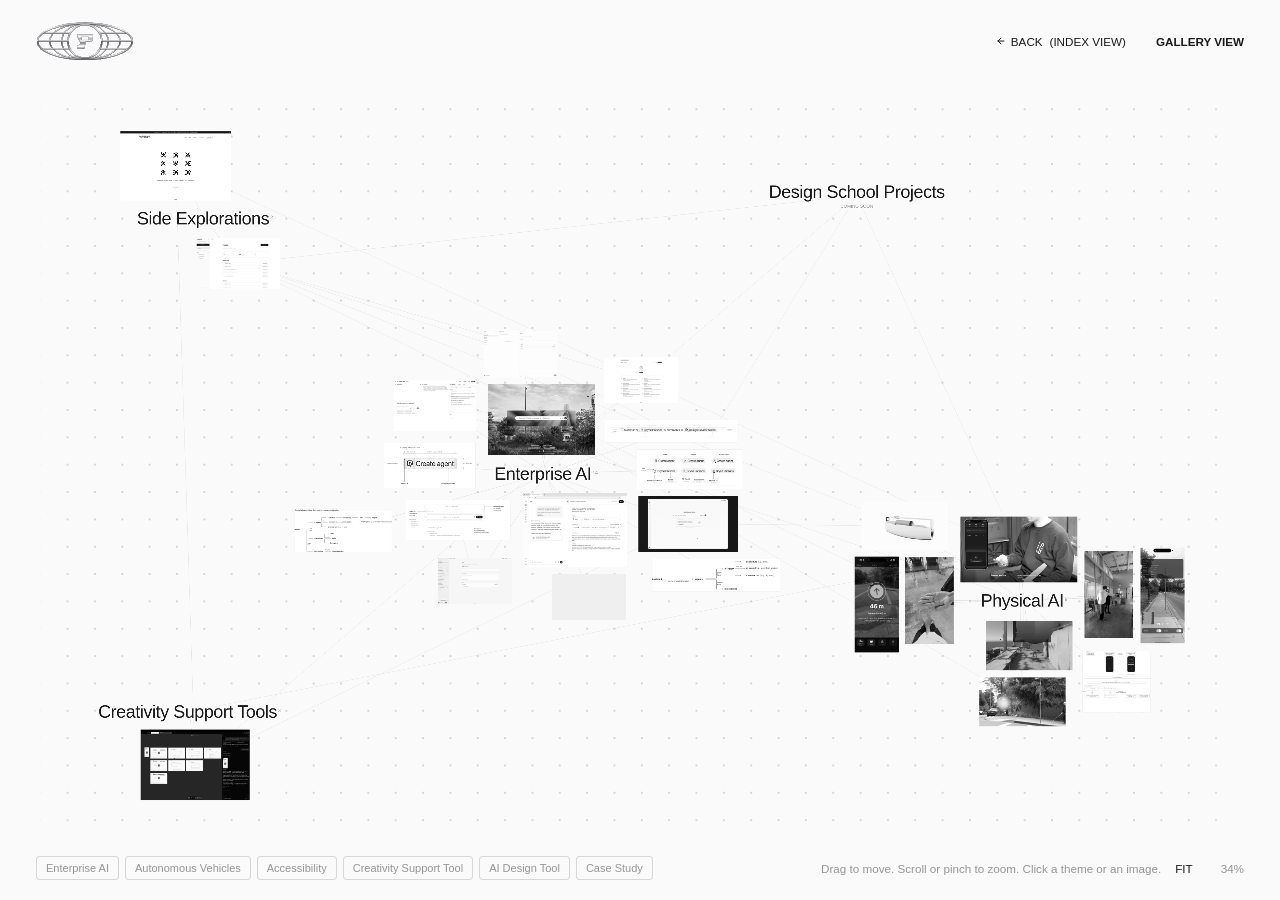
==== commit 961869b5: "Refine the Gallery view and add the Onlook preview to its About section. Theme labels stay black and" ====
--- a/gallery.html
+++ b/gallery.html
@@ -20,8 +20,8 @@
     <link rel="icon" type="image/png" sizes="192x192" href="/Icons/favicon-192.png?v=globe-mark-4">
     <link rel="apple-touch-icon" href="/apple-touch-icon.png?v=globe-mark-4">
     <link rel="stylesheet" href="styles.css?v=anchor-mobile-2">
-    <link rel="stylesheet" href="home.css?v=gallery-1">
-    <link rel="stylesheet" href="gallery.css?v=gallery-1">
+    <link rel="stylesheet" href="home.css?v=gallery-2">
+    <link rel="stylesheet" href="gallery.css?v=gallery-6">
     <script>
         window.va = window.va || function () { (window.vaq = window.vaq || []).push(arguments); };
     </script>
@@ -39,7 +39,8 @@
                     </picture>
                 </span>
             </a>
-            <a class="site-header-link" href="gallery.html" aria-current="page"><span class="site-header-link__label" data-text="Gallery View">Gallery View</span></a>
+            <a class="site-header-link site-header-link--back" href="index.html"><svg class="site-header-link__arrow" width="10" height="10" viewBox="0 0 12 12" fill="none" aria-hidden="true"><path d="M9.5 6H2.5M2.5 6L6 2.5M2.5 6L6 9.5" stroke="currentColor" stroke-width="1.2" stroke-linecap="round" stroke-linejoin="round"/></svg><span class="site-header-link__label" data-text="Back">Back</span><span class="site-header-link__note">(index view)</span></a>
+            <a class="site-header-link site-header-link--current" href="gallery.html" aria-current="page"><span class="site-header-link__label" data-text="Gallery View">Gallery View</span></a>
         </header>
 
         <main class="gallery-stage" id="gallery-stage" aria-label="Gallery of work, grouped by theme">
@@ -77,6 +78,6 @@
         </div>
     </dialog>
 
-    <script src="gallery.js?v=gallery-1"></script>
+    <script src="gallery.js?v=gallery-4"></script>
 </body>
 </html>
--- a/home.css
+++ b/home.css
@@ -202,6 +202,39 @@
 html.is-embed .acc-panel.is-collapsing > .acc-body {
     padding-bottom: calc(var(--acc-gap) * 4);
     border: none;
+}
+
+/* The frame's scroll bar is the thumb alone: no track and no rule beside
+   it, and the site's barely-there corner rather than a pill. */
+html.is-embed::-webkit-scrollbar {
+    width: 8px;
+    height: 8px;
+    background: transparent;
+}
+
+html.is-embed::-webkit-scrollbar-track,
+html.is-embed::-webkit-scrollbar-corner {
+    background: transparent;
+    border: none;
+    box-shadow: none;
+}
+
+html.is-embed::-webkit-scrollbar-thumb {
+    background-color: rgba(26, 26, 26, 0.28);
+    border: none;
+    border-radius: var(--home-radius);
+}
+
+html.is-embed::-webkit-scrollbar-thumb:hover {
+    background-color: rgba(26, 26, 26, 0.45);
+}
+
+/* Firefox has no thumb styling beyond colour; keep its track clear. */
+@supports not selector(::-webkit-scrollbar) {
+    html.is-embed {
+        scrollbar-width: thin;
+        scrollbar-color: rgba(26, 26, 26, 0.28) transparent;
+    }
 }
 
 .acc-next-tooltip {
--- a/gallery.css
+++ b/gallery.css
@@ -24,6 +24,9 @@
 
 .gallery-shell {
     --gallery-gutter: var(--site-gutter);
+    /* The sides take a little more room than the top and bottom: 36px on
+       desktop, about 22px on a phone. */
+    --gallery-inline: calc(var(--site-gutter) * 1.8);
 
     display: grid;
     grid-template-rows: var(--header-h) minmax(0, 1fr) auto;
@@ -32,7 +35,7 @@
     grid-template-columns: minmax(0, 1fr);
     height: 100vh;
     height: 100dvh;
-    padding: 0 var(--gallery-gutter);
+    padding: 0 var(--gallery-inline);
     box-sizing: border-box;
 }
 
@@ -47,6 +50,27 @@
 
 .gallery-shell > .site-header .site-header-link {
     padding-right: 0;
+}
+
+/* Back to the index sits just before "Gallery View": a left arrow drawn like
+   the site's other link arrows, the word, then which view it returns to.
+   Only "Back" goes bold under the pointer. */
+.gallery-shell > .site-header .site-header-link--back {
+    display: inline-flex;
+    align-items: center;
+    gap: 5px;
+    padding-right: 24px;
+}
+
+.gallery-shell > .site-header .site-header-link--current {
+    margin-left: 0;
+}
+
+.site-header-link__arrow {
+    display: block;
+    flex: none;
+    width: 10px;
+    height: 10px;
 }
 
 /* --------------------------------------------------------------------------
@@ -146,12 +170,7 @@
         0 0 6px var(--home-bg),
         0 0 12px var(--home-bg),
         0 0 18px var(--home-bg);
-    transition: opacity 0.4s ease, color 0.2s ease;
-}
-
-.gallery-label:hover,
-.gallery-label:focus-visible {
-    color: var(--home-accent);
+    transition: opacity 0.4s ease, color 0.4s ease;
 }
 
 .gallery-label:focus-visible {
@@ -262,6 +281,42 @@
 }
 
 /* --------------------------------------------------------------------------
+   Theme (a label is hovered, focused or picked): that cluster comes up in
+   full colour with its spokes drawn in, and the rest of the canvas washes
+   out to pale grey, as the reference canvas does it. Comes after the chip
+   focus so a theme always reads over it.
+   -------------------------------------------------------------------------- */
+
+.gallery-stage.is-theme .gallery-item {
+    opacity: 0.28;
+    filter: grayscale(1);
+}
+
+.gallery-stage.is-theme .gallery-item.is-theme-item {
+    opacity: 1;
+    filter: none;
+    pointer-events: auto;
+}
+
+.gallery-stage.is-theme .gallery-label {
+    color: var(--case-text-label);
+    opacity: 0.6;
+}
+
+.gallery-stage.is-theme .gallery-label.is-theme-label {
+    color: var(--body-text);
+    opacity: 1;
+}
+
+.gallery-stage.is-theme .gallery-lines line {
+    opacity: 0.12;
+}
+
+.gallery-stage.is-theme .gallery-lines .is-theme-line {
+    opacity: 0.9;
+}
+
+/* --------------------------------------------------------------------------
    Bottom bar: focus chips on the left, the canvas controls on the right.
    -------------------------------------------------------------------------- */
 
@@ -407,7 +462,6 @@
     box-sizing: border-box;
     width: min(1352px, calc(100% - 2 * var(--site-gutter)));
     height: calc(100% - 2 * var(--site-gutter));
-    border: 1px solid var(--home-rule);
     border-radius: var(--home-radius);
     background-color: var(--home-bg);
     box-shadow: 0 24px 64px rgba(26, 26, 26, 0.12);
@@ -450,7 +504,6 @@
     padding: var(--acc-pad);
     padding-right: calc(var(--acc-pad) + 24px + var(--acc-gap));
     box-sizing: border-box;
-    border-bottom: 1px solid var(--home-rule);
     font-family: var(--home-font);
     font-size: var(--acc-text);
     line-height: 13px;
@@ -634,8 +687,8 @@
         flex-wrap: nowrap;
         overflow-x: auto;
         scrollbar-width: none;
-        margin: 0 calc(-1 * var(--gallery-gutter));
-        padding: 0 var(--gallery-gutter);
+        margin: 0 calc(-1 * var(--gallery-inline));
+        padding: 0 var(--gallery-inline);
     }
 
     .gallery-chips::-webkit-scrollbar {
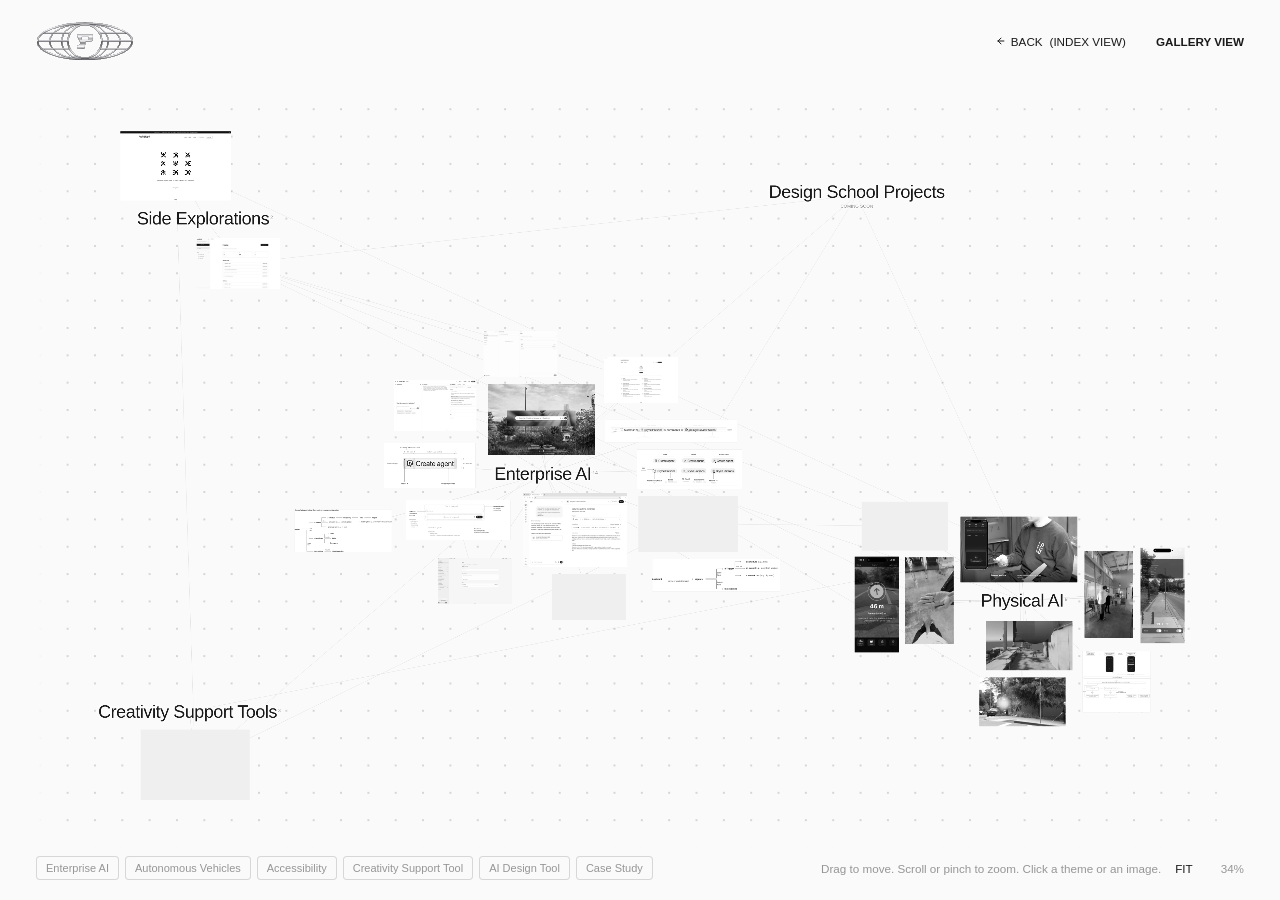
==== commit 3bbb69c2: "Open gallery case studies in a right-hand panel instead of a blurred modal. Co-Authored-By: Claude O" ====
--- a/gallery.html
+++ b/gallery.html
@@ -21,7 +21,7 @@
     <link rel="apple-touch-icon" href="/apple-touch-icon.png?v=globe-mark-4">
     <link rel="stylesheet" href="styles.css?v=anchor-mobile-2">
     <link rel="stylesheet" href="home.css?v=gallery-2">
-    <link rel="stylesheet" href="gallery.css?v=gallery-6">
+    <link rel="stylesheet" href="gallery.css?v=gallery-panel-1">
     <script>
         window.va = window.va || function () { (window.vaq = window.vaq || []).push(arguments); };
     </script>
@@ -78,6 +78,6 @@
         </div>
     </dialog>
 
-    <script src="gallery.js?v=gallery-4"></script>
+    <script src="gallery.js?v=gallery-panel-1"></script>
 </body>
 </html>
--- a/home.css
+++ b/home.css
@@ -173,9 +173,9 @@
 
 /* ==========================================================================
    GALLERY EMBED
-   The gallery shows a case study in a modal by framing this page with
+   The gallery shows a case study in a side panel by framing this page with
    ?embed. The frame is the open case study alone: the header, home, the rest
-   of the index, the row's own label (the modal titles it and closes it) and
+   of the index, the row's own label (the panel titles it and closes it) and
    the footer all drop out, and the stack offsets collapse to match.
    ========================================================================== */
 
--- a/gallery.css
+++ b/gallery.css
@@ -426,42 +426,46 @@
 }
 
 /* --------------------------------------------------------------------------
-   Case study modal. The case study itself is the index page framed with
-   ?embed and scrolled to the section the media came from.
+   Case study panel. The case study itself is the index page framed with
+   ?embed and scrolled to the section the media came from. It opens as a
+   panel down the right of the window, beside the canvas rather than over a
+   dimmed one, so the gallery stays in view and in reach: another piece can
+   be picked while a case study is open, and the panel just changes to it.
    -------------------------------------------------------------------------- */
+
+.gallery-page {
+    /* Wide enough that the case study keeps its desktop layout on a laptop
+       screen, while leaving the canvas most of the window on a wide one. */
+    --gallery-panel-w: min(clamp(480px, 58vw, 920px), calc(100vw - 2 * var(--site-gutter)));
+}
 
 .gallery-modal {
     position: fixed;
-    inset: 0;
-    width: 100%;
-    height: 100%;
+    z-index: 100;
+    inset: var(--site-gutter) var(--site-gutter) var(--site-gutter) auto;
+    width: var(--gallery-panel-w);
+    height: auto;
     max-width: none;
     max-height: none;
     margin: 0;
     padding: 0;
     border: none;
     background: transparent;
-    overflow: hidden;
-}
-
-.gallery-modal::backdrop {
-    background-color: rgba(250, 250, 250, 0.72);
-    -webkit-backdrop-filter: blur(6px);
-    backdrop-filter: blur(6px);
+    color: inherit;
+    overflow: visible;
 }
 
 .gallery-modal[open] {
     display: flex;
-    align-items: center;
-    justify-content: center;
 }
 
 .gallery-modal__frame {
     display: flex;
     flex-direction: column;
     box-sizing: border-box;
-    width: min(1352px, calc(100% - 2 * var(--site-gutter)));
-    height: calc(100% - 2 * var(--site-gutter));
+    width: 100%;
+    height: 100%;
+    border: 1px solid rgba(26, 26, 26, 0.1);
     border-radius: var(--home-radius);
     background-color: var(--home-bg);
     box-shadow: 0 24px 64px rgba(26, 26, 26, 0.12);
@@ -469,17 +473,17 @@
 }
 
 .gallery-modal[open] .gallery-modal__frame {
-    animation: gallery-modal-in 0.42s cubic-bezier(0.2, 0.7, 0.2, 1) both;
-}
-
-.gallery-modal[open]::backdrop {
-    animation: gallery-backdrop-in 0.3s ease both;
-}
-
-@keyframes gallery-modal-in {
+    animation: gallery-panel-in 0.42s cubic-bezier(0.2, 0.7, 0.2, 1) both;
+}
+
+.gallery-modal[open].is-closing .gallery-modal__frame {
+    animation: gallery-panel-out 0.24s cubic-bezier(0.4, 0, 1, 1) both;
+}
+
+@keyframes gallery-panel-in {
     from {
         opacity: 0;
-        transform: translateY(16px) scale(0.985);
+        transform: translateX(32px);
     }
     to {
         opacity: 1;
@@ -487,9 +491,15 @@
     }
 }
 
-@keyframes gallery-backdrop-in {
-    from { opacity: 0; }
-    to { opacity: 1; }
+@keyframes gallery-panel-out {
+    from {
+        opacity: 1;
+        transform: none;
+    }
+    to {
+        opacity: 0;
+        transform: translateX(32px);
+    }
 }
 
 /* Titled like the open row in the index: number and company in caps, the
@@ -705,11 +715,16 @@
         justify-content: flex-end;
     }
 
+    /* Too narrow to sit beside the canvas, so the panel takes the screen. */
+    .gallery-modal {
+        inset: 0;
+        width: 100%;
+    }
+
     .gallery-modal__frame {
-        width: 100%;
-        height: 100%;
         border: none;
         border-radius: 0;
+        box-shadow: none;
     }
 
     .gallery-modal__header > .gallery-modal__open {
@@ -731,7 +746,7 @@
     }
 
     .gallery-modal[open] .gallery-modal__frame,
-    .gallery-modal[open]::backdrop {
+    .gallery-modal[open].is-closing .gallery-modal__frame {
         animation: none;
     }
 
